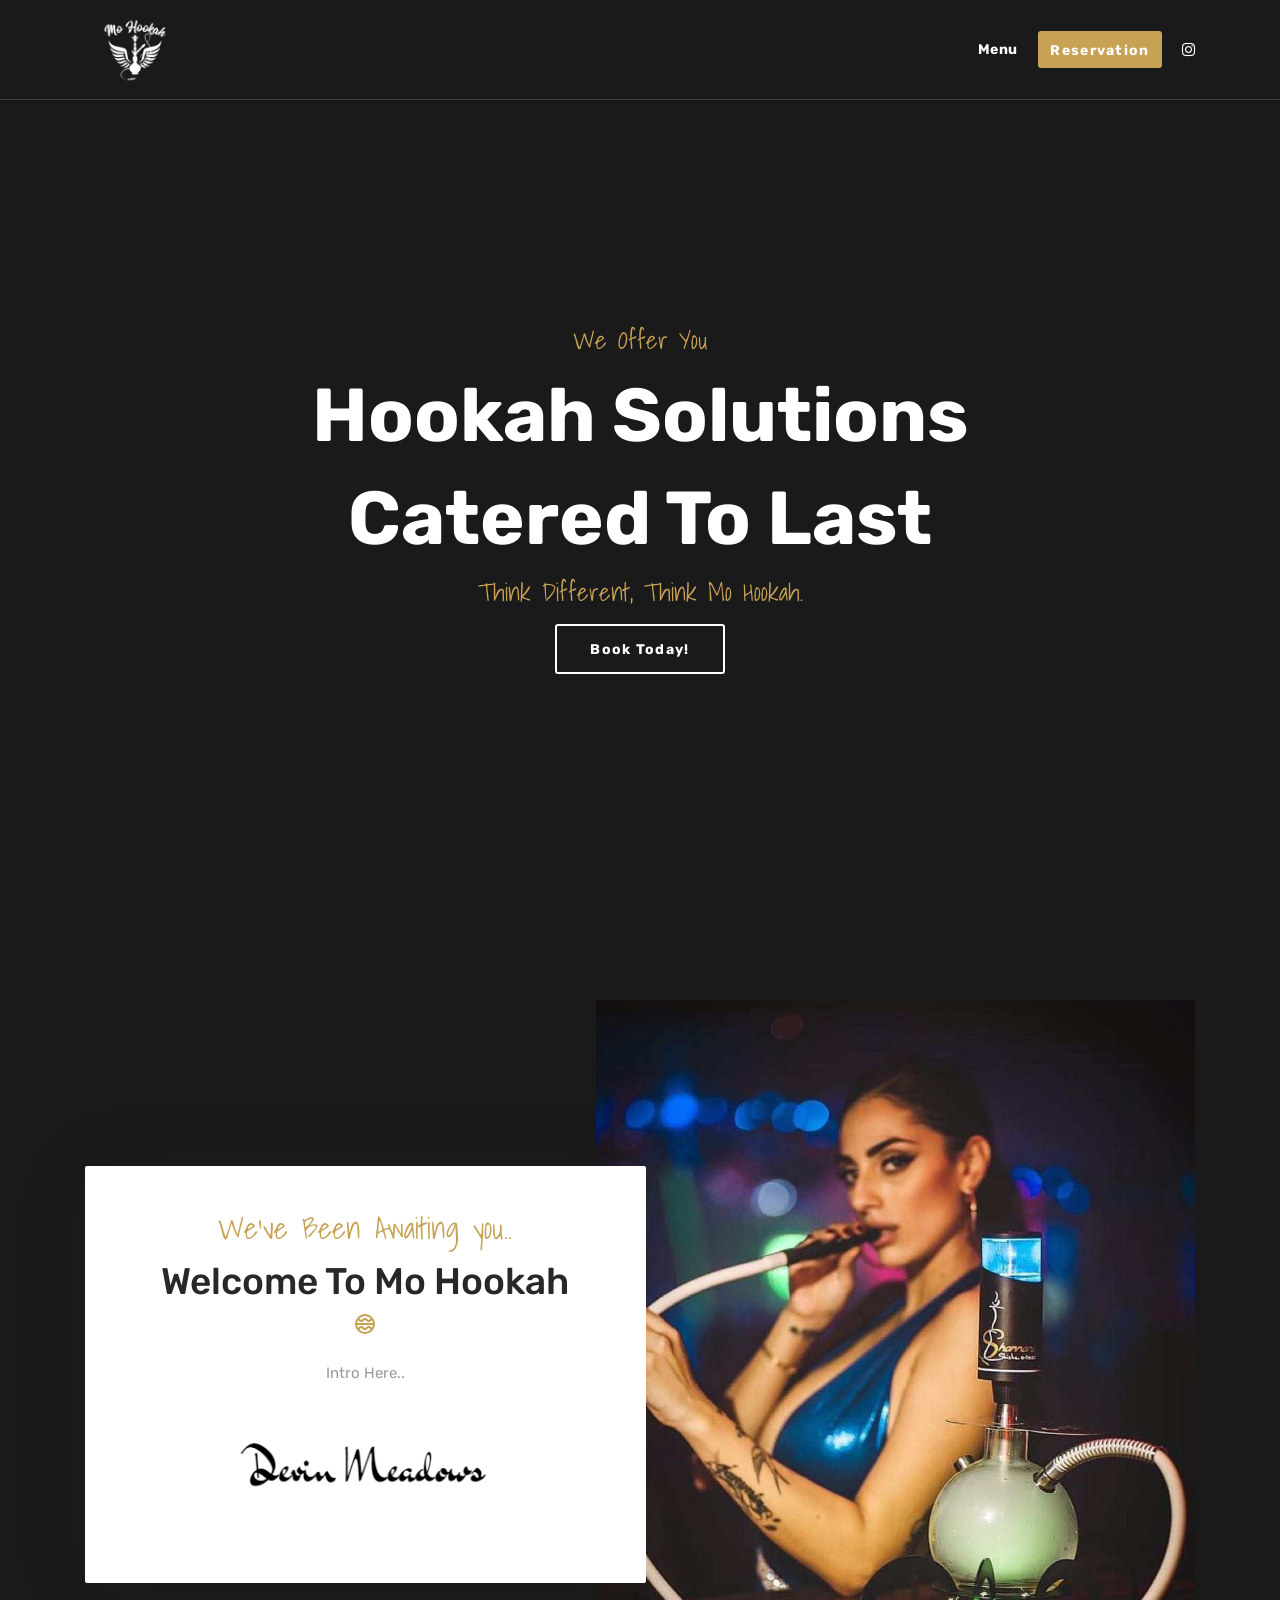
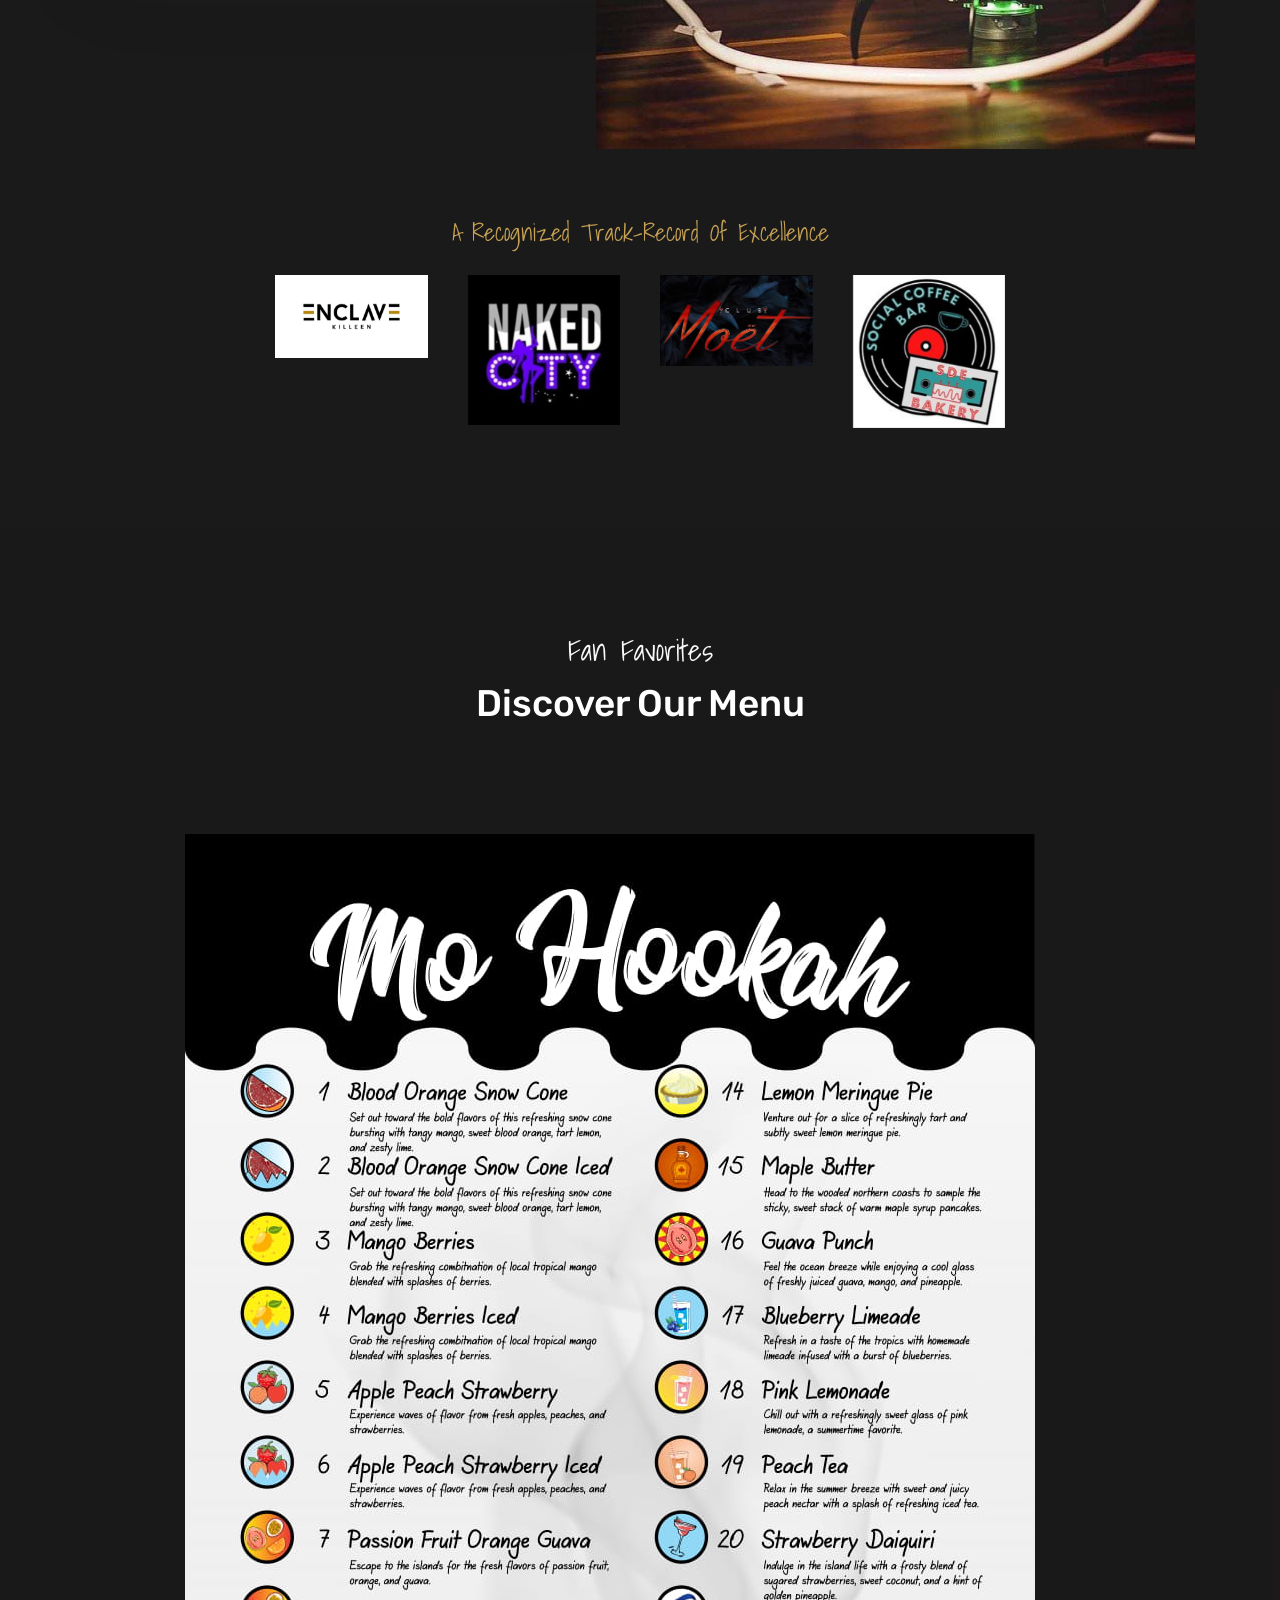
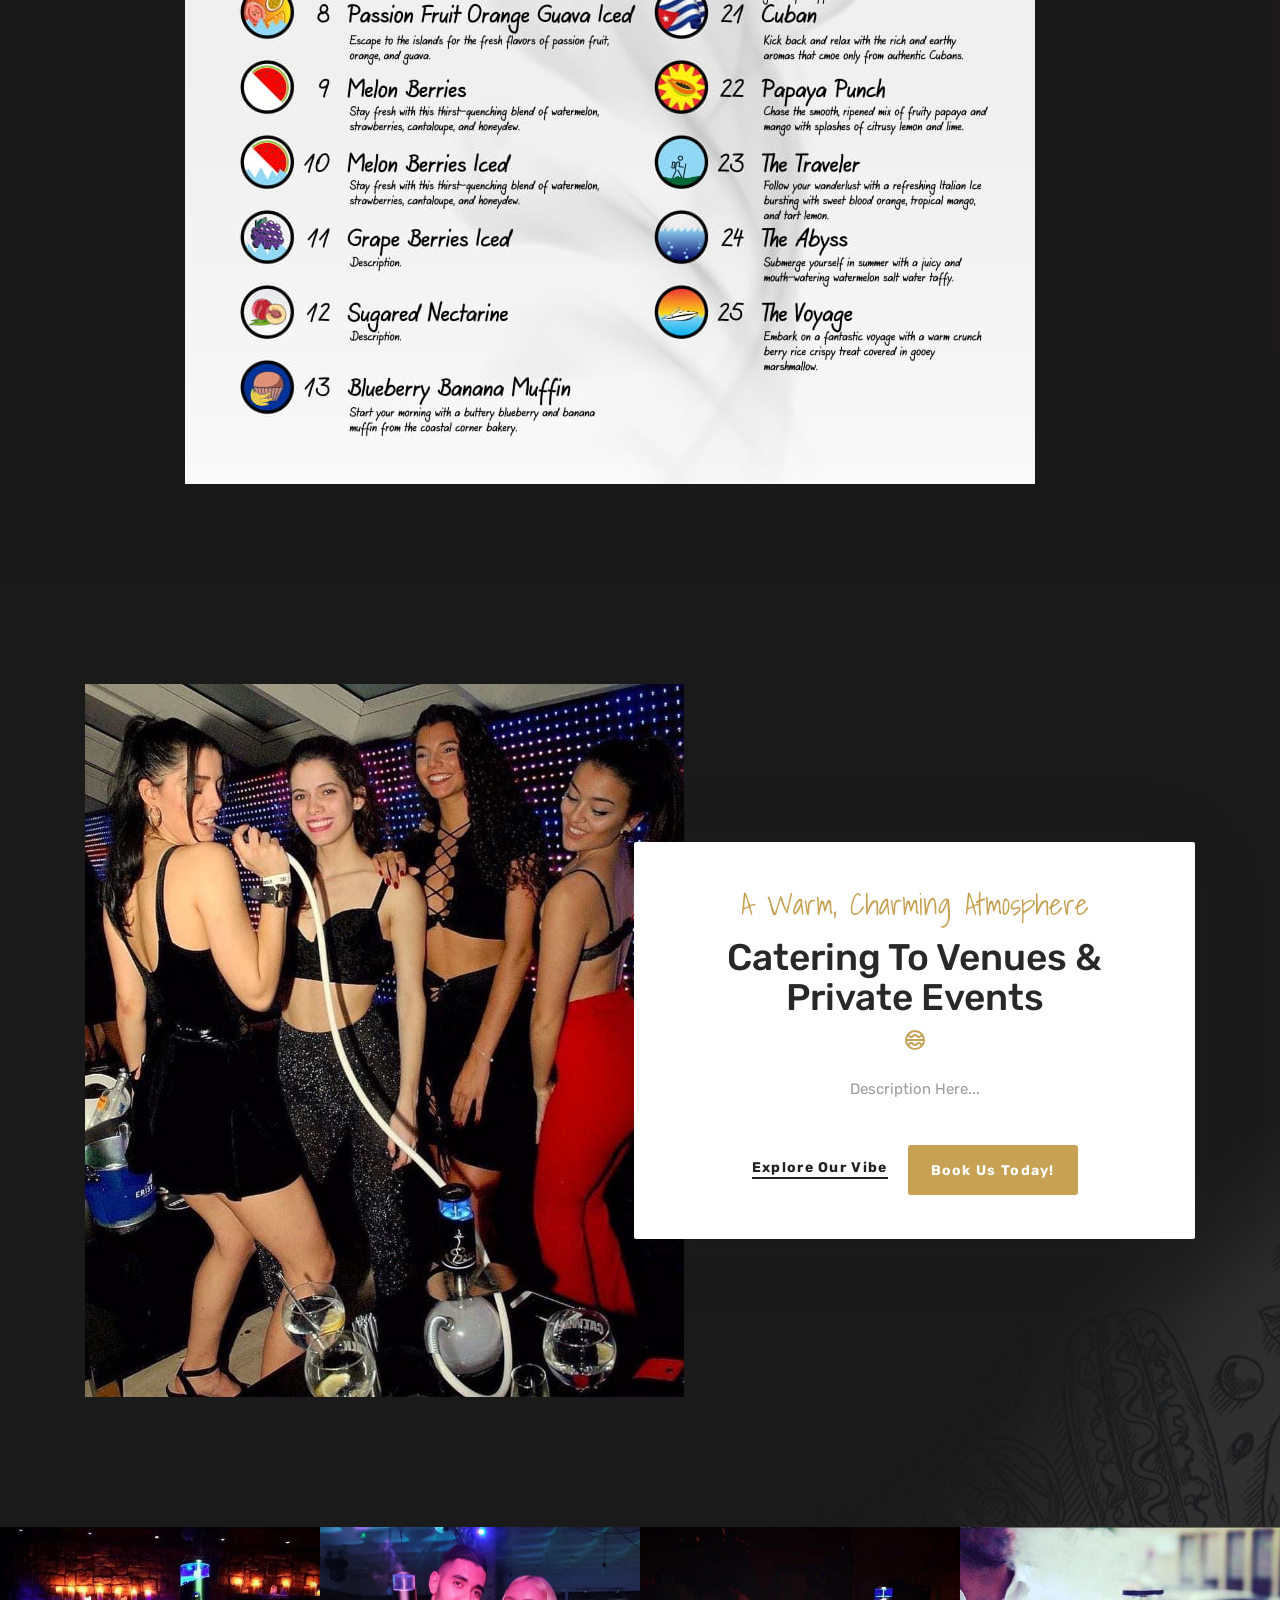
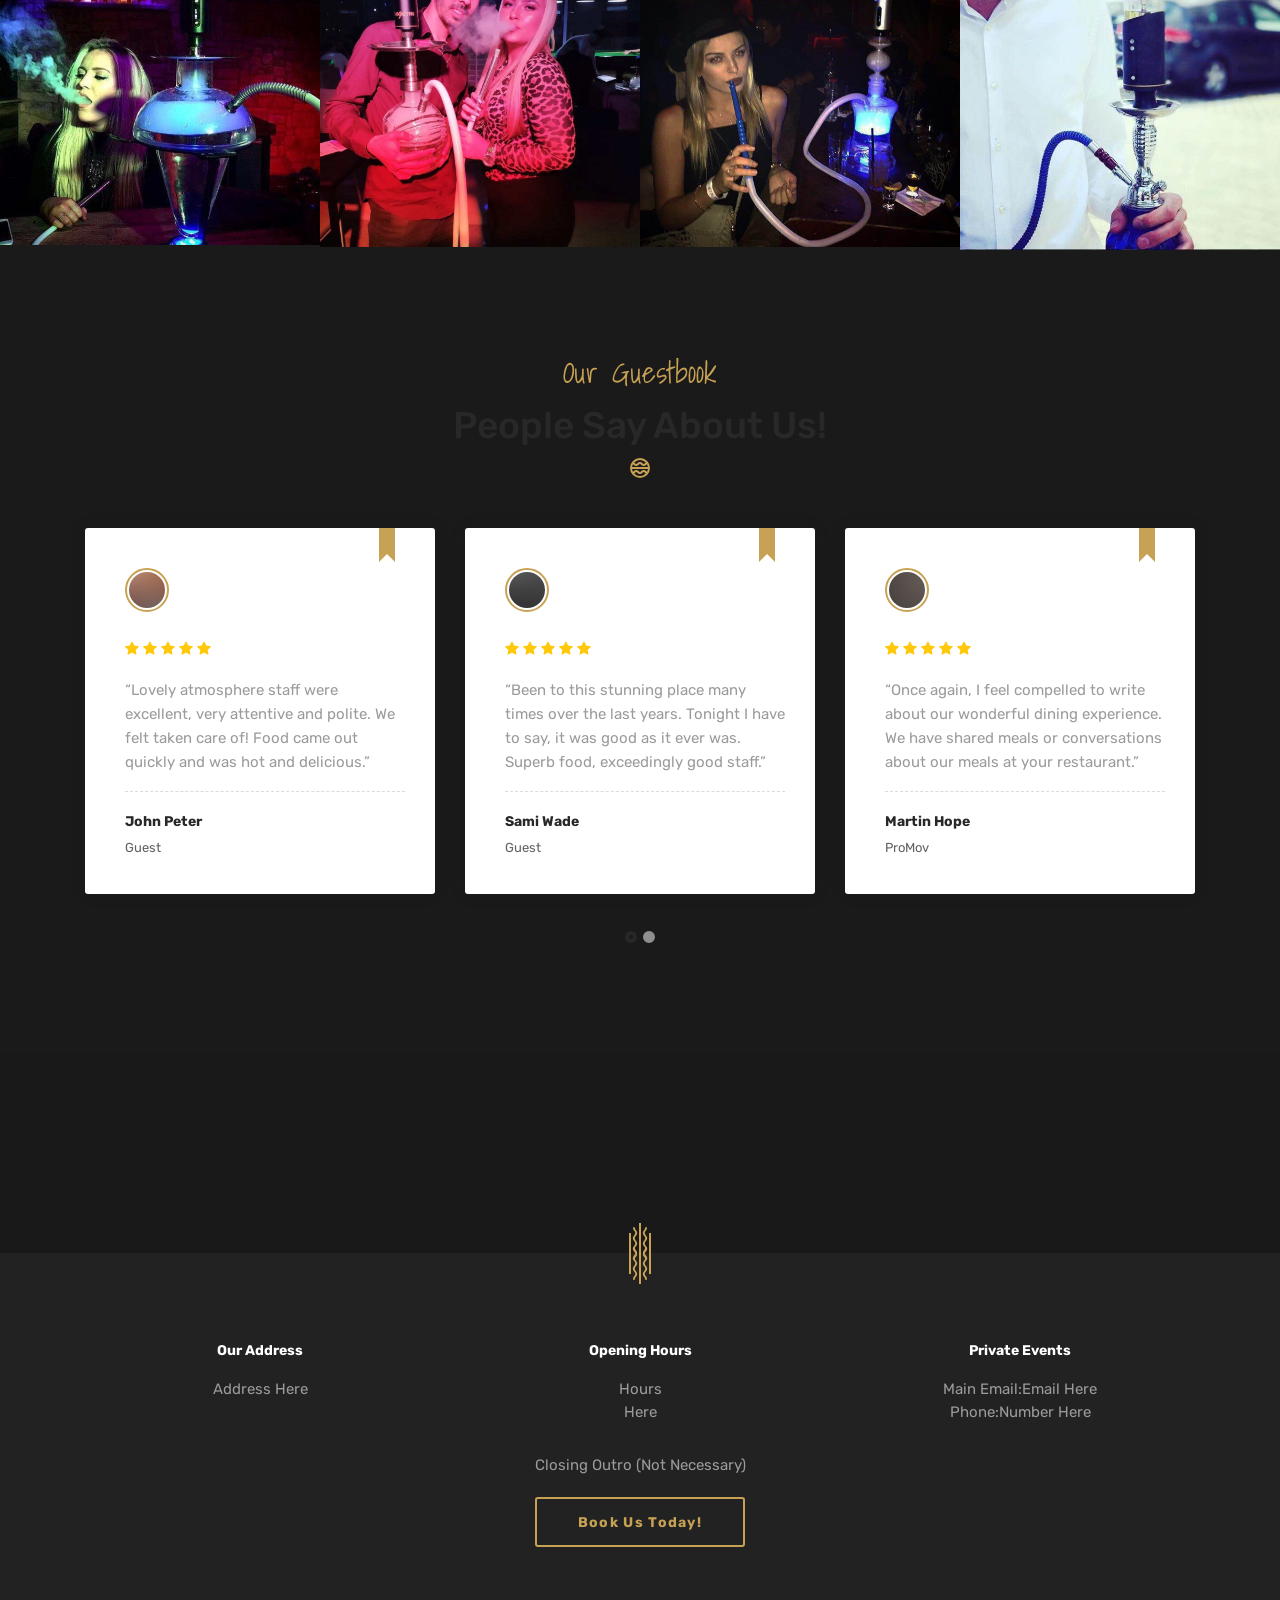
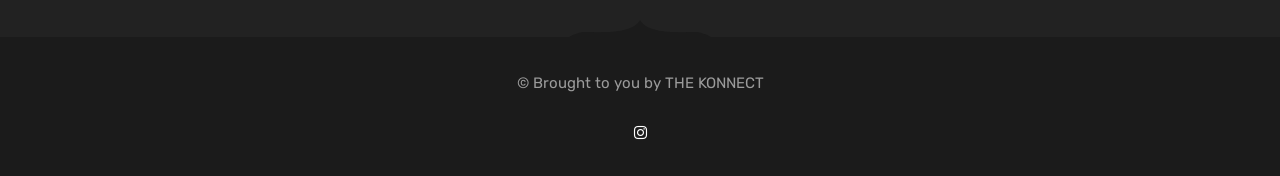
==== index.html @ d0a3c156 "Initial commit" ====
<!DOCTYPE html>
<html lang="en">

<head>
  <meta charset="UTF-8" />
  <meta name="viewport" content="width=device-width, initial-scale=1.0" />
  <meta http-equiv="X-UA-Compatible" content="ie=edge" />
  <meta name="description" content="MoHookah">
  <link href="assets/images/logo/Mo Logo Dark.png" rel="icon">
  <title>Mo Hookah</title>
  <link rel="stylesheet"
    href="https://fonts.googleapis.com/css?family=Rubik:400,500,700%7cShadows+Into+Light&display=swap">
  <link rel="stylesheet" href="assets/css/libraries.css" />
  <!-- <link rel="stylesheet" href="assets/css/animate.css" /> -->
  <link rel="stylesheet" href="assets/css/style.css" />
</head>


<body>
  <div class="wrapper">
    <!-- =========================
        Header
    =========================== -->
    <header id="header" class="header header-transparent header-layout1">
      <nav class="navbar navbar-expand-lg sticky-navbar">
        <div class="container">
          <a class="navbar-brand" href="index.html">
            <img src="assets/images/logo/Mo Logo Light.png" class="logo-light" alt="logo">
            <img src="assets/images/logo/Mo Logo Dark.png" class="logo-dark" alt="logo">
          </a>
          <button class="navbar-toggler" type="button">
            <span class="menu-lines"><span></span></span>
          </button>
          <div class="collapse navbar-collapse" id="mainNavigation">
            <ul class="navbar-nav ml-auto">
             <!-- /.nav-item -->
              <li class="nav__item with-dropdown">               
                <a href="#menulayout5"  class=" nav__item-link">Menu</a>
              </li><!-- /.nav-item -->
           
              <!-- /.nav-item -->
            </ul><!-- /.navbar-nav -->
          </div><!-- /.navbar-collapse -->
          <div class="navbar-actions-wrap">
            <div class="navbar-actions d-flex align-items-center">
              <a href="#reservationLayout2"
                class="navbar__action-btn navbar__action-btn-reserve btn btn__primary">Reservation</a>
              <ul class="social__icons">
                <li><a href="https://www.instagram.com/mohookah_solutions/?hl=en"><i class="fa fa-instagram"></i></a></li>
              </ul><!-- /.social__icons -->
            </div><!-- /.navbar-actions -->
          </div><!-- /.navbar-actions-wrap -->
        </div><!-- /.container -->
      </nav><!-- /.navabr -->
    </header><!-- /.Header -->

    <!-- ============================
        Slider
    ============================== -->
    <section id="slider" class="slider slider-layout1">
      
        <div class="slide-item align-v-h text-center bg-overlay">
          <video class="videoBgWrapper" loop muted autoplay poster="img/videoframe.jpg" class="videoBg">
            <source src="./Assets/Video/jumbo_hXWK4WqH.mp4"  type="video/mp4" >
          </video>
          <div class="container">
            <div class="row">
              <div class="col-sm-12 col-md-12 col-lg-12">
                <div class="slide__content">
                  <span class="slide__subtitle">We Offer You</span>
                  <h5 class="slide__title">Hookah Solutions</h5>
                  <h2 class="slide__title">Catered To Last</h2>
                  <p class="slide__subtitle">Think Different, Think Mo Hookah.</p>
                  <a href="#reservationLayout2" class="btn btn__white btn__bordered my-1">Book Today! </a>
                </div><!-- /.slide-content -->
              </div><!-- /.col-lg-12 -->
            </div><!-- /.row -->
          </div><!-- /.container -->
        </div><!-- /.slide-item -->
       
      </div><!-- /.carousel -->
      
    </section><!-- /.slider -->
    
    <section class="pt-0">
    
      <!-- =====================
       Banner layout1
       ======================== -->
      <section id="bannerLayout1" class="banner banner-layout1 pb-70">
        <div class="container">
          <div class="row">
            <div class="col-sm-12 col-md-12 col-lg-12">
              <div class="banner__content">
                <div class="banner__content-text" data-aos="fade-right">
                  <div class="banner__content-text-inner">
                    <div class="heading">
                      <span class="heading__subtitle">We've Been Awaiting you..</span>
                      <h2 class="heading__title">Welcome To Mo Hookah</h2>
                      <div class="heading__icon">
                        <svg xmlns="http://www.w3.org/2000/svg" width="20" height="20" viewBox="0 0 20 20">
                          <path
                            d="M515,925a10,10,0,1,0,10,10A10.011,10.011,0,0,0,515,925Zm7,13.865a2.568,2.568,0,0,1-.651-0.549,3.235,3.235,0,0,0-5.209,0,1.449,1.449,0,0,1-1.146.683,1.419,1.419,0,0,1-1.2-.695,3.2,3.2,0,0,0-2.548-1.3,3.345,3.345,0,0,0-2.605,1.316,2.625,2.625,0,0,1-.64.544,7.953,7.953,0,0,1-.928-2.86h15.862A7.926,7.926,0,0,1,522,938.863ZM507.069,934a7.948,7.948,0,0,1,.928-2.859,2.617,2.617,0,0,1,.64.543A3.345,3.345,0,0,0,511.242,933a3.2,3.2,0,0,0,2.548-1.3,1.423,1.423,0,0,1,1.2-.7,1.452,1.452,0,0,1,1.146.685,3.237,3.237,0,0,0,5.209,0,2.575,2.575,0,0,1,.651-0.55,7.939,7.939,0,0,1,.932,2.865H507.069ZM515,927a7.975,7.975,0,0,1,5.8,2.509,5.325,5.325,0,0,0-.914.806,1.3,1.3,0,0,1-2.292,0,3.287,3.287,0,0,0-5.289.035,1.286,1.286,0,0,1-1.066.648,1.452,1.452,0,0,1-1.145-.683,5.348,5.348,0,0,0-.9-0.8A7.972,7.972,0,0,1,515,927Zm0,16a7.97,7.97,0,0,1-5.808-2.516,5.3,5.3,0,0,0,.9-0.8,1.452,1.452,0,0,1,1.145-.685,1.288,1.288,0,0,1,1.066.649,3.288,3.288,0,0,0,5.289.036,1.3,1.3,0,0,1,2.292,0,5.241,5.241,0,0,0,.914.806A7.972,7.972,0,0,1,515,943Z"
                            transform="translate(-505 -925)"></path>
                        </svg>
                      </div>
                      <p class="heading__desc">Intro Here..</p>
                      <img src="assets/images/about/signature.png" alt="signature">
                    </div><!-- /.heading -->
                  </div><!-- /.banner__content-text-inner -->
                </div><!-- /.banner__content-text -->
                <div class="banner__content-img" data-aos="fade-left">
                  <img src="assets/images/banners/bar.JPG" alt="banner">
                </div><!-- /.banner__content-img -->
              </div><!-- /.banner__content -->
            </div><!-- /.col-lg-12 -->
          </div><!-- /.row -->
        </div><!-- /.container -->
      </section><!-- /.Banner layout1 -->
      <!-- =====================
       Clients
       ======================== -->
      <section id="clients" class="clients text-center py-0">
        <div class="container">
          <div class="row">
            <div class="col-sm-12 col-md-12 col-lg-8 offset-lg-2">
              <h2 class="heading__title mb-30">A recognized track-record of excellence</h2>
              <div class="carousel owl-carousel" data-slide="4" data-slide-md="4" data-slide-sm="3" data-autoplay="true"
                data-nav="false" data-dots="false" data-space="40" data-loop="true" data-speed="5000">
                <div class="client">
                  <a href="#"><img src="assets/images/clients/Enclave.jpg" alt="client"></a>
                </div><!-- /.client -->
                <div class="client">
                  <a href="#"><img src="assets/images/clients/Naked City.jpg" alt="client"></a>
                </div><!-- /.client -->
                <div class="client">
                  <a href="#"><img src="assets/images/clients/Moet club.jpg" alt="client"></a>
                </div><!-- /.client -->
                <div class="client">
                  <a href="#"><img src="assets/images/clients/Social Coffee bar.jpg" alt="client"></a>
                </div><!-- /.client -->
                <!-- /.client -->
              </div><!-- /.carousel -->
            </div><!-- /.col-lg-12 -->
          </div><!-- /.row -->
        </div><!-- /.container -->
      </section><!-- /.clients -->
    </section>

    <!-- ========================
        Menu layout layout 5
    =========================== -->
    <section id="menulayout5" class="menu-layout5 pb-60 bg-overlay bg-overlay-2 bg-parallax">
      <div class="bg-img"><img src="assets/images/banners/smoking-hookah-on-strawberry-UF3P2ZD.jpg" alt="background"></div>
      <div class="container">
        <div class="row">
          <div class="col-sm-12 col-md-12 col-lg-6 offset-lg-3">
            <div class="heading heading-white text-center mb-50">
              <span class="heading__subtitle">Fan Favorites</span>
              <h2 class="heading__title">Discover Our Menu</h2>
            </div><!-- /.heading -->
          </div><!-- /.col-lg-6 -->
        </div><!-- /.row -->
        <div class="row">
          <div class="col-sm-12 ">
            <div class="menu-wrapper">
            
              <div class="menu-img"><img src="assets/images/menu/5399OI - Menu Card-1.jpg" alt=""></div>
            </div>
            
            </div><!-- /.menu-wrapper  -->
          </div><!-- /.col-lg-12 -->
        </div><!-- /.row -->
      </div><!-- /.container -->
    </section><!-- /.menu layout 5 -->

    <!-- =====================
       Banner layout2
    ======================== -->
    <section id="bannerLayout2" class="banner banner-layout2 pb-130">
      <div class="bg-img"><img src="assets/images/backgrounds/pattern/1.png" alt="background"></div>
      <div class="container">
        <div class="row">
          <div class="col-sm-12 col-md-12 col-lg-12">
            <div class="banner__content">
              <div class="banner__content-text" data-aos="fade-left">
                <div class="banner__content-text-inner">
                  <div class="heading mb-40">
                    <span class="heading__subtitle">A Warm, Charming Atmosphere</span>
                    <h2 class="heading__title"> Catering To Venues & Private  Events</h2>
                    <div class="heading__icon">
                      <svg xmlns="http://www.w3.org/2000/svg" width="20" height="20" viewBox="0 0 20 20">
                        <path
                          d="M515,925a10,10,0,1,0,10,10A10.011,10.011,0,0,0,515,925Zm7,13.865a2.568,2.568,0,0,1-.651-0.549,3.235,3.235,0,0,0-5.209,0,1.449,1.449,0,0,1-1.146.683,1.419,1.419,0,0,1-1.2-.695,3.2,3.2,0,0,0-2.548-1.3,3.345,3.345,0,0,0-2.605,1.316,2.625,2.625,0,0,1-.64.544,7.953,7.953,0,0,1-.928-2.86h15.862A7.926,7.926,0,0,1,522,938.863ZM507.069,934a7.948,7.948,0,0,1,.928-2.859,2.617,2.617,0,0,1,.64.543A3.345,3.345,0,0,0,511.242,933a3.2,3.2,0,0,0,2.548-1.3,1.423,1.423,0,0,1,1.2-.7,1.452,1.452,0,0,1,1.146.685,3.237,3.237,0,0,0,5.209,0,2.575,2.575,0,0,1,.651-0.55,7.939,7.939,0,0,1,.932,2.865H507.069ZM515,927a7.975,7.975,0,0,1,5.8,2.509,5.325,5.325,0,0,0-.914.806,1.3,1.3,0,0,1-2.292,0,3.287,3.287,0,0,0-5.289.035,1.286,1.286,0,0,1-1.066.648,1.452,1.452,0,0,1-1.145-.683,5.348,5.348,0,0,0-.9-0.8A7.972,7.972,0,0,1,515,927Zm0,16a7.97,7.97,0,0,1-5.808-2.516,5.3,5.3,0,0,0,.9-0.8,1.452,1.452,0,0,1,1.145-.685,1.288,1.288,0,0,1,1.066.649,3.288,3.288,0,0,0,5.289.036,1.3,1.3,0,0,1,2.292,0,5.241,5.241,0,0,0,.914.806A7.972,7.972,0,0,1,515,943Z"
                          transform="translate(-505 -925)"></path>
                      </svg>
                    </div>
                    <p class="heading__desc">Description Here...</p>
                  </div><!-- /.heading -->
                  <a href="#portfolioGallery" class="btn btn__secondary btn__link mx-2 my-1">Explore Our Vibe</a>
                  <a href="#reservationLayout2" class="btn btn__primary mx-2 my-1">Book Us Today!</a>
                </div><!-- /.banner__content-text-inner -->
              </div><!-- /.banner__content-text -->
              <div class="banner__content-img" data-aos="fade-right">
                <img src="assets/images/banners/IMG_9211.JPG" alt="banner">
              </div><!-- /.banner__content-img -->
            </div><!-- /.banner__content -->
          </div><!-- /.col-lg-12 -->
        </div><!-- /.row -->
      </div><!-- /.container -->
    </section><!-- /.Banner layout1 -->

    <!-- =========================== 
      portfolio Gallery 
    ============================= -->
    <section id="portfolioGallery" class="portfolio portfolio-gallery portfolio-gallery-no-margin py-0">
      <div class="container-fluid col-padding-0">
        <div class="row">
          <!-- portfolio item #1 -->
          <div class="col-sm-6 col-md-4 col-lg-3">
            <div class="portfolio-item">
              <div class="portfolio__img">
                <img src="assets/images/gallery/g1.JPG" alt="portfolio img">
              </div><!-- /.portfolio-img -->
              <div class="portfolio__hover">
                <a href="assets/images/gallery/g1.JPG" data-lightbox="lightbox" class="zoom__icon"></a>
              </div><!-- /.portfolio__hover-->
            </div><!-- /.portfolio-item -->
          </div><!-- /.col-lg-4 -->
          <!-- portfolio item #2 -->
          <div class="col-sm-6 col-md-4 col-lg-3">
            <div class="portfolio-item">
              <div class="portfolio__img">
                <img src="assets/images/gallery/club2.JPG" alt="portfolio img">
              </div><!-- /.portfolio-img -->
              <div class="portfolio__hover">
                <a href="assets/images/gallery/club2.JPG" data-lightbox="lightbox" class="zoom__icon"></a>
              </div><!-- /.portfolio__hover-->
            </div><!-- /.portfolio-item -->
          </div><!-- /.col-lg-4 -->
          <!-- portfolio item #3 -->
          <div class="col-sm-6 col-md-4 col-lg-3">
            <div class="portfolio-item">
              <div class="portfolio__img">
                <img src="assets/images/gallery/g2.JPG" alt="portfolio img">
              </div><!-- /.portfolio-img -->
              <div class="portfolio__hover">
                <a href="assets/images/gallery/g2.JPG" data-lightbox="lightbox" class="zoom__icon"></a>
              </div><!-- /.portfolio__hover-->
            </div><!-- /.portfolio-item -->
          </div><!-- /.col-lg-4 -->
          <!-- portfolio item #4 -->
          <div class="col-sm-6 col-md-4 col-lg-3">
            <div class="portfolio-item">
              <div class="portfolio__img">
                <img src="assets/images/gallery/noface.JPG" alt="portfolio img">
              </div><!-- /.portfolio-img -->
              <div class="portfolio__hover">
                <a href="assets/images/gallery/noface.JPG" data-lightbox="lightbox" class="zoom__icon"></a>
              </div><!-- /.portfolio__hover-->
            </div><!-- /.portfolio-item -->
          </div><!-- /.col-lg-4 -->
          
      </div><!-- /.container -->
    </section><!-- /.portfolio Gallery -->

    <!-- ========================= 
      Testimonial Layout 1
    =========================  -->
    <section id="testimonialsLayout1" class="testimonials testimonials-layout1">
      <div class="container">
        <div class="row">
          <div class="col-sm-12 col-md-12 col-lg-6 offset-lg-3">
            <div class="heading text-center mb-50">
              <span class="heading__subtitle">Our Guestbook</span>
              <h2 class="heading__title">People Say About Us!</h2>
              <div class="heading__icon">
                <svg xmlns="http://www.w3.org/2000/svg" width="20" height="20" viewBox="0 0 20 20">
                  <path
                    d="M515,925a10,10,0,1,0,10,10A10.011,10.011,0,0,0,515,925Zm7,13.865a2.568,2.568,0,0,1-.651-0.549,3.235,3.235,0,0,0-5.209,0,1.449,1.449,0,0,1-1.146.683,1.419,1.419,0,0,1-1.2-.695,3.2,3.2,0,0,0-2.548-1.3,3.345,3.345,0,0,0-2.605,1.316,2.625,2.625,0,0,1-.64.544,7.953,7.953,0,0,1-.928-2.86h15.862A7.926,7.926,0,0,1,522,938.863ZM507.069,934a7.948,7.948,0,0,1,.928-2.859,2.617,2.617,0,0,1,.64.543A3.345,3.345,0,0,0,511.242,933a3.2,3.2,0,0,0,2.548-1.3,1.423,1.423,0,0,1,1.2-.7,1.452,1.452,0,0,1,1.146.685,3.237,3.237,0,0,0,5.209,0,2.575,2.575,0,0,1,.651-0.55,7.939,7.939,0,0,1,.932,2.865H507.069ZM515,927a7.975,7.975,0,0,1,5.8,2.509,5.325,5.325,0,0,0-.914.806,1.3,1.3,0,0,1-2.292,0,3.287,3.287,0,0,0-5.289.035,1.286,1.286,0,0,1-1.066.648,1.452,1.452,0,0,1-1.145-.683,5.348,5.348,0,0,0-.9-0.8A7.972,7.972,0,0,1,515,927Zm0,16a7.97,7.97,0,0,1-5.808-2.516,5.3,5.3,0,0,0,.9-0.8,1.452,1.452,0,0,1,1.145-.685,1.288,1.288,0,0,1,1.066.649,3.288,3.288,0,0,0,5.289.036,1.3,1.3,0,0,1,2.292,0,5.241,5.241,0,0,0,.914.806A7.972,7.972,0,0,1,515,943Z"
                    transform="translate(-505 -925)"></path>
                </svg>
              </div>
            </div><!-- /.heading -->
          </div><!-- /.col-lg-6 -->
        </div><!-- /.row -->
        <div class="row">
          <div class="col-sm-12 col-md-12 col-lg-12">
            <div class="carousel owl-carousel carousel-dots" data-slide="3" data-slide-md="2" data-slide-sm="1"
              data-autoplay="true" data-nav="false" data-dots="true" data-space="30" data-loop="true" data-speed="800">
              <!-- Testimonial Item #1 -->
              <div class=" testimonial-item">
                <div class="testimonial__icon"></div>
                <div class="testimonial__content">
                  <div class="testimonial__thumb">
                    <img src="assets/images/testimonials/thumbs/1.png" alt="author thumb">
                  </div><!-- /.testimonial-thumb -->
                  <div class="testimonial__rating">
                    <i class="fa fa-star"></i>
                    <i class="fa fa-star"></i>
                    <i class="fa fa-star"></i>
                    <i class="fa fa-star"></i>
                    <i class="fa fa-star"></i>
                  </div><!-- /.testimonial-rating -->
                  <p class="testimonial__desc">“Lovely atmosphere staff were excellent, very attentive and polite. We
                    felt taken care of! Food came out quickly and was hot and delicious.”</p>
                </div><!-- /.testimonial-content -->
                <div class="testimonial__meta">
                  <h5 class="testimonial__meta-title">John Peter</h5>
                  <p class="testimonial__meta-desc">Guest</p>
                </div><!-- /.testimonial-meta -->
              </div><!-- /. testimonial-item -->
              <!-- Testimonial Item #2 -->
              <div class=" testimonial-item">
                <div class="testimonial__icon"></div>
                <div class="testimonial__content">
                  <div class="testimonial__thumb">
                    <img src="assets/images/testimonials/thumbs/2.png" alt="author thumb">
                  </div><!-- /.testimonial-thumb -->
                  <div class="testimonial__rating">
                    <i class="fa fa-star"></i>
                    <i class="fa fa-star"></i>
                    <i class="fa fa-star"></i>
                    <i class="fa fa-star"></i>
                    <i class="fa fa-star"></i>
                  </div><!-- /.testimonial-rating -->
                  <p class="testimonial__desc">“Been to this stunning place many times over the last years. Tonight I
                    have to say, it was good as it ever was. Superb food, exceedingly good staff.”</p>
                </div><!-- /.testimonial-content -->
                <div class="testimonial__meta">
                  <h5 class="testimonial__meta-title">Sami Wade</h5>
                  <p class="testimonial__meta-desc">Guest</p>
                </div><!-- /.testimonial-meta -->
              </div><!-- /. testimonial-item -->
              <!-- Testimonial Item #3 -->
              <div class=" testimonial-item">
                <div class="testimonial__icon"></div>
                <div class="testimonial__content">
                  <div class="testimonial__thumb">
                    <img src="assets/images/testimonials/thumbs/3.png" alt="author thumb">
                  </div><!-- /.testimonial-thumb -->
                  <div class="testimonial__rating">
                    <i class="fa fa-star"></i>
                    <i class="fa fa-star"></i>
                    <i class="fa fa-star"></i>
                    <i class="fa fa-star"></i>
                    <i class="fa fa-star"></i>
                  </div><!-- /.testimonial-rating -->
                  <p class="testimonial__desc">“Once again, I feel compelled to write about our wonderful dining
                    experience. We have shared meals or conversations about our meals at your restaurant.”</p>
                </div><!-- /.testimonial-content -->
                <div class="testimonial__meta">
                  <h5 class="testimonial__meta-title">Martin Hope</h5>
                  <p class="testimonial__meta-desc">ProMov</p>
                </div><!-- /.testimonial-meta -->
              </div><!-- /. testimonial-item -->
              <!-- Testimonial Item #4 -->
              <div class=" testimonial-item">
                <div class="testimonial__icon"></div>
                <div class="testimonial__content">
                  <div class="testimonial__thumb">
                    <img src="assets/images/testimonials/thumbs/1.png" alt="author thumb">
                  </div><!-- /.testimonial-thumb -->
                  <div class="testimonial__rating">
                    <i class="fa fa-star"></i>
                    <i class="fa fa-star"></i>
                    <i class="fa fa-star"></i>
                    <i class="fa fa-star"></i>
                    <i class="fa fa-star"></i>
                  </div><!-- /.testimonial-rating -->
                  <p class="testimonial__desc">“Lovely atmosphere staff were excellent, very attentive and polite. We
                    felt taken care of! Food came out quickly and was hot and delicious.”</p>
                </div><!-- /.testimonial-content -->
                <div class="testimonial__meta">
                  <h5 class="testimonial__meta-title">John Peter</h5>
                  <p class="testimonial__meta-desc">Guest</p>
                </div><!-- /.testimonial-meta -->
              </div><!-- /. testimonial-item -->
              <!-- Testimonial Item #5 -->
              <div class=" testimonial-item">
                <div class="testimonial__icon"></div>
                <div class="testimonial__content">
                  <div class="testimonial__thumb">
                    <img src="assets/images/testimonials/thumbs/2.png" alt="author thumb">
                  </div><!-- /.testimonial-thumb -->
                  <div class="testimonial__rating">
                    <i class="fa fa-star"></i>
                    <i class="fa fa-star"></i>
                    <i class="fa fa-star"></i>
                    <i class="fa fa-star"></i>
                    <i class="fa fa-star"></i>
                  </div><!-- /.testimonial-rating -->
                  <p class="testimonial__desc">“Been to this stunning place many times over the last years. Tonight I
                    have to say, it was good as it ever was. Superb food, exceedingly good staff.”</p>
                </div><!-- /.testimonial-content -->
                <div class="testimonial__meta">
                  <h5 class="testimonial__meta-title">Sami Wade</h5>
                  <p class="testimonial__meta-desc">Guest</p>
                </div><!-- /.testimonial-meta -->
              </div><!-- /. testimonial-item -->
              <!-- Testimonial Item #6 -->
              <div class=" testimonial-item">
                <div class="testimonial__icon"></div>
                <div class="testimonial__content">
                  <div class="testimonial__thumb">
                    <img src="assets/images/testimonials/thumbs/3.png" alt="author thumb">
                  </div><!-- /.testimonial-thumb -->
                  <div class="testimonial__rating">
                    <i class="fa fa-star"></i>
                    <i class="fa fa-star"></i>
                    <i class="fa fa-star"></i>
                    <i class="fa fa-star"></i>
                    <i class="fa fa-star"></i>
                  </div><!-- /.testimonial-rating -->
                  <p class="testimonial__desc">“Once again, I feel compelled to write about our wonderful dining
                    experience. We have shared meals or conversations about our meals at your restaurant.”</p>
                </div><!-- /.testimonial-content -->
                <div class="testimonial__meta">
                  <h5 class="testimonial__meta-title">Martin Hope</h5>
                  <p class="testimonial__meta-desc">ProMov</p>
                </div><!-- /.testimonial-meta -->
              </div><!-- /. testimonial-item -->
            </div><!-- /.carousel -->
          </div><!-- /.col-lg-12 -->
        </div><!-- /.row -->
      </div><!-- /.container -->
    </section><!-- /.Testimonials Layout 1 -->

    <!-- ========================
      Reservation
    =========================== -->
    <section id="reservationLayout2" class="reservation-layout2  bg-overlay bg-overlay-2 bg-parallax">
      <script src="//widget.simplybook.me/v2/widget/widget.js"></script>
      <script>var widget = new SimplybookWidget({"widget_type":"iframe","url":"https:\/\/mohookah.simplybook.me","theme":"emeri","theme_settings":{"timeline_hide_unavailable":"0","timeline_show_end_time":"0","timeline_modern_display":"as_table","sb_base_color":"#c7a254","display_item_mode":"block","booking_nav_bg_color":"#282828","body_bg_color":"#282828","dark_font_color":"#282828","light_font_color":"#282828","sb_company_label_color":"#282828","hide_img_mode":"0","sb_busy":"#9b9b9b","sb_available":"#c7a254"},"timeline":"modern","datepicker":"top_calendar","is_rtl":false,"app_config":{"predefined":{"provider":"1","service":"1"}}});</script>
    </section><!-- /.Reservation -->

    <!-- ======================
      Feed Grid
    ========================= -->
   

    <!-- ========================
      Footer
    ========================== -->
    <footer id="footer" class="footer footer-layout1 text-center bg-dark">
      <div class="footer-inner">
        <div class="container">
          <div class="footer-top">
            <div class="row">
              <div class="col-sm-12 col-md-12 col-lg-12 position-static">
                <svg class="footer__divider-shape" xmlns="http://www.w3.org/2000/svg" width="22" height="61"
                  viewBox="0 0 22 61">
                  <path
                    d="M799,769h2v61h-2V769Zm8,24.8a0.969,0.969,0,0,0-1.911,0,3.012,3.012,0,0,1-.883,2.16,4.486,4.486,0,0,0,0,6.136,3.083,3.083,0,0,1,0,4.32,4.486,4.486,0,0,0,0,6.136,3.088,3.088,0,0,1,0,4.325,4.5,4.5,0,0,0,0,6.142,3.014,3.014,0,0,1,.884,2.163,0.969,0.969,0,0,0,1.911,0,4.414,4.414,0,0,0-1.213-3.07,3.091,3.091,0,0,1,0-4.328,4.491,4.491,0,0,0,0-6.14,3.08,3.08,0,0,1,0-4.319,4.488,4.488,0,0,0,0-6.137,3.081,3.081,0,0,1,0-4.32A4.407,4.407,0,0,0,807,793.8Zm0-20a0.969,0.969,0,0,0-1.911,0,3.014,3.014,0,0,1-.883,2.16,4.486,4.486,0,0,0,0,6.136,3.083,3.083,0,0,1,0,4.32,4.488,4.488,0,0,0,0,6.137,3.087,3.087,0,0,1,0,4.324,4.5,4.5,0,0,0,0,6.142,3.014,3.014,0,0,1,.884,2.163,0.969,0.969,0,0,0,1.911,0,4.414,4.414,0,0,0-1.213-3.07,3.089,3.089,0,0,1,0-4.327,4.491,4.491,0,0,0,0-6.14,3.081,3.081,0,0,1,0-4.32,4.488,4.488,0,0,0,0-6.137,3.081,3.081,0,0,1,0-4.32A4.409,4.409,0,0,0,807,773.8ZM793,793.8a0.969,0.969,0,0,1,1.911,0,3.012,3.012,0,0,0,.883,2.16,4.486,4.486,0,0,1,0,6.136,3.083,3.083,0,0,0,0,4.32,4.486,4.486,0,0,1,0,6.136,3.088,3.088,0,0,0,0,4.325,4.5,4.5,0,0,1,0,6.142,3.014,3.014,0,0,0-.884,2.163,0.969,0.969,0,0,1-1.911,0,4.414,4.414,0,0,1,1.213-3.07,3.091,3.091,0,0,0,0-4.328,4.491,4.491,0,0,1,0-6.14,3.08,3.08,0,0,0,0-4.319,4.488,4.488,0,0,1,0-6.137,3.081,3.081,0,0,0,0-4.32A4.407,4.407,0,0,1,793,793.8Zm0-20a0.969,0.969,0,0,1,1.911,0,3.014,3.014,0,0,0,.883,2.16,4.486,4.486,0,0,1,0,6.136,3.083,3.083,0,0,0,0,4.32,4.488,4.488,0,0,1,0,6.137,3.087,3.087,0,0,0,0,4.324,4.5,4.5,0,0,1,0,6.142,3.014,3.014,0,0,0-.884,2.163,0.969,0.969,0,0,1-1.911,0,4.414,4.414,0,0,1,1.213-3.07,3.089,3.089,0,0,0,0-4.327,4.491,4.491,0,0,1,0-6.14,3.081,3.081,0,0,0,0-4.32,4.488,4.488,0,0,1,0-6.137,3.081,3.081,0,0,0,0-4.32A4.409,4.409,0,0,1,793,773.8Zm-4,5.2h2v41h-2V779Zm20,0h2v41h-2V779Z"
                    transform="translate(-789 -769)"></path>
                </svg>
              </div><!-- /.col-lg-12 -->
              <div class="col-sm-12 col-md-12 col-lg-4">
                <div class="contact-box">
                  <h6 class="contact__box-title">Our Address</h6>
                  <ul class="contact__box-list list-unstyled">
                    <li>Address Here</li>
                  </ul>
                </div><!-- /.contact-box -->
              </div><!-- /.col-lg-4 -->
              <div class="col-sm-12 col-md-12 col-lg-4">
                <div class="contact-box">
                  <h6 class="contact__box-title">Opening Hours</h6>
                  <ul class="contact__box-list list-unstyled">
                    <li>Hours</li>
                    <li>Here</li>
                  </ul>
                </div><!-- /.contact-box -->
              </div><!-- /.col-lg-4 -->
              <div class="col-sm-12 col-md-12 col-lg-4">
                <div class="contact-box">
                  <h6 class="contact__box-title">Private Events</h6>
                  <ul class="contact__box-list list-unstyled">
                    <li><span>Main Email:</span><a href="">Email Here</a></li>
                    <li><span>Phone:</span><a href="">Number Here</a></li>
                  </ul>
                </div><!-- /.contact-box -->
              </div><!-- /.col-lg-4 -->
            </div><!-- /.row -->
          </div><!-- /.footer-top -->
          <div class="footer-middle">
           
            <div class="row">
              <div class="col-sm-12 col-md-12 col-lg-6 offset-lg-3">
                <p class="mb-20">Closing Outro (Not Necessary)
                </p>
                <a href="#reservationLayout2" class="btn btn__primary btn__bordered btn__lg">Book Us Today!</a>
              </div><!-- /.col-lg-6 -->
            </div><!-- /.row -->
          </div><!-- /.footer-middle -->
        </div><!-- /.container -->
        <div class="footer-bottom">
          <div class="container">
            <div class="row">
              <div class="col-sm-12 col-md-12 col-lg-12">
                <div class="footer__copyright mb-30">
                  <span>&copy; Brought to you by THE KONNECT </span>
                  <a href="" class="color-theme"></a>
                </div>
                <ul class="social__icons social__icons-white justify-content-center">
                  <li><a href="https://www.instagram.com/mohookah_solutions/?hl=en"><i class="fa fa-instagram"></i></a></li>
                </ul><!-- /.social__icons -->
              </div>
            </div><!-- /.row -->
          </div><!-- /.container -->
          <svg class="footer__divider-shape-bottom" xmlns="http://www.w3.org/2000/svg" width="142" height="17"
            viewBox="0 0 142 17">
            <path
              d="M800,600V583c8.782,15.985,46.811,11.315,56,12a35.721,35.721,0,0,1,15,5m-71,0V583c-8.782,15.985-46.811,11.315-56,12a35.717,35.717,0,0,0-15,5"
              transform="translate(-729 -583)"></path>
          </svg>
        </div><!-- /.Footer-bottom -->
      </div><!-- /.Footer-inner -->
    </footer><!-- /.Footer -->
    <button id="scrollTopBtn"><i class="fa fa-angle-up"></i></button>

  
  </div>
  <!-- /.wrapper -->

  <script src="assets/js/jquery-3.3.1.min.js"></script>
  <script src="assets/js/plugins.js"></script>
  <!-- <script src="assets/js/wow.min.js"></script> -->
  <script src="assets/js/main.js"></script>
  <script async src="//www.instagram.com/embed.js"></script>
</body>

</html>
---- assets/css/style.css ----
/*---------------------------
      Table of Contents
    --------------------

    01- Global Styles
    02- Helper Classes
    03- Background & Colors
    04- Typography
    05- page title 
    06- Buttons 
    07- Forms
    08- Tabs
    09- Icons
    10- Breadcrumb
    11- Pagination
    12- Lists
    13- Alerts
    14- Header & Navbar 
    15- Accordions
    16- Banners
    17- Dividers
    18- Footer
    20- Carousel
    21- Slider
    22- Features
    23- Fancybox
    24- portfolio
    25- Team
    26- Testimonials
    27- Call To Action
    28- Clients
    29- Blog
    30- Contact
    31- Shop
    32- Sidebar
    33- events
    34- Menu
    35- Reservation
    36- Instagram Feed

----------------------------*/
/*--------------------------
      Global Styles
---------------------------*/
body {
  background-color: rgb(27 26 26);
  font-family: "Rubik", sans-serif;
  font-size: 15px;
  font-weight: 400;
  color: #9b9b9b;
  -webkit-font-smoothing: antialiased;
  -moz-osx-font-smoothing: grayscale;
}

::selection {
  background-color: #c7a254;
  color: #ffffff;
}

a {
  color: inherit;
  transition: all 0.3s linear;
  -webkit-transition: all 0.3s linear;
  -moz-transition: all 0.3s linear;
  -ms-transition: all 0.3s linear;
  -o-transition: all 0.3s linear;
}

a:hover {
  color: #886b2d;
  text-decoration: none;
}

textarea {
  resize: none;
}

section {
  position: relative;
  padding-top: 100px;
  padding-bottom: 100px;
}

img {
  max-width: 100%;
}

/*-------------------------
     RESET Default Styles
 --------------------------*/
*,
p,
h1,
h2,
h3,
h4,
h5,
h6,
ul,
ol,
li {
  margin-top: 0;
  padding-top: 0;
}

*,
:active,
:focus {
  outline: none;
}

ul,
ol {
  list-style: none;
}

button {
  border: none;
  padding: 0;
}

button,
button:focus,
.btn.focus,
.btn:focus,
.form-control,
.form-control:focus {
  outline: none;
  background-color: transparent;
  -webkit-box-shadow: none;
  -moz-box-shadow: none;
  -ms-box-shadow: none;
  -o-box-shadow: none;
  box-shadow: none;
}

textarea {
  resize: none;
}

select {
  background-color: transparent;
}

/* Mobile Phones */
@media (max-width: 992px) {

  html,
  body {
    overflow-x: hidden;
  }
}

/*----------------------------
      Helper Classes
----------------------------*/
.col-padding-0>.row {
  margin: 0;
}

.col-padding-0,
.col-padding-0>.row>[class*=col-] {
  padding: 0;
}

.inner-padding {
  padding: 120px 70px;
}

.vertical-align-center {
  position: relative;
  top: 50%;
  -webkit-transform: translateY(-50%);
  -moz-transform: translateY(-50%);
  -ms-transform: translateY(-50%);
  -o-transform: translateY(-50%);
  transform: translateY(-50%);
}

.background-banner {
  min-height: 500px;
}

.width-auto {
  width: auto !important;
}

.lh-1 {
  line-height: 1 !important;
}

.vh-100 {
  height: 100vh !important;
}

.align-v {
  display: flex;
  align-items: center;
}

.align-v-h {
  display: flex;
  justify-content: center;
  align-items: center;
}

.border-top {
  border-top: 1px solid #eaeaea !important;
}

.border-bottom {
  border-bottom: 1px solid #eaeaea !important;
}

/*  margin Top */
.mt-0 {
  margin-top: 0 !important;
}

.mt-5 {
  margin-top: 5px !important;
}

.mt-10 {
  margin-top: 10px !important;
}

.mt-20 {
  margin-top: 20px !important;
}

.mt-30 {
  margin-top: 30px !important;
}

.mt-40 {
  margin-top: 40px !important;
}

.mt-50 {
  margin-top: 50px !important;
}

.mt-60 {
  margin-top: 60px !important;
}

.mt-70 {
  margin-top: 70px !important;
}

.mt-80 {
  margin-top: 80px !important;
}

.mt-90 {
  margin-top: 90px !important;
}

.mt-100 {
  margin-top: 100px !important;
}

.mt-120 {
  margin-top: 120px !important;
}

/* Margin Bottom */
.mb-0 {
  margin-bottom: 0 !important;
}

.mb-5 {
  margin-bottom: 5px !important;
}

.mb-10 {
  margin-bottom: 10px !important;
}

.mb-20 {
  margin-bottom: 20px !important;
}

.mb-25 {
  margin-bottom: 25px !important;
}

.mb-30 {
  margin-bottom: 30px !important;
}

.mb-40 {
  margin-bottom: 40px !important;
}

.mb-45 {
  margin-bottom: 45px !important;
}

.mb-50 {
  margin-bottom: 50px !important;
}

.mb-60 {
  margin-bottom: 60px !important;
}

.mb-70 {
  margin-bottom: 70px !important;
}

.mb-80 {
  margin-bottom: 80px !important;
}

.mb-90 {
  margin-bottom: 90px !important;
}

.mb-100 {
  margin-bottom: 100px !important;
}

.mt--100 {
  margin-top: -100px;
}

/* Margin Right */
.mr-0 {
  margin-right: 0 !important;
}

.mr-10 {
  margin-right: 10px !important;
}

.mr-20 {
  margin-right: 20px !important;
}

.mr-30 {
  margin-right: 30px !important;
}

.mr-40 {
  margin-right: 40px !important;
}

.mr-50 {
  margin-right: 50px !important;
}

/* Margin Left */
.ml-0 {
  margin-left: 0 !important;
}

.ml-20 {
  margin-left: 20px !important;
}

.ml-30 {
  margin-left: 30px !important;
}

.ml-40 {
  margin-left: 40px !important;
}

.ml-50 {
  margin-left: 50px !important;
}

/* padding Top */
.pb-10 {
  padding-top: 10px !important;
}

.pt-20 {
  padding-top: 20px !important;
}

.pt-30 {
  padding-top: 30px !important;
}

.pt-40 {
  padding-top: 40px !important;
}

.pt-50 {
  padding-top: 50px !important;
}

.pt-60 {
  padding-top: 60px !important;
}

.pt-70 {
  padding-top: 70px !important;
}

.pt-80 {
  padding-top: 80px !important;
}

.pt-90 {
  padding-top: 90px !important;
}

.pt-100 {
  padding-top: 100px !important;
}

.pt-110 {
  padding-top: 110px !important;
}

.pt-120 {
  padding-top: 120px !important;
}

.pt-130 {
  padding-top: 130px !important;
}

.pt-140 {
  padding-top: 140px !important;
}

.pt-150 {
  padding-top: 150px !important;
}

.pt-170 {
  padding-top: 170px !important;
}

/*  Padding Bottom */
.pb-10 {
  padding-bottom: 10px !important;
}

.pb-20 {
  padding-bottom: 20px !important;
}

.pb-30 {
  padding-bottom: 30px !important;
}

.pb-40 {
  padding-bottom: 40px !important;
}

.pb-50 {
  padding-bottom: 50px !important;
}

.pb-60 {
  padding-bottom: 60px !important;
}

.pb-70 {
  padding-bottom: 70px !important;
}

.pb-80 {
  padding-bottom: 80px !important;
}

.pb-90 {
  padding-bottom: 90px !important;
}

.pb-100 {
  padding-bottom: 100px !important;
}

.pb-110 {
  padding-bottom: 110px !important;
}

.pb-120 {
  padding-bottom: 120px !important;
}

.pb-130 {
  padding-bottom: 130px !important;
}

.pb-140 {
  padding-bottom: 140px !important;
}

.pb-150 {
  padding-bottom: 150px !important;
}

.pb-170 {
  padding-bottom: 170px !important;
}

/* padding Right */
.pr-0 {
  padding-right: 0 !important;
}

.pr-15 {
  padding-right: 15px !important;
}

.pr-20 {
  padding-right: 20px !important;
}

.pr-30 {
  padding-right: 30px !important;
}

.pr-50 {
  padding-right: 50px !important;
}

.pr-60 {
  padding-right: 60px !important;
}

.pr-70 {
  padding-right: 70px !important;
}

.pr-100 {
  padding-right: 100px !important;
}

/* padding Left */
.pl-0 {
  padding-left: 0 !important;
}

.pl-15 {
  padding-left: 15px !important;
}

.pl-20 {
  padding-left: 20px !important;
}

.pl-30 {
  padding-left: 30px !important;
}

.pl-50 {
  padding-left: 50px !important;
}

.pl-60 {
  padding-left: 60px !important;
}

.pl-70 {
  padding-left: 70px !important;
}

.pl-100 {
  padding-left: 100px !important;
}

/* Large Devices */
@media only screen and (min-width: 992px) and (max-width: 1200px) {
  .inner-padding {
    padding: 120px 50px;
  }
}

/* Medium Devices */
@media only screen and (min-width: 768px) and (max-width: 991px) {
  section {
    padding: 75px 0;
  }

  .inner-padding {
    padding: 100px 50px !important;
  }

  .mt-30 {
    margin-top: 30.7692307692px !important;
  }

  .mt-40 {
    margin-top: 28.5714285714px !important;
  }

  .mt-50 {
    margin-top: 35.7142857143px !important;
  }

  .mt-60 {
    margin-top: 42.8571428571px !important;
  }

  .mt-70 {
    margin-top: 50px !important;
  }

  .mt-80 {
    margin-top: 57.1428571429px !important;
  }

  .mt-90 {
    margin-top: 64.2857142857px !important;
  }

  .mt-100 {
    margin-top: 71.4285714286px !important;
  }

  .mb-30 {
    margin-bottom: 23.0769230769px !important;
  }

  .mb-40 {
    margin-bottom: 28.5714285714px !important;
  }

  .mb-50 {
    margin-bottom: 35.7142857143px !important;
  }

  .mb-60 {
    margin-bottom: 42.8571428571px !important;
  }

  .mb-70 {
    margin-bottom: 50px !important;
  }

  .mb-80 {
    margin-bottom: 57.1428571429px !important;
  }

  .mb-90 {
    margin-bottom: 64.2857142857px !important;
  }

  .mb-100 {
    margin-bottom: 71.4285714286px !important;
  }

  /* Margin Right */
  .mr-30 {
    margin-right: 23.0769230769px !important;
  }

  .mr-40 {
    margin-right: 28.5714285714px !important;
  }

  .mr-50 {
    margin-right: 35.7142857143px !important;
  }

  /* Margin Left */
  .ml-30 {
    margin-left: 27.2727272727px !important;
  }

  .ml-40 {
    margin-left: 33.3333333333px !important;
  }

  .ml-50 {
    margin-left: 35.7142857143px !important;
  }

  /* padding Top */
  .pt-30 {
    padding-top: 23.0769230769px !important;
  }

  .pt-40 {
    padding-top: 28.5714285714px !important;
  }

  .pt-50 {
    padding-top: 35.7142857143px !important;
  }

  .pt-60 {
    padding-top: 42.8571428571px !important;
  }

  .pt-70 {
    padding-top: 50px !important;
  }

  .pt-80 {
    padding-top: 57.1428571429px !important;
  }

  .pt-90 {
    padding-top: 64.2857142857px !important;
  }

  .pt-100 {
    padding-top: 71.4285714286px !important;
  }

  .pt-110 {
    padding-top: 78.5714285714px !important;
  }

  .pt-120 {
    padding-top: 85.7142857143px !important;
  }

  .pt-130 {
    padding-top: 93.3333333333px !important;
  }

  .pt-140 {
    padding-top: 87.5px !important;
  }

  .pt-150 {
    padding-top: 88.2352941176px !important;
  }

  .pt-160 {
    padding-top: 88.8888888889px !important;
  }

  .pt-170 {
    padding-top: 89.4736842105px !important;
  }

  /*  Padding Bottom */
  .pb-30 {
    padding-bottom: 23.0769230769px !important;
  }

  .pb-40 {
    padding-bottom: 28.5714285714px !important;
  }

  .pb-50 {
    padding-bottom: 35.7142857143px !important;
  }

  .pb-60 {
    padding-bottom: 42.8571428571px !important;
  }

  .pb-70 {
    padding-bottom: 50px !important;
  }

  .pb-80 {
    padding-bottom: 57.1428571429px !important;
  }

  .pb-90 {
    padding-bottom: 64.2857142857px !important;
  }

  .pb-100 {
    padding-bottom: 71.4285714286px !important;
  }

  .pb-110 {
    padding-bottom: 78.5714285714px !important;
  }

  .pb-120 {
    padding-bottom: 85.7142857143px !important;
  }

  .pb-130 {
    padding-bottom: 86.6666666667px !important;
  }

  .pb-140 {
    padding-bottom: 87.5px !important;
  }

  .pb-150 {
    padding-bottom: 88.2352941176px !important;
  }

  .pb-160 {
    padding-bottom: 88.8888888889px !important;
  }

  .pb-170 {
    padding-bottom: 89.4736842105px !important;
  }
}

/* Mobile Phones and tablets */
@media only screen and (min-width: 320px) and (max-width: 767px) {
  section {
    padding: 50px 0;
  }

  .inner-padding {
    padding: 50px 30px !important;
  }

  .text-center-xs-sm {
    text-align: center !important;
  }

  .mt-30 {
    margin-top: 23.0769230769px !important;
  }

  .mt-40 {
    margin-top: 28.5714285714px !important;
  }

  .mt-50 {
    margin-top: 33.3333333333px !important;
  }

  .mt-60 {
    margin-top: 33.3333333333px !important;
  }

  .mt-70 {
    margin-top: 35px !important;
  }

  .mt-80 {
    margin-top: 40px !important;
  }

  .mt-90 {
    margin-top: 45px !important;
  }

  .mt-100 {
    margin-top: 50px !important;
  }

  .mb-30 {
    margin-bottom: 23.0769230769px !important;
  }

  .mb-40 {
    margin-bottom: 28.5714285714px !important;
  }

  .mb-50 {
    margin-bottom: 33.3333333333px !important;
  }

  .mb-60 {
    margin-bottom: 33.3333333333px !important;
  }

  .mb-70 {
    margin-bottom: 35px !important;
  }

  .mb-80 {
    margin-bottom: 40px !important;
  }

  .mb-90 {
    margin-bottom: 45px !important;
  }

  .mb-100 {
    margin-bottom: 50px !important;
  }

  /* Margin Right */
  .mr-30 {
    margin-right: 25px !important;
  }

  .mr-40 {
    margin-right: 30.7692307692px !important;
  }

  .mr-50 {
    margin-right: 33.3333333333px !important;
  }

  /* Margin Left */
  .ml-30 {
    margin-left: 25px !important;
  }

  .ml-40 {
    margin-left: 30.7692307692px !important;
  }

  .ml-50 {
    margin-left: 33.3333333333px !important;
  }

  /* padding Top */
  .pt-30 {
    padding-top: 23.0769230769px !important;
  }

  .pt-40 {
    padding-top: 28.5714285714px !important;
  }

  .pt-50 {
    padding-top: 33.3333333333px !important;
  }

  .pt-60 {
    padding-top: 33.3333333333px !important;
  }

  .pt-70 {
    padding-top: 35px !important;
  }

  .pt-80 {
    padding-top: 40px !important;
  }

  .pt-90 {
    padding-top: 45px !important;
  }

  .pt-100 {
    padding-top: 50px !important;
  }

  .pt-110 {
    padding-top: 55px !important;
  }

  .pt-120 {
    padding-top: 60px !important;
  }

  .pt-130 {
    padding-top: 66.6666666667px !important;
  }

  .pt-140 {
    padding-top: 63.6363636364px !important;
  }

  .pt-150 {
    padding-top: 65.2173913043px !important;
  }

  .pt-160 {
    padding-top: 66.6666666667px !important;
  }

  .pt-170 {
    padding-top: 68px !important;
  }

  /*  Padding Bottom */
  .pb-30 {
    padding-bottom: 23.0769230769px !important;
  }

  .pb-40 {
    padding-bottom: 28.5714285714px !important;
  }

  .pb-50 {
    padding-bottom: 33.3333333333px !important;
  }

  .pb-60 {
    padding-bottom: 33.3333333333px !important;
  }

  .pb-70 {
    padding-bottom: 35px !important;
  }

  .pb-80 {
    padding-bottom: 40px !important;
  }

  .pb-90 {
    padding-bottom: 45px !important;
  }

  .pb-100 {
    padding-bottom: 50px !important;
  }

  .pb-110 {
    padding-bottom: 55px !important;
  }

  .pb-120 {
    padding-bottom: 60px !important;
  }

  .pb-130 {
    padding-bottom: 61.9047619048px !important;
  }

  .pb-140 {
    padding-bottom: 63.6363636364px !important;
  }

  .pb-150 {
    padding-bottom: 65.2173913043px !important;
  }

  .pb-160 {
    padding-bottom: 66.6666666667px !important;
  }

  .pb-170 {
    padding-bottom: 68px !important;
  }
}

/*-------------------------
   Background & Colors
--------------------------*/
/* Colors */
.color-white {
  color: #ffffff !important;
}

.color-gray {
  color: #f9f9f9 !important;
}

.color-dark {
  color: #222222 !important;
}

.color-theme {
  color: #c7a254 !important;
}

.color-heading {
  color: #282828 !important;
}

.color-body {
  color: #9b9b9b !important;
}

/* backgrounds */
.bg-white {
  background-color: rgb(27 26 26);
}

.bg-gray {
  background-color: #f9f9f9 !important;
}

.bg-dark {
  background-color: #222222 !important;
}

.bg-heading {
  background-color: #282828 !important;
}

.bg-theme {
  background-color: #c7a254 !important;
}


.videoBgWrapper {
  position: fixed;
  right: 0;
  left: 0;
  overflow: hidden;
  z-index: -100;
}




.bg-img {
  position: relative;
  z-index: 1;
}

.bg-overlay:before {
  content: "";
  position: absolute;
  top: 0;
  right: 0;
  bottom: 0;
  left: 0;
  width: 100%;
  height: 100%;
  z-index: -1;
 
}

.bg-overlay-2:before {
  background-color: rgba(27, 26, 26, 0.6);
}

.bg-overlay-3:before {
  background-color: rgba(27, 26, 26, 0.25);
}

.bg-overlay-4:before {
  background-color: rgba(27, 26, 26, 0.55);
}

.bg-overlay-gradient:before {
  background-image: -webkit-gradient(linear, left bottom, left top, from(rgba(0, 0, 0, 0.55)), to(rgba(0, 0, 0, 0.01)));
  background-image: -webkit-linear-gradient(center bottom, rgba(0, 0, 0, 0.55), rgba(0, 0, 0, 0.01));
  background-image: -moz-linear-gradient(center bottom, rgba(0, 0, 0, 0.55), rgba(0, 0, 0, 0.01));
  background-image: -ms-linear-gradient(center bottom, rgba(0, 0, 0, 0.55), rgba(0, 0, 0, 0.01));
  background-image: -o-linear-gradient(center bottom, rgba(0, 0, 0, 0.55), rgba(0, 0, 0, 0.01));
  background-image: linear-gradient(center bottom, rgba(0, 0, 0, 0.55), rgba(0, 0, 0, 0.01));
  filter: progid:DXImageTransform.Microsoft.gradient(startColorstr="rgba(0,0,0,0.55)", endColorstr="rgba(0,0,0,0.01)", GradientType=1);
}

.bg-parallax {
  background-attachment: fixed;
}

/*-------------------------
   Typography
--------------------------*/
h1,
h2,
h3,
h4,
h5,
h6 {
  color: #282828;
  font-family: "Rubik", sans-serif;
  font-weight: 500;
  line-height: 1.1;
  text-transform: capitalize;
  margin-bottom: 20px;
}

p {
  font-size: 15px;
  line-height: 24px;
  margin-bottom: 15px;
}

h1 {
  font-size: 52px;
}

h2 {
  font-size: 42px;
}

h3 {
  font-size: 38px;
}

h4 {
  font-size: 32px;
}

h5 {
  font-size: 24px;
}

h6 {
  font-size: 18px;
}

.heading__subtitle {
  font-family: "Shadows Into Light", cursive;
  font-size: 30px;
  color: #c7a254;
  display: block;
  margin-bottom: 10px;
}

.heading__title {
  font-size: 37px;
  margin-bottom: 10px;
}

.heading__desc {
  margin-bottom: 0;
}

.heading__icon {
  margin-bottom: 26px;
}

.heading__icon svg {
  fill: #c7a254;
}

.heading__desc+img {
  margin-top: 14px;
}

.heading-layout2 .heading__title {
  font-family: "Shadows Into Light", cursive;
  color: #c7a254;
  font-size: 30px;
  margin-bottom: 20px;
}

.heading-white .heading__subtitle {
  color: #f9f9f9;
}

.heading-white .heading__title {
  color: #ffffff;
}

.heading-white .heading__icon svg {
  fill: #ffffff;
}

@media only screen and (min-width: 320px) and (max-width: 767px) {
  p {
    font-size: 14px;
    line-height: 23px;
    margin-bottom: 12px;
  }

  .heading__title {
    font-size: 27px;
    margin-bottom: 10px;
  }

  .heading-layout2 .heading__title {
    font-size: 24px;
    margin-bottom: 10px;
  }
}

/*-------------------------
    page title 
-------------------------*/
.header-transparent+.page-title {
  margin-top: -100px;
}

.pagetitle__subheading {
  font-family: "Shadows Into Light", cursive;
  font-size: 30px;
  color: #f9f9f9;
  display: block;
  margin-bottom: 10px;
}

.pagetitle__heading {
  font-size: 55px;
  color: #ffffff;
  margin-bottom: 0;
}

.pagetitle__desc {
  font-size: 18px;
  font-weight: 600;
  line-height: 27px;
  color: #ffffff;
  margin-bottom: 0;
}

.page-title {
  padding-top: 400px;
  padding-bottom: 90px;
}

.page-title .breadcrumb {
  margin-top: 17px;
  margin-bottom: 0;
}

.page-title .breadcrumb-item a {
  color: #ffffff;
}

.page-title .breadcrumb-item a:hover {
  color: #c7a254;
}

.page-title .breadcrumb-item+.breadcrumb-item::before {
  color: #ffffff;
  font-family: FontAwesome;
  content: "";
}

.page-title .breadcrumb-item.active {
  color: #c7a254;
}

.page-title .pagetitle__divider-shape {
  position: absolute;
  bottom: -30px;
  left: 50%;
  -webkit-transform: translateX(-50%);
  -moz-transform: translateX(-50%);
  -ms-transform: translateX(-50%);
  -o-transform: translateX(-50%);
  transform: translateX(-50%);
  fill: #c7a254;
  z-index: 3;
}

.page-title-layout2 {
  padding-top: 360px;
}

.page-title-layout2 .pagetitle__subheading {
  font-family: "Rubik", sans-serif;
  font-size: 13px;
  margin-bottom: 13px;
}

.page-title-layout3 {
  padding-top: 300px;
  padding-bottom: 200px;
}

.page-title-layout4 {
  padding-top: 300px;
  padding-bottom: 165px;
}

.page-title-layout5 {
  padding-top: 300px;
  padding-bottom: 50px;
}

.page-title-layout5 .breadcrumb {
  margin-top: 130px;
}

.page-title-layout6 {
  padding-top: 400px;
  padding-bottom: 50px;
}

.page-title-layout6 .breadcrumb {
  margin-top: 17px;
}

.page-title-layout7 {
  background-color: #f9f9f9;
  padding-top: 40px;
  padding-bottom: 40px;
}

.page-title-layout7 .pagetitle__heading {
  font-size: 19px;
  color: #222222;
}

.page-title-layout7 .breadcrumb-item a {
  color: #222222;
}

.page-title-layout7 .breadcrumb-item+.breadcrumb-item::before {
  color: #222222;
}

.page-title-layout7 .breadcrumb {
  margin-top: 0;
}

/* Medium Screens */
@media only screen and (min-width: 768px) and (max-width: 991px) {
  .page-title {
    padding-top: 150px;
    padding-bottom: 150px;
  }

  .page-title-layout7 {
    padding-top: 30px;
    padding-bottom: 30px;
  }
}

/* Mobile Phones and tablets */
@media only screen and (min-width: 320px) and (max-width: 767px) {
  .page-title {
    padding-top: 50px;
    padding-bottom: 50px;
  }

  .pagetitle__desc {
    font-size: 15px;
    font-weight: 400;
    line-height: 25px;
  }

  .pagetitle__subheading {
    font-size: 20px;
    margin-bottom: 5px;
  }

  .pagetitle__heading {
    font-size: 32px;
  }

  .page-title .breadcrumb {
    margin-top: 20px;
  }

  .page-title-layout7 {
    padding-top: 30px;
    padding-bottom: 30px;
    text-align: center;
  }

  .page-title-layout7 .breadcrumb {
    -ms-flex-pack: center !important;
    justify-content: center !important;
  }
}

/*-----------------------
    Buttons
----------------------*/
.btn {
  font-family: "Rubik", sans-serif;
  text-transform: capitalize;
  position: relative;
  font-size: 14px;
  font-weight: 700;
  min-width: 170px;
  height: 50px;
  line-height: 48px;
  border-radius: 3px;
  text-align: center;
  padding: 0 10px;
  letter-spacing: 1.3px;
  -webkit-transition: all 0.3s ease-in-out;
  -moz-transition: all 0.3s ease-in-out;
  -ms-transition: all 0.3s ease-in-out;
  -o-transition: all 0.3s ease-in-out;
  transition: all 0.3s ease-in-out;
}

.btn:focus,
.btn.active,
.btn:active {
  -moz-box-shadow: none;
  -webkit-box-shadow: none;
  box-shadow: none;
  outline: none;
}

.btn__block {
  width: 100%;
}

.btn__lg {
  min-width: 210px;
}

.btn__primary {
  background-color: #c7a254;
  color: #ffffff;
  border: 2px solid #c7a254;
}

.btn__primary:active,
.btn__primary:focus,
.btn__primary:hover {
  background-color: #282828;
  color: #ffffff;
  border-color: #282828;
}

.btn__primary.btn__hover2:active,
.btn__primary.btn__hover2:focus,
.btn__primary.btn__hover2:hover {
  background-color: #ffffff;
  color: #c7a254;
  border-color: #ffffff;
}

.btn__primary.btn__hover3:active,
.btn__primary.btn__hover3:focus,
.btn__primary.btn__hover3:hover {
  background-color: transparent;
  color: #c7a254;
}

.btn__secondary {
  background-color: #222222;
  color: #ffffff;
  border: 2px solid #222222;
}

.btn__secondary:active,
.btn__secondary:focus,
.btn__secondary:hover {
  background-color: #c7a254;
  color: #ffffff;
  border-color: #c7a254;
}

.btn__secondary.btn__hover2:active,
.btn__secondary.btn__hover2:focus,
.btn__secondary.btn__hover2:hover {
  background-color: #ffffff;
  color: #222222;
  border-color: #ffffff;
}

.btn__white {
  background-color: #ffffff;
  color: #282828;
  border: 2px solid #ffffff;
}

.btn__white:active,
.btn__white:focus,
.btn__white:hover {
  background-color: #c7a254;
  color: #ffffff;
  border-color: #c7a254;
}

.btn__white.btn__hover2:active,
.btn__white.btn__hover2:focus,
.btn__white.btn__hover2:hover {
  background-color: #282828;
  color: #ffffff;
  border-color: #282828;
}

.btn__rounded {
  border-radius: 50px;
}

.btn__link {
  background-color: transparent;
  border-color: transparent;
  min-width: 0;
  line-height: 1;
  height: auto;
  padding: 0 0 4px 0;
  border: none;
}

.btn__link:after,
.btn__link:before {
  content: "";
  position: absolute;
  bottom: 0;
  left: 0;
  height: 2px;
  width: 100%;
}

.btn__link:before {
  width: 0;
  z-index: 2;
  -webkit-transition: all 0.6s linear;
  -moz-transition: all 0.6s linear;
  -ms-transition: all 0.6s linear;
  -o-transition: all 0.6s linear;
  transition: all 0.6s linear;
}

.btn__link:hover:before {
  width: 100%;
}

.btn__link.btn__primary {
  color: #c7a254;
}

.btn__link.btn__primary:after {
  background-color: #c7a254;
}

.btn__link.btn__primary:active,
.btn__link.btn__primary:focus,
.btn__link.btn__primary:hover {
  color: #222222;
  background-color: transparent;
  border-color: transparent;
}

.btn__link.btn__primary:active:before,
.btn__link.btn__primary:focus:before,
.btn__link.btn__primary:hover:before {
  background-color: #222222;
}

.btn__link.btn__secondary {
  color: #222222;
}

.btn__link.btn__secondary:after {
  background-color: #222222;
}

.btn__link.btn__secondary:active,
.btn__link.btn__secondary:focus,
.btn__link.btn__secondary:hover {
  color: #c7a254;
  background-color: transparent;
  border-color: transparent;
}

.btn__link.btn__secondary:active:before,
.btn__link.btn__secondary:focus:before,
.btn__link.btn__secondary:hover:before {
  background-color: #c7a254;
}

.btn__bordered {
  background-color: transparent;
}

.btn__bordered.btn__primary {
  color: #c7a254;
  border-color: #c7a254;
}

.btn__bordered.btn__primary:active,
.btn__bordered.btn__primary:focus,
.btn__bordered.btn__primary:hover {
  color: #ffffff;
  background-color: #c7a254;
  border-color: #c7a254;
}

.btn__bordered.btn__secondary {
  color: #222222;
  border-color: #222222;
}

.btn__bordered.btn__secondary:active,
.btn__bordered.btn__secondary:focus,
.btn__bordered.btn__secondary:hover {
  color: #ffffff;
  background-color: #222222;
  border-color: #222222;
}

.btn__bordered.btn__white {
  color: #ffffff;
  border-color: #ffffff;
}

.btn__bordered.btn__white:active,
.btn__bordered.btn__white:focus,
.btn__bordered.btn__white:hover {
  color: #c7a254;
  background-color: #ffffff;
  border-color: #ffffff;
}

.btn__white.btn__secondary {
  color: #222222;
  border-color: #ffffff;
  background-color: #ffffff;
}

.btn__white.btn__secondary:active,
.btn__white.btn__secondary:focus,
.btn__white.btn__secondary:hover {
  color: #ffffff;
  background-color: #c7a254;
  border-color: #c7a254;
}

.btn__video.popup-video {
  padding-left: 50px;
  color: #ffffff;
}

.btn__video.popup-video .video__player {
  position: absolute;
  top: 0;
  left: 0;
  width: 50px;
  height: 50px;
  line-height: 50px;
}

.btn__video.popup-video .video__player img {
  width: auto;
  display: inline-block;
  text-align: center;
}

.btn__video.popup-video:hover {
  color: #222222;
}

.btn i {
  margin-right: 9px;
}

.btn-custom {
  position: relative;
  font-family: "Shadows Into Light", cursive;
  font-size: 22px;
  padding: 5px 10px;
  background-color: #c7a254;
  color: #ffffff;
  margin: auto;
  width: 120px;
  text-align: center;
  display: inline-block;
}

.btn-custom:before,
.btn-custom:after {
  content: "";
  position: absolute;
  bottom: -11px;
  width: 50%;
  height: 30px;
  background-color: #c7a254;
  z-index: -1;
}

.btn-custom:before {
  right: 0;
  transform: skewY(20deg);
}

.btn-custom:after {
  transform: skewY(-20deg);
  left: 0;
}

/*----------------------
        Forms
----------------------*/
.form-group {
  position: relative;
  margin-bottom: 30px;
}

.form-control {
  height: 50px;
  line-height: 50px;
  background-color: #ffffff;
  border: 1px solid #dbdbdb;
  border-radius: 2px;
  padding: 0 15px;
  font-size: 14px;
  width: 100%;
  color: #9b9b9b;
}

.form-control:focus {
  background-color: #ffffff;
  border-color: #c7a254;
}

.form-control::-webkit-input-placeholder {
  color: #9b9b9b;
}

.form-control:-moz-placeholder {
  color: #9b9b9b;
}

.form-control::-moz-placeholder {
  color: #9b9b9b;
}

.form-control:-ms-input-placeholder {
  color: #9b9b9b;
}

textarea.form-control {
  min-height: 122px;
  line-height: 1.5;
  padding-top: 10px;
}

.form-control.nice-select {
  margin-bottom: 30px;
}

.nice-select .list {
  width: 100%;
  max-height: 50vh;
  overflow-y: auto;
}

/*--------------------
    Tabs
--------------------*/
.nav-tabs {
  border-bottom: 0;
}

.nav-tabs .nav__link {
  font-family: "Shadows Into Light", cursive;
  display: block;
  padding-bottom: 3px;
  margin-right: 30px;
  font-size: 22px;
  line-height: 1;
  color: #333333;
  margin-bottom: 0;
  position: relative;
  z-index: 1;
}

.nav-tabs .nav__link:last-of-type {
  margin-right: 0;
}

.nav-tabs .nav__link:after {
  content: "";
  position: absolute;
  bottom: 0;
  left: 0;
  right: 0;
  margin: auto;
  width: 0;
  height: 2px;
  background-color: #c7a254;
  -webkit-transition: all 0.4s linear;
  -moz-transition: all 0.4s linear;
  -ms-transition: all 0.4s linear;
  -o-transition: all 0.4s linear;
  transition: all 0.4s linear;
}

.nav-tabs .nav__link.active,
.nav-tabs .nav__link:hover {
  color: #c7a254;
}

.nav-tabs .nav__link.active:after,
.nav-tabs .nav__link:hover:after {
  width: 100%;
}

.tab-content {
  padding-top: 35px;
}

/* Mobile Phones and tablets */
@media only screen and (min-width: 320px) and (max-width: 575px) {
  .nav-tabs .nav__link {
    margin-right: 15px;
  }
}

/*------------------- 
    Icons
------------------*/
.social__icons {
  display: flex;
  flex-wrap: wrap;
  align-items: center;
  padding: 0;
  list-style: none;
  margin-bottom: 0;
}

.social__icons li {
  margin-right: 20px;
}

.social__icons li:last-of-type {
  margin-right: 0;
}

.social__icons li a {
  display: block;
  line-height: 1;
  font-size: 15px;
  color: #282828;
  -webkit-transition: all 0.3s linear;
  -moz-transition: all 0.3s linear;
  -ms-transition: all 0.3s linear;
  -o-transition: all 0.3s linear;
  transition: all 0.3s linear;
}

.social__icons li a:hover {
  color: #c7a254;
}

.social__icons-white li a {
  color: #ffffff;
}

/*-------------------------
    Breadcrumb
--------------------------*/
.breadcrumb {
  background-color: transparent;
  padding: 0;
}

.breadcrumb-item {
  line-height: 1;
}

/*----------------------
    Pagination
-----------------------*/
.pagination li {
  margin-right: 10px;
}

.pagination li:last-child {
  margin-right: 0;
}

.pagination li a {
  font-family: "Rubik", sans-serif;
  font-size: 16px;
  font-weight: 700;
  display: block;
  width: 50px;
  height: 50px;
  line-height: 50px;
  background-color: transparent;
  border: 1px solid #eeeeee;
  border-radius: 2px;
  color: #9b9b9b;
  text-align: center;
  -webkit-transition: all 0.3s linear;
  -moz-transition: all 0.3s linear;
  -ms-transition: all 0.3s linear;
  -o-transition: all 0.3s linear;
  transition: all 0.3s linear;
}

.pagination li a i {
  font-weight: 700;
}

.pagination li a:hover,
.pagination li a.current {
  background-color: #c7a254;
  border-color: #c7a254;
  color: #ffffff;
}

/*-------------------
    Lists
-------------------*/
.icon-list {
  margin-bottom: 30px;
}

.icon-list li {
  position: relative;
  padding-left: 25px;
  color: #7f7f7f;
  line-height: 30px;
}

.icon-list li:before {
  content: "";
  position: absolute;
  top: 0;
  left: 0;
  font-family: ElegantIcons;
  font-size: 15px;
  color: #282828;
}

.icon-list.layout1 li:before {
  content: "I";
}

.icon-list.layout2 li:before {
  content: "R";
}

.icon-list.layout3 li:before {
  content: "5";
}

.icon-list.layout4 li:before {
  content: "";
}

.icon-list.layout5 li:before {
  content: "";
}

.icon-list.layout6 li:before {
  content: "E";
}

.icon-list.layout7 li:before {
  font-family: "FontAwesome";
  content: "";
  font-size: 7px;
  left: 5px;
}

.icon-list.layout8 {
  counter-reset: numbers;
}

.icon-list.layout8 li:before {
  font-family: "Montserrat", sans-serif;
  font-weight: 600;
  counter-increment: numbers;
  content: counter(numbers) ".";
}

.contact__list li {
  font-size: 14px;
  line-height: 24px;
}

.contact__list li i {
  font-size: 16px;
  margin-right: 9px;
  color: #c7a254;
}

/*-----------------------
    Alerts
-----------------------*/
.alert-panel {
  position: relative;
  background-color: #f6f6f6;
  padding: 30px;
  border-radius: 4px;
  margin-bottom: 40px;
}

.alert-panel:after {
  content: "";
  position: absolute;
  bottom: 0;
  left: 30px;
  height: 2px;
  width: calc(100% - 60px);
  background-color: #c7a254;
}

.alert__title {
  font-size: 18px;
  line-height: 30px;
  margin-bottom: 0;
}

.alert__desc {
  font-size: 14px;
  line-height: 20px;
  margin-bottom: 0;
}

/*----------------------------
       Header & Navbar 
-----------------------------*/
.header {
  position: relative;
  z-index: 1010;
}

/* Navbar */
.navbar {
  padding: 0;
  height: 100px;
  max-height: 100px;
  background-color: #ffffff;
  border-bottom: 1px solid #ededed;
  /*  dropdown-menu  */
}

.navbar>.container,
.navbar>.container-fluid {
  position: relative;
  height: 100px;
}

.navbar .navbar-brand {
  padding: 0;
  margin: 0;
  line-height: 100px;
}

.navbar .logo-light {
  float: left;
  padding: 12px 15px;
  font-size: 19px;
  line-height: 21px;
  height: 94px;
  max-width: 220px;
  display: inline;
}

.navbar .navbar-toggler {
  padding: 0;
  border: none;
  border-radius: 0;
  width: 23px;
  position: relative;
}

.navbar .navbar-toggler .menu-lines {
  display: inline-block;
}

.navbar .navbar-toggler .menu-lines:before,
.navbar .navbar-toggler .menu-lines:after {
  content: "";
  position: absolute;
  top: 5px;
  left: 0;
  width: 23px;
  height: 2px;
  display: inline-block;
  background-color: #333333;
  -webkit-transition: 0.3s ease;
  -moz-transition: 0.3s ease;
  -ms-transition: 0.3s ease;
  -o-transition: 0.3s ease;
  transition: 0.3s ease;
}

.navbar .navbar-toggler .menu-lines:after {
  top: 10px;
}

.navbar .navbar-toggler .menu-lines span {
  position: absolute;
  top: 0;
  left: 0;
  width: 23px;
  height: 2px;
  background-color: #333333;
}

.navbar .navbar-toggler.actived .menu-lines>span {
  opacity: 0;
}

.navbar .navbar-toggler.actived .menu-lines:before {
  top: 0;
  -webkit-transform: rotate(-45deg);
  -moz-transform: rotate(-45deg);
  -ms-transform: rotate(-45deg);
  -o-transform: rotate(-45deg);
  transform: rotate(-45deg);
}

.navbar .navbar-toggler.actived .menu-lines:after {
  top: 0;
  -webkit-transform: rotate(45deg);
  -moz-transform: rotate(45deg);
  -ms-transform: rotate(45deg);
  -o-transform: rotate(45deg);
  transform: rotate(45deg);
}

.navbar .nav__item {
  position: relative;
  margin-right: 32px;
}

.navbar .nav__item:last-child {
  margin-right: 0;
}

.navbar .nav__item .nav__item-link {
  font-size: 14px;
  font-weight: 700;
  text-transform: capitalize;
  display: block;
  position: relative;
  color: #333333;
  line-height: 100px;
  letter-spacing: 0.6px;
}

.navbar .nav__item .nav__item-link:before {
  content: "";
  position: absolute;
  bottom: 0;
  left: 0;
  right: 0;
  width: 0;
  height: 2px;
  margin: auto;
  display: block;
  background-color: #c7a254;
  -webkit-transition: 0.5s ease;
  -moz-transition: 0.5s ease;
  -ms-transition: 0.5s ease;
  -o-transition: 0.5s ease;
  transition: 0.5s ease;
}

.navbar .nav__item .nav__item-link.active,
.navbar .nav__item .nav__item-link:hover {
  color: #c7a254;
}

.navbar .nav__item .nav__item-link.active:before,
.navbar .nav__item .nav__item-link:hover:before {
  width: 100%;
}

.navbar .dropdown-toggle:after {
  content: "";
  font-family: fontAwesome;
  border: none;
  vertical-align: middle;
  margin-left: 0;
  position: absolute;
  top: 50%;
  right: 0;
  -webkit-transform: translateY(-50%);
  -moz-transform: translateY(-50%);
  -ms-transform: translateY(-50%);
  -o-transform: translateY(-50%);
  transform: translateY(-50%);
}

.navbar .dropdown-menu {
  border-radius: 0;
  border: none;
  margin: 0;
  background-color: #161616;
}

.navbar .dropdown-menu .nav__item {
  padding: 0 40px;
  margin-right: 0;
}

.navbar .dropdown-menu .nav__item .nav__item-link {
  color: #9b9b9b;
  text-transform: capitalize;
  font-weight: 400;
  line-height: 40px;
  white-space: nowrap;
  border-bottom: 1px solid #494b4f;
}

.navbar .dropdown-menu .nav__item .nav__item-link:before {
  content: "";
  position: absolute;
  bottom: 0;
  left: 0;
  height: 1px;
  width: 0;
  margin: 0;
  display: block !important;
  background-color: #c7a254;
  -webkit-transition: 0.8s ease;
  -moz-transition: 0.8s ease;
  -ms-transition: 0.8s ease;
  -o-transition: 0.8s ease;
  transition: 0.8s ease;
}

.navbar .dropdown-menu .nav__item .nav__item-link:hover {
  color: #c7a254;
}

.navbar .dropdown-menu .nav__item .nav__item-link:hover:before {
  width: 100%;
}

.navbar .dropdown-menu .nav__item:last-child>.nav__item-link {
  border-bottom: none;
}

.navbar .dropdown-menu .nav__item:last-child>.nav__item-link:before {
  display: none !important;
}

.navbar .dropdown-menu .dropdown-toggle:after {
  right: 0;
}

/* navbar-transparent */
.header-transparent .navbar {
  border-bottom: 1px solid rgba(255, 255, 255, 0.15);
  background-color: transparent;
}

.header-transparent .navbar .navbar-toggler .menu-lines:before,
.header-transparent .navbar .navbar-toggler .menu-lines:after,
.header-transparent .navbar .navbar-toggler .menu-lines span {
  background-color: #ffffff;
}

.header-transparent .logo-light {
  display: inline-block;
}

.header-transparent .logo-dark {
  float: left;
  padding: 12px 15px;
  font-size: 19px;
  line-height: 21px;
  height: 94px;
  max-width: 220px;
  display: none;
}

.header-transparent .navbar__action-btn,
.header-transparent .nav__item .nav__item-link {
  color: #ffffff;
}

.header-transparent .navbar__action-btn-reserve {
  background-color: #c7a254;
  border-color: #c7a254;
  color: #ffffff;
}

.header-transparent .navbar__action-btn-reserve:hover {
  background-color: #282828;
  border-color: #282828;
}

.header-transparent .social__icons li a {
  color: #ffffff;
}

.header-transparent .navbar.fixed-navbar>.nav__item>.nav__item-link:before {
  background-color: #333333;
}

.header-layout3 .navbar {
  padding: 0;
  height: 190px;
  max-height: 1090px;
  border-bottom: 0;
}

.header-layout3 .navbar>.container {
  flex-direction: column;
  height: 190px;
}

.header-layout3 .navbar .nav__item:nth-last-child(2) {
  margin-right: 0;
}

.header-layout3 .navbar .nav__item .nav__item-link {
  line-height: 40px;
}

.header-layout4 .navbar {
  border-bottom: 0;
}

.header-layout4 .navbar .nav__item .nav__item-link:before {
  bottom: 30px;
}

.header-layout4 .navbar .dropdown-menu .nav__item .nav__item-link:before {
  bottom: 0;
}

/* fixed-navbar */
.fixed-navbar {
  position: fixed;
  top: 0;
  right: 0;
  left: 0;
  width: 100%;
  height: 100px;
  max-height: 100px;
  z-index: 1040;
  border-bottom: 0 !important;
  background-color: #ffffff !important;
  box-shadow: 0 3px 4px rgba(0, 0, 0, 0.07);
  -webkit-animation: translateHeader 0.8s;
  -moz-animation: translateHeader 0.8s;
  -ms-animation: translateHeader 0.8s;
  -o-animation: translateHeader 0.8s;
  animation: translateHeader 0.8s;
}

.fixed-navbar .nav__item .nav__item-link {
  color: #333333;
}

.fixed-navbar .logo-light {
  display: none;
}

.fixed-navbar .logo-dark {
  display: inline-block;
}

.fixed-navbar .navbar__action-btn,
.fixed-navbar .social__icons-white li a,
.fixed-navbar .social__icons li a {
  color: #333333;
}

.fixed-navbar .navbar__action-btn-reserve {
  color: #ffffff;
}

.fixed-navbar .navbar__action-btn-reserve:hover {
  color: #ffffff;
}

/* Header Animation */
@-webkit-keyframes translateHeader {
  0% {
    opacity: 0;
    -webkit-transform: translateY(-100%);
    -moz-transform: translateY(-100%);
    -ms-transform: translateY(-100%);
    -o-transform: translateY(-100%);
    transform: translateY(-100%);
  }

  100% {
    opacity: 1;
    -webkit-transform: translateY(0);
    -moz-transform: translateY(0);
    -ms-transform: translateY(0);
    -o-transform: translateY(0);
    transform: translateY(0);
  }
}

@-moz-keyframes translateHeader {
  0% {
    opacity: 0;
    -webkit-transform: translateY(-100%);
    -moz-transform: translateY(-100%);
    -ms-transform: translateY(-100%);
    -o-transform: translateY(-100%);
    transform: translateY(-100%);
  }

  100% {
    opacity: 1;
    -webkit-transform: translateY(0);
    -moz-transform: translateY(0);
    -ms-transform: translateY(0);
    -o-transform: translateY(0);
    transform: translateY(0);
  }
}

@-ms-keyframes translateHeader {
  0% {
    opacity: 0;
    -webkit-transform: translateY(-100%);
    -moz-transform: translateY(-100%);
    -ms-transform: translateY(-100%);
    -o-transform: translateY(-100%);
    transform: translateY(-100%);
  }

  100% {
    opacity: 1;
    -webkit-transform: translateY(0);
    -moz-transform: translateY(0);
    -ms-transform: translateY(0);
    -o-transform: translateY(0);
    transform: translateY(0);
  }
}

@-o-keyframes translateHeader {
  0% {
    opacity: 0;
    -webkit-transform: translateY(-100%);
    -moz-transform: translateY(-100%);
    -ms-transform: translateY(-100%);
    -o-transform: translateY(-100%);
    transform: translateY(-100%);
  }

  100% {
    opacity: 1;
    -webkit-transform: translateY(0);
    -moz-transform: translateY(0);
    -ms-transform: translateY(0);
    -o-transform: translateY(0);
    transform: translateY(0);
  }
}

@keyframes translateHeader {
  0% {
    opacity: 0;
    -webkit-transform: translateY(-100%);
    -moz-transform: translateY(-100%);
    -ms-transform: translateY(-100%);
    -o-transform: translateY(-100%);
    transform: translateY(-100%);
  }

  100% {
    opacity: 1;
    -webkit-transform: translateY(0);
    -moz-transform: translateY(0);
    -ms-transform: translateY(0);
    -o-transform: translateY(0);
    transform: translateY(0);
  }
}

/* navbar-actions */
.navbar-actions>* {
  margin-left: 20px;
}

.navbar__action-btn {
  position: relative;
  margin-left: 20px;
  color: #333333;
}

.navbar__action-btn:hover {
  color: #c7a254;
}

.navbar__action-btn-reserve {
  font-weight: 700;
  min-width: 124px;
  height: 37px;
  line-height: 35px;
  color: #ffffff;
}

.navbar__action-btn-reserve:hover {
  color: #ffffff;
}

.cart__label {
  position: absolute;
  top: -7px;
  right: -9px;
  width: 16px;
  height: 16px;
  line-height: 18px;
  border-radius: 50%;
  text-align: center;
  background-color: #c7a254;
  color: #ffffff;
  font-weight: 600;
  font-size: 10px;
  font-family: "Rubik", sans-serif;
}

/* module-search  */
.search-popup {
  position: fixed;
  z-index: 2300;
  top: 0;
  left: 0;
  right: 0;
  bottom: 0;
  width: 100%;
  height: 100%;
  opacity: 0;
  background-color: rgba(27, 26, 26, 0.95);
  -webkit-transform: translateX(100%);
  -moz-transform: translateX(100%);
  -ms-transform: translateX(100%);
  -o-transform: translateX(100%);
  transform: translateX(100%);
  -webkit-transition: all 0.5s ease-in-out;
  -moz-transition: all 0.5s ease-in-out;
  -ms-transition: all 0.5s ease-in-out;
  -o-transition: all 0.5s ease-in-out;
  transition: all 0.5s ease-in-out;
}

.search-popup .close-search {
  position: absolute;
  top: 30px;
  right: 30px;
  width: 35px;
  height: 35px;
  line-height: 33px;
  font-size: 20px;
  color: #ffffff;
  cursor: pointer;
}



.search-popup .module__search-btn {
  position: absolute;
  top: 0;
  left: 0;
  line-height: 80px;
  text-align: center;
  font-size: 28px;
  cursor: pointer;
  transition: 0.3s ease;
  color: #ffffff;
}

.search-popup .module__search-btn:hover {
  color: #c7a254;
}

.search-popup .search__input {
  z-index: 1;
  height: 80px;
  padding-left: 50px;
  background: transparent;
  border: none;
  border-bottom: 1px solid #c7a254;
  width: 100%;
  color: #ffffff;
  font-size: 35px;
  -webkit-transition: all 0.3s ease;
  -moz-transition: all 0.3s ease;
  -ms-transition: all 0.3s ease;
  -o-transition: all 0.3s ease;
  transition: all 0.3s ease;
}

.search-popup .search__input::-webkit-input-placeholder {
  color: #ffffff;
}

.search-popup .search__input:-moz-placeholder {
  color: #ffffff;
}

.search-popup .search__input::-moz-placeholder {
  color: #ffffff;
}

.search-popup .search__input:-ms-input-placeholder {
  color: #ffffff;
}

.search-popup .search__input::placeholder {
  color: #ffffff;
}

.search-popup.active {
  opacity: 1;
  -webkit-transform: translateX(0);
  -moz-transform: translateX(0);
  -ms-transform: translateX(0);
  -o-transform: translateX(0);
  transform: translateX(0);
}

.search-popup.inActive {
  opacity: 0;
  transition-delay: 0.5s;
  -webkit-transform: translateX(100%);
  -moz-transform: translateX(100%);
  -ms-transform: translateX(100%);
  -o-transform: translateX(100%);
  transform: translateX(100%);
}

.search-popup.active .module__search-form {
  -webkit-transform: translateY(-50%) scaleX(1);
  -moz-transform: translateY(-50%) scaleX(1);
  -ms-transform: translateY(-50%) scaleX(1);
  -o-transform: translateY(-50%) scaleX(1);
  transform: translateY(-50%) scaleX(1);
}

.search-popup.inActive .module__search-form {
  transition-delay: 0ms;
  -webkit-transform: translateY(-50%) scaleX(0);
  -moz-transform: translateY(-50%) scaleX(0);
  -ms-transform: translateY(-50%) scaleX(0);
  -o-transform: translateY(-50%) scaleX(0);
  transform: translateY(-50%) scaleX(0);
}

/* Module Cart */
.cart-popup {
  background-color: #161616;
  width: 310px;
  padding: 40px;
  position: absolute;
  top: 100%;
  right: 0;
  z-index: 1055;
  visibility: hidden;
  opacity: 0;
  box-shadow: 0px 2px 6px 0px rgba(40, 40, 40, 0.1);
  -webkit-transform: translateY(10px);
  -moz-transform: translateY(10px);
  -ms-transform: translateY(10px);
  -o-transform: translateY(10px);
  transform: translateY(10px);
  -webkit-transition: 0.4s ease;
  -moz-transition: 0.4s ease;
  -ms-transition: 0.4s ease;
  -o-transition: 0.4s ease;
  transition: 0.4s ease;
}

.cart-popup .cart-item {
  position: relative;
  display: flex;
  border-bottom: 1px solid #f4f4f4;
  padding-bottom: 20px;
  margin-bottom: 20px;
}

.cart-popup .cart-item:last-child {
  border-bottom: 0;
  margin-bottom: 0;
}

.cart-popup .cart-item .cart__item-img {
  width: 50px;
  height: 50px;
  overflow: hidden;
  border-radius: 2px;
  margin-right: 15px;
}

.cart-popup .cart-item .cart__item-content {
  flex: 1;
  padding-right: 22px;
}

.cart-popup .cart-item .cart__item-title {
  color: #ffffff;
  font-size: 14px;
  line-height: 24px;
  margin-bottom: 4px;
}

.cart-popup .cart-item .cart__item-detail {
  color: #c7a254;
  font-size: 13px;
  font-weight: 600;
  line-height: 1;
}

.cart-popup .cart-item .cart__item-detail span:first-child {
  padding-right: 4px;
}

.cart-popup .cart-item .cart__item-delete {
  width: 20px;
  height: 20px;
  line-height: 20px;
  background-color: #c7a254;
  color: #ffffff;
  text-align: center;
  font-style: normal;
  cursor: pointer;
  display: inline-block;
  position: absolute;
  top: 0;
  right: 0;
  transition: all 0.4s ease;
  -webkit-transition: all 0.4s ease;
  -moz-transition: all 0.4s ease;
  -ms-transition: all 0.4s ease;
  -o-transition: all 0.4s ease;
}

.cart-popup .cart-item .cart__item-delete:hover {
  background-color: #ffffff;
  color: #c7a254;
}

.cart-popup .cart-subtotal {
  display: flex;
  justify-content: space-between;
  border-top: 2px solid #494b4f;
  border-bottom: 2px solid #494b4f;
  padding: 18px 0;
  margin-bottom: 20px;
}

.cart-popup .cart-subtotal span {
  font-family: "Rubik", sans-serif;
  line-height: 1;
  font-weight: 700;
}

.cart-popup .cart-action .btn {
  min-width: 105px;
  height: 42px;
  line-height: 40px;
}

.cart-popup.active {
  opacity: 1;
  visibility: visible;
  -webkit-transform: translateY(0);
  -moz-transform: translateY(0);
  -ms-transform: translateY(0);
  -o-transform: translateY(0);
  transform: translateY(0);
}

@media only screen and (min-width: 320px) and (max-width: 575px) {
  .search-popup .module__search-form {
    max-width: 90%;
  }

  .search-popup .search__input {
    font-size: 20px;
  }
}

/* Mobile and Tablets */
@media only screen and (max-width: 991px) {
  .navbar .navbar-toggler {
    position: absolute;
    right: 15px;
    height: 13px;
  }

  .navbar .collapse:not(.show) {
    display: block;
  }

  .navbar .navbar-nav {
    margin: 0 !important;
  }

  .navbar .nav__item {
    margin-right: 0;
  }

  .navbar .nav__item .nav__item-link {
    color: #ffffff;
    line-height: 35px;
    padding-left: 15px;
  }

  .navbar .nav__item .nav__item-link:hover {
    color: #c7a254;
  }

  .navbar .nav__item .nav__item-link:before {
    display: none;
  }

  .navbar .navbar-collapse {
    background-color: #161616;
    box-shadow: 0 3px 4px rgba(0, 0, 0, 0.07);
    z-index: 50;
    padding: 15px 0;
    position: absolute;
    left: 0;
    width: 100%;
    top: 100%;
    visibility: hidden;
    opacity: 0;
    -webkit-transition: 0.3s ease;
    -moz-transition: 0.3s ease;
    -ms-transition: 0.3s ease;
    -o-transition: 0.3s ease;
    transition: 0.3s ease;
    -webkit-transform: translateY(30px);
    -moz-transform: translateY(30px);
    -ms-transform: translateY(30px);
    -o-transform: translateY(30px);
    transform: translateY(30px);
  }

  .navbar .navbar-collapse .navbar-actions {
    padding: 0 15px;
  }

  .navbar .menu-opened.navbar-collapse {
    opacity: 1;
    visibility: visible;
    -webkit-transform: translateY(0);
    -moz-transform: translateY(0);
    -ms-transform: translateY(0);
    -o-transform: translateY(0);
    transform: translateY(0);
  }

  .navbar .dropdown-toggle:after {
    right: 15px;
    content: "L";
    font-family: ElegantIcons;
  }

  .navbar .nav__item.opened>.dropdown-toggle:after,
  .navbar .nav__item.show>.dropdown-toggle:after {
    content: "K";
  }

  .navbar .dropdown-menu {
    background-color: #161616;
  }

  .navbar .dropdown-menu .nav__item {
    padding: 0 25px;
  }

  .navbar .dropdown-menu .nav__item .nav__item-link {
    padding-left: 0;
  }

  .navbar .dropdown-menu .nav__item .nav__item-link:hover:before {
    display: none !important;
  }

  .navbar .nav__item.dropdown-submenu>.dropdown-menu.show {
    padding-left: 10px;
  }

  .navbar .dropdown-submenu .dropdown-menu .nav__item {
    padding: 0 0 0 15px;
  }

  .navbar .navbar-nav .dropdown-menu.show {
    padding: 0;
  }

  .navbar .mega-dropdown-menu .container {
    max-width: none;
  }

  .navbar .mega-dropdown-menu>.nav__item {
    padding: 0 10px;
  }

  .navbar .mega-dropdown-menu .nav__item {
    padding: 0;
  }

  .fixed-navbar {
    position: static;
    animation: none;
  }

  .navbar-actions-wrap {
    position: absolute;
    top: 50%;
    right: 60px;
    -webkit-transform: translateY(-50%);
    -moz-transform: translateY(-50%);
    -ms-transform: translateY(-50%);
    -o-transform: translateY(-50%);
    transform: translateY(-50%);
  }

  .navbar__action-btn-reserve {
    display: none;
  }

  .header-transparent+.page-title {
    margin-top: 0;
  }

  .header .navbar,
  .header-transparent .navbar {
    background-color: #ffffff;
  }

  .header .logo-dark,
  .header-transparent .logo-dark {
    display: inline-block;
  }

  .header .logo-light,
  .header-transparent .logo-light {
    display: none;
  }

  .header .navbar__action-btn,
  .header .social__icons li a,
  .header-transparent .navbar__action-btn,
  .header-transparent .social__icons li a {
    color: #333333;
  }

  .header .navbar .navbar-toggler .menu-lines:before,
  .header .navbar .navbar-toggler .menu-lines:after,
  .header .navbar .navbar-toggler .menu-lines span,
  .header-transparent .navbar .navbar-toggler .menu-lines:before,
  .header-transparent .navbar .navbar-toggler .menu-lines:after,
  .header-transparent .navbar .navbar-toggler .menu-lines span {
    background-color: #333333;
  }

  .header .navbar-expand-lg>.container,
  .header .navbar-expand-lg>.container-fluid,
  .header-transparent .navbar-expand-lg>.container,
  .header-transparent .navbar-expand-lg>.container-fluid {
    width: 100%;
    max-width: none;
  }

  .header .navbar,
  .header .navbar>.container,
  .header .navbar>.container-fluid,
  .header-transparent .navbar,
  .header-transparent .navbar>.container,
  .header-transparent .navbar>.container-fluid {
    height: 80px;
  }

  .header .navbar-brand,
  .header-transparent .navbar-brand {
    margin-left: 15px;
    line-height: 80px;
  }

  .header-layout3 .navbar>.container {
    flex-direction: row;
  }

  .header-layout3 .navbar>.container .navbar-brand img {
    max-height: 60px;
  }

  .cart-popup {
    right: 15px;
  }

  .header__topbar>.container {
    max-width: none;
  }

  .navbar__action-btn-popupMenu {
    margin-right: 15px !important;
  }

  .navbar__action-btn-sidenav {
    display: none;
  }
}

/* Medium and large Screens */
@media only screen and (min-width: 992px) {
  .navbar .dropdown-menu {
    width: auto;
    min-width: 235px;
    box-shadow: 0px 2px 6px 0px rgba(40, 40, 40, 0.1);
    padding: 25px 0 23px;
  }

  .navbar .dropdown-menu.mega-dropdown-menu {
    padding: 20px;
  }

  .navbar .nav__item.with-dropdown>.dropdown-menu,
  .navbar .nav__item.dropdown-submenu>.mega-menu,
  .navbar .nav__item.with-dropdown>.mega-menu,
  .navbar .nav__item.with-dropdown>.dropdown-menu>.nav__item.dropdown-submenu>.dropdown-menu {
    display: block;
    position: absolute;
    left: 0;
    right: auto;
    z-index: 1050;
    opacity: 0;
    transition: all 0.4s ease;
    -webkit-transition: all 0.4s ease;
    -moz-transition: all 0.4s ease;
    -ms-transition: all 0.4s ease;
    -o-transition: all 0.4s ease;
    -webkit-transform: scaleY(0);
    -moz-transform: scaleY(0);
    -ms-transform: scaleY(0);
    -o-transform: scaleY(0);
    transform: scaleY(0);
    -webkit-transform-origin: 0 0 0;
    -moz-transform-origin: 0 0 0;
    -ms-transform-origin: 0 0 0;
    -o-transform-origin: 0 0 0;
    transform-origin: 0 0 0;
  }

  .navbar .nav__item.with-dropdown>.dropdown-menu>.nav__item.dropdown-submenu>.dropdown-menu,
  .navbar .nav__item.dropdown-submenu>.dropdown-menu>.nav__item.with-dropdown>.dropdown-menu {
    top: 0;
    left: 100%;
  }

  .navbar .nav__item.with-dropdown:hover>.dropdown-menu,
  .navbar .nav__item.dropdown-submenu:hover>.mega-menu,
  .navbar .nav__item.with-dropdown:hover>.mega-menu,
  .navbar .nav__item.with-dropdown>.dropdown-menu>.nav__item.dropdown-submenu:hover>.dropdown-menu {
    opacity: 1;
    -webkit-transform: scaleY(1);
    -moz-transform: scaleY(1);
    -ms-transform: scaleY(1);
    -o-transform: scaleY(1);
    transform: scaleY(1);
  }

  .navbar .nav__item.with-dropdown.mega-dropdown {
    position: static;
  }

  .navbar .nav__item.with-dropdown .mega-dropdown-menu {
    width: 100%;
  }

  .navbar .dropdown-menu.mega-dropdown-menu .nav__item {
    padding: 0;
  }

  .navbar .dropdown-menu.mega-dropdown-menu .nav__item .nav__item-link {
    overflow: hidden;
    transition: all 0.4s ease;
    -webkit-transition: all 0.4s ease;
    -moz-transition: all 0.4s ease;
    -ms-transition: all 0.4s ease;
    -o-transition: all 0.4s ease;
  }

  .navbar .dropdown-menu.mega-dropdown-menu .nav__item .nav__item-link:after {
    font-family: "FontAwesome";
    content: "";
    position: absolute;
    top: auto;
    left: -7px;
    font-size: 7px;
    transition: all 0.4s ease;
    -webkit-transition: all 0.4s ease;
    -moz-transition: all 0.4s ease;
    -ms-transition: all 0.4s ease;
    -o-transition: all 0.4s ease;
    opacity: 0;
    color: #c7a254;
  }

  .navbar .dropdown-menu.mega-dropdown-menu .nav__item .nav__item-link:hover {
    padding-left: 15px;
  }

  .navbar .dropdown-menu.mega-dropdown-menu .nav__item .nav__item-link:hover:after {
    opacity: 1;
    left: 4px;
  }

  .navbar-nav>.nav__item>.dropdown-toggle:after {
    display: none;
  }
}

@media only screen and (min-width: 320px) and (max-width: 767px) {
  .dropdown-menu.mega-dropdown-menu>.nav__item {
    padding: 0 15px;
  }

  .dropdown-menu.mega-dropdown-menu .nav__item:last-child>.nav__item-link {
    border-bottom: 1px solid #f2f2f2;
  }

  .dropdown-menu.mega-dropdown-menu [class^=col-]:last-child .nav__item:last-child>.nav__item-link {
    border-bottom: none;
  }
}

/*----------------------
    Accordions
------------------------*/
.accordion-item {
  border: 1px solid #ededed;
  background-color: #ffffff;
  padding: 25px 30px;
  margin-bottom: 27px;
}

.accordion-item .accordion__item-title {
  color: #282828;
  font-weight: 700;
  font-size: 15px;
  cursor: pointer;
  display: block;
  position: relative;
  padding-right: 25px;
}

.accordion-item .accordion__item-title:after {
  position: absolute;
  right: 0;
  top: 0;
  content: "";
  font-family: "Fontawesome";
  background-color: #c7a254;
  color: #ffffff;
  font-size: 10px;
  font-weight: 400;
  text-align: center;
  width: 20px;
  height: 20px;
  line-height: 20px;
}

.accordion-item.opened {
  border-color: #c7a254;
}

.accordion-item.opened .accordion__item-title {
  color: #c7a254;
}

.accordion-item.opened .accordion__item-title:after {
  background-color: #c7a254;
  color: #ffffff;
  content: "";
}

.accordion-item .accordion__item-body {
  padding-top: 25px;
}

.accordion-item .accordion__item-body p {
  margin-bottom: 0;
}

/* Mobile Phones and tablets */
@media only screen and (min-width: 320px) and (max-width: 767px) {
  .accordion-item {
    padding: 15px 20px;
  }
}

/*-----------------------
    Banners
------------------------*/
.header-transparent+.hero-banner {
  margin-top: -100px;
}

.hero-banner {
  height: 100vh;
}

.hero-banner .hero__banner-inner {
  height: 100vh;
}

.hero-banner .hero__banner-img {
  margin-top: 150px;
  text-align: center;
}

.hero-banner .hero__banner-categories {
  position: absolute;
  bottom: 30px;
  left: 0;
  width: 100%;
}

.hero-banner .hero__banner-categories .cat__item {
  text-align: center;
  margin-right: 55px;
}

.hero-banner .hero__banner-categories .cat__item:last-child {
  margin-right: 0;
}

.hero-banner .hero__banner-categories .cat__item img {
  -webkit-transition: 0.4s ease;
  -moz-transition: 0.4s ease;
  -ms-transition: 0.4s ease;
  -o-transition: 0.4s ease;
  transition: 0.4s ease;
}

.hero-banner .hero__banner-categories .cat__item .cat__item-title {
  display: block;
  font-size: 13px;
  color: #ffffff;
  margin-top: 10px;
  opacity: 0;
  -webkit-transition: 0.4s ease;
  -moz-transition: 0.4s ease;
  -ms-transition: 0.4s ease;
  -o-transition: 0.4s ease;
  transition: 0.4s ease;
}

.hero-banner .hero__banner-categories .cat__item:hover img,
.hero-banner .hero__banner-categories .cat__item:hover .cat__item-title {
  opacity: 1;
  -webkit-transform: translateY(-10px);
  -moz-transform: translateY(-10px);
  -ms-transform: translateY(-10px);
  -o-transform: translateY(-10px);
  transform: translateY(-10px);
}

.hero-banner .divider-shape {
  position: absolute;
  bottom: 0;
  left: 50%;
  fill: #ffffff;
  -webkit-transform: translateX(-50%);
  -moz-transform: translateX(-50%);
  -ms-transform: translateX(-50%);
  -o-transform: translateX(-50%);
  transform: translateX(-50%);
}

.text-banner .banner__subtitle {
  display: block;
  font-family: "Shadows Into Light", cursive;
  color: #ffffff;
  font-size: 27px;
  margin-bottom: 10px;
}

.text-banner .banner__title {
  color: #ffffff;
  font-size: 55px;
}

.text-banner-layout1 {
  padding-top: 400px;
  padding-bottom: 60px;
}

.text-banner-layout1 .divider-shape {
  position: absolute;
  bottom: 0;
  left: 50%;
  fill: #ffffff;
  -webkit-transform: translateX(-50%);
  -moz-transform: translateX(-50%);
  -ms-transform: translateX(-50%);
  -o-transform: translateX(-50%);
  transform: translateX(-50%);
}

.text-banner-layout2 {
  padding-top: 240px;
  padding-bottom: 220px;
}

.text-banner-layout2 .divider-shape {
  position: absolute;
  left: 0;
  width: 100%;
  height: 6px;
  background: url(../images/shapes/shape1.png) repeat-x;
}

.text-banner-layout2 .divider-shape-top {
  top: 0;
}

.text-banner-layout2 .divider-shape-bottom {
  bottom: 0;
  -webkit-transform: rotate(180deg);
  -moz-transform: rotate(180deg);
  -ms-transform: rotate(180deg);
  -o-transform: rotate(180deg);
  transform: rotate(180deg);
}

.text-banner-layout3 {
  padding-top: 290px;
  padding-bottom: 290px;
}

.text-banner-layout3 .divider-shape {
  position: absolute;
  left: 0;
  z-index: 1;
  width: 100%;
  height: 17px;
  background: url(../images/shapes/shape2.png) repeat-x;
}

.text-banner-layout3 .divider-shape-top {
  top: 0;
}

.text-banner-layout3 .divider-shape-bottom {
  bottom: 0;
  -webkit-transform: rotate(180deg);
  -moz-transform: rotate(180deg);
  -ms-transform: rotate(180deg);
  -o-transform: rotate(180deg);
  transform: rotate(180deg);
}

.banner__content {
  display: flex;
  align-items: center;
}

.banner__content .banner__content-text {
  flex: 0 0 46%;
  max-width: 46%;
  position: relative;
  z-index: 2;
}

.banner__content .banner__content-text-inner {
  background-color: #ffffff;
  padding: 40px;
  border-radius: 2px;
  box-shadow: 0px 5px 83px 0px rgba(40, 40, 40, 0.08);
  position: relative;
  z-index: 2;
  margin-right: -50px;
  text-align: center;
}

.banner__content .banner__content-img {
  flex: 0 0 54%;
  max-width: 54%;
}

.banner-layout2 .banner__content {
  flex-direction: row-reverse;
}

.banner-layout2 .banner__content .banner__content-text-inner {
  margin-right: 0;
  margin-left: -50px;
}

/* Medium Size Devices */
@media only screen and (min-width: 768px) and (max-width: 991px) {
  .text-banner .banner__subtitle {
    font-size: 25px;
    margin-bottom: 0;
  }

  .text-banner .banner__title {
    font-size: 45px;
  }

  .text-banner-layout1 {
    padding-top: 200px;
    padding-bottom: 50px;
  }

  .text-banner-layout2 {
    padding-top: 150px;
    padding-bottom: 150px;
  }

  .text-banner-layout3 {
    padding-top: 180px;
    padding-bottom: 180px;
  }
}

/* Mobile Phones and tablets */
@media only screen and (min-width: 320px) and (max-width: 767px) {
  .hero-banner .hero__banner-img {
    margin: 150px auto 0;
    max-width: 270px;
  }

  .text-banner .banner__subtitle {
    font-size: 20px;
    margin-bottom: 0;
  }

  .text-banner .banner__title {
    font-size: 35px;
  }

  .text-banner-layout1 {
    padding-top: 100px;
    padding-bottom: 40px;
  }

  .text-banner-layout2 {
    padding-top: 50px;
    padding-bottom: 50px;
  }

  .text-banner-layout3 {
    padding-top: 80px;
    padding-bottom: 80px;
  }

  .banner__content {
    flex-direction: column !important;
  }

  .banner__content .banner__content-text-inner {
    margin: 0 0 15px 0 !important;
    padding: 20px;
  }

  .banner__content .banner__content-text {
    flex: 0 0 100%;
    max-width: 100%;
  }

  .banner__content .banner__content-img {
    flex: 0 0 100%;
    max-width: 100%;
  }
}

/*----------------------
     Dividers 
------------------------*/
.divider__line {
  position: relative;
  height: 6px;
}

.divider__line:before {
  content: "";
  position: absolute;
  top: 0;
  left: calc(50% - 5px);
  width: 20px;
  height: 2px;
  background-color: #282828;
}

.divider__line:after {
  content: "";
  position: absolute;
  top: 4px;
  right: calc(50% - 5px);
  width: 20px;
  height: 2px;
  background-color: #282828;
}

.divider__left:before {
  left: 10px;
}

.divider__left:after {
  right: calc(100% - 20px);
}

.divider__white:before {
  background-color: #ffffff;
}

.divider__white:after {
  background-color: #ffffff;
}

.divider__theme:before {
  background-color: #c7a254;
}

.divider__theme:after {
  background-color: #c7a254;
}

.dotted__line {
  position: relative;
  width: 16px;
  height: 3px;
  display: inline-block;
  line-height: 1;
  -webkit-transition: 0.3s ease;
  -moz-transition: 0.3s ease;
  -ms-transition: 0.3s ease;
  -o-transition: 0.3s ease;
  transition: 0.3s ease;
}

.dotted__line span {
  width: 4px;
  height: 3px;
  background-color: #dedede;
  display: inline-block;
  position: absolute;
  top: 0;
  left: 0;
}

.dotted__line span:before,
.dotted__line span:after {
  content: "";
  position: absolute;
  top: 0;
  left: 6px;
  width: 4px;
  height: 3px;
  background-color: #dedede;
  -webkit-transition: 0.3s ease;
  -moz-transition: 0.3s ease;
  -ms-transition: 0.3s ease;
  -o-transition: 0.3s ease;
  transition: 0.3s ease;
}

.dotted__line span:after {
  left: 12px;
}

.dotted__white span {
  background-color: #ffffff;
}

.dotted__white span:before,
.dotted__white span:after {
  background-color: #ffffff;
}

/*-------------------------
    Footer
--------------------------*/
.footer {
  position: relative;
}

.footer .footer-inner {
  overflow-x: hidden;
}

.footer .footer__divider-shape {
  position: absolute;
  top: -30px;
  left: 50%;
  -webkit-transform: translateX(-50%);
  -moz-transform: translateX(-50%);
  -ms-transform: translateX(-50%);
  -o-transform: translateX(-50%);
  transform: translateX(-50%);
  fill: #c7a254;
  z-index: 3;
}

.footer .contact-box .contact__box-title {
  color: #ffffff;
}

.footer__logo-wrap {
  position: relative;
}

.footer__logo-wrap:before,
.footer__logo-wrap:after {
  content: "";
  position: absolute;
  top: 50%;
  -webkit-transform: translateY(-50%);
  -moz-transform: translateY(-50%);
  -ms-transform: translateY(-50%);
  -o-transform: translateY(-50%);
  transform: translateY(-50%);
  width: 100%;
  height: 1px;
  background-color: #2d2d2d;
}

.footer__logo-wrap:before {
  right: -webkit-calc(50% + 170px);
  right: calc(50% + 170px);
}

.footer__logo-wrap:after {
  left: -webkit-calc(50% + 170px);
  left: calc(50% + 170px);
}

.footer-top {
  padding-top: 90px;
}

.footer-middle {
  position: relative;
  padding-bottom: 90px;
}

.footer-bottom {
  position: relative;
  background-color: #1b1b1b;
  padding-top: 35px;
  padding-bottom: 35px;
}

.footer-bottom .footer__divider-shape-bottom {
  position: absolute;
  top: -17px;
  left: 50%;
  -webkit-transform: translateX(-50%);
  -moz-transform: translateX(-50%);
  -ms-transform: translateX(-50%);
  -o-transform: translateX(-50%);
  transform: translateX(-50%);
  fill: #1b1b1b;
  z-index: 3;
}

.footer-layout2 .footer__logo-wrap:before,
.footer-layout2 .footer__logo-wrap:after {
  display: none;
}

@media only screen and (min-width: 320px) and (max-width: 767px) {
  .footer .contact-box {
    margin-bottom: 0;
  }

  .footer .contact-box .contact__box-title {
    margin: 10px;
  }

  .footer__logo-wrap img {
    max-width: 100px;
  }

  .footer__logo-wrap:before {
    right: -webkit-calc(50% + 110px);
    right: calc(50% + 110px);
  }

  .footer__logo-wrap:after {
    left: -webkit-calc(50% + 110px);
    left: calc(50% + 110px);
  }

  .footer-top {
    padding-top: 30px;
  }

  .footer-middle {
    padding-bottom: 40px;
  }

  .footer-bottom {
    padding-top: 15px;
    padding-bottom: 15px;
  }
}

/* Scroll Top Button */
#scrollTopBtn {
  position: fixed;
  right: 30px;
  bottom: 30px;
  width: 45px;
  height: 45px;
  opacity: 0;
  z-index: 1000;
  font-size: 20px;
  border-radius: 3px;
  color: #ffffff;
  background-color: #c7a254;
  -webkit-transform: translateY(30px);
  -moz-transform: translateY(30px);
  -ms-transform: translateY(30px);
  -o-transform: translateY(30px);
  transform: translateY(30px);
  -webkit-transition: all 0.5s ease-in-out;
  -moz-transition: all 0.5s ease-in-out;
  -ms-transition: all 0.5s ease-in-out;
  -o-transition: all 0.5s ease-in-out;
  transition: all 0.5s ease-in-out;
}

#scrollTopBtn:hover {
  background-color: #282828;
}

#scrollTopBtn.actived {
  opacity: 1;
  -webkit-transform: translateY(0);
  -moz-transform: translateY(0);
  -ms-transform: translateY(0);
  -o-transform: translateY(0);
  transform: translateY(0);
}

/*----------------------
    Carousel
-----------------------*/
[data-nav=false] .owl-nav.disabled {
  display: none;
}

.owl-carousel .owl-item img {
  width: 100%;
}

.carousel-dots .owl-dots {
  text-align: center;
  margin-top: 30px;
}

.carousel-dots .owl-dots .owl-dot {
  margin: 3px;
}

.carousel-dots .owl-dots .owl-dot span {
  position: relative;
  height: 12px;
  width: 12px;
  border-radius: 50%;
  background-color: #8f8f8f;
  border: 4px solid #8f8f8f;
  margin: 0;
  display: inline-block;
}

.carousel-dots .owl-dots .owl-dot.active span {
  width: 12px;
  height: 12px;
  background-color: transparent;
  border-color: #282828;
}

.carousel-dots-light .owl-dots .owl-dot span {
  background-color: #ffffff;
  border-color: #ffffff;
  opacity: 0.5;
}

.carousel-dots-light .owl-dots .owl-dot.active span {
  border-color: #ffffff;
  opacity: 1;
}

.carousel-arrows .owl-nav .owl-prev,
.carousel-arrows .owl-nav .owl-next {
  position: absolute;
  top: 50%;
  width: 50px;
  height: 50px;
  line-height: 50px;
  color: #999999;
  font-size: 0;
  font-weight: 400;
  text-align: center;
  background-color: transparent;
  cursor: pointer;
  padding: 0;
  border-radius: 0;
  transition: all 0.3s ease;
  -webkit-transition: all 0.3s ease;
  -moz-transition: all 0.3s ease;
  -ms-transition: all 0.3s ease;
  -o-transition: all 0.3s ease;
  transform: translateY(-50%);
}

.carousel-arrows .owl-nav .owl-prev:hover,
.carousel-arrows .owl-nav .owl-next:hover {
  color: #c7a254;
  background-color: transparent;
}

.carousel-arrows .owl-nav .owl-prev:after,
.carousel-arrows .owl-nav .owl-next:after {
  content: "";
  width: 100%;
  height: 100%;
  border: 2px solid #c7a254;
  position: absolute;
  top: 0;
  left: 0;
  border-radius: 50%;
  opacity: 0;
  transition: opacity 0.7s ease;
  -webkit-transition: opacity 0.7s ease;
  -moz-transition: opacity 0.7s ease;
  -ms-transition: opacity 0.7s ease;
  -o-transition: opacity 0.7s ease;
}

.carousel-arrows .owl-nav .owl-prev:hover:after,
.carousel-arrows .owl-nav .owl-next:hover:after {
  opacity: 1;
}

.carousel-arrows .owl-nav .owl-prev {
  left: 0;
}

.carousel-arrows .owl-nav .owl-prev:before {
  font-family: FontAwesome;
  content: "";
  font-size: 20px;
}

.carousel-arrows .owl-nav .owl-next {
  right: 0;
}

.carousel-arrows .owl-nav .owl-next:before {
  font-family: FontAwesome;
  content: "";
  font-size: 20px;
}

.carousel-arrows .owl-dots {
  position: absolute;
  bottom: 20px;
  width: 100%;
  line-height: 1;
}

/*------------------------
    Slider 
--------------------------*/
.header-transparent+.slider {
  margin-top: -100px;
}

.header-transparent+.slider .slide__content {
  padding-top: 100px;
}

.slider {
  padding: 0;
}

.slider .slide-item {
  height: 100vh;
}

.slider .slide__subtitle {
  display: block;
  font-family: "Shadows Into Light", cursive;
  font-size: 25px;
  color: #c7a254;
  margin-bottom: 16px;
}

.slider .slide__title {
  font-size: 75px;
  font-weight: 700;
  color: #ffffff;
  margin-bottom: 20px;
}

.slider .slide__desc {
  font-size: 16px;
  font-weight: 700;
  color: #f9f9f9;
  max-width: 600px;
  margin: 0 auto 30px;
}

.slider .carousel-arrows .owl-nav .owl-prev,
.slider .carousel-arrows .owl-nav .owl-next {
  border: 0;
  color: #ffffff;
  border-radius: 50%;
  line-height: 46px;
  opacity: 0;
  transform: scale(0.8);
  transition: border 0.3s linear, opacity 0.5s ease, transform 0.4s ease;
}

.slider:hover .carousel-arrows .owl-nav .owl-prev,
.slider:hover .carousel-arrows .owl-nav .owl-next {
  transform: scale(1);
  opacity: 1;
}

.slider:hover .carousel-arrows .owl-nav .owl-prev:hover,
.slider:hover .carousel-arrows .owl-nav .owl-next:hover {
  border-color: #c7a254;
  color: #c7a254;
}

.slider .carousel-arrows .owl-nav .owl-next:before,
.slider .carousel-arrows .owl-nav .owl-prev:before {
  font-family: icomoon;
  font-size: 50px;
  transition: 0.4s ease;
}

.slider .carousel-arrows .owl-nav .owl-next:before {
  content: "";
}

.slider .carousel-arrows .owl-nav .owl-prev:before {
  content: "";
}

.slider .carousel-arrows .owl-nav .owl-prev {
  left: 30px;
}

.slider .carousel-arrows .owl-nav .owl-next {
  right: 30px;
}

.slider .carousel-arrows .owl-nav .owl-prev:after,
.slider .carousel-arrows .owl-nav .owl-next:after {
  display: none;
}

.slider .carousel-arrows .owl-dots {
  bottom: 30px;
  text-align: center;
}


.slider-layout2 .slide-item {
  height: calc(100vh - 130px);
}

.slider-layout2 .divider-shape {
  position: absolute;
  left: 0;
  z-index: 1;
  width: 100%;
  height: 17px;
  background: url(../images/shapes/shape2.png) repeat-x;
}

.slider-layout2 .divider-shape-top {
  top: 0;
}

.slider-layout2 .divider-shape-bottom {
  bottom: 0;
  -webkit-transform: rotate(180deg);
  -moz-transform: rotate(180deg);
  -ms-transform: rotate(180deg);
  -o-transform: rotate(180deg);
  transform: rotate(180deg);
}

@media only screen and (min-width: 992px) {
  .slider .slide__title {
    padding: 0 30px;
  }
}

/* Large Size Devices */
@media only screen and (min-width: 992px) and (max-width: 1200px) {
  .slider .carousel-arrows .owl-nav .owl-next {
    right: 10px;
  }

  .slider .carousel-arrows .owl-nav .owl-prev {
    left: 10px;
  }
}

/* Medium Size Devices */
@media only screen and (min-width: 768px) and (max-width: 991px) {
  .slider .carousel-arrows .owl-nav .owl-next {
    right: 0;
  }

  .slider .carousel-arrows .owl-nav .owl-prev {
    left: 0;
  }

  .slider .slide__title {
    font-size: 50px;
  }
}

/* Mobile Phones and tablets */
@media only screen and (min-width: 320px) and (max-width: 767px) {
  .header-transparent+.slider {
    margin-top: 0;
  }

  .header-transparent+.slider .slide__content {
    padding-top: 0;
  }

  .slider .slide-item {
    height: calc(100vh - 80px);
  }

  .slider .slide__title {
    font-size: 35px;
    font-weight: 600;
    margin-bottom: 10px;
  }

  .slider .slide__desc {
    font-size: 14px;
    font-weight: 400;
    margin-bottom: 10px;
  }

  .slider .carousel-arrows .owl-nav .owl-prev,
  .slider .carousel-arrows .owl-nav .owl-next {
    width: 40px;
    height: 40px;
    line-height: 40px;
  }

  .slider .carousel-arrows .owl-nav .owl-prev {
    left: 10px;
  }

  .slider .carousel-arrows .owl-nav .owl-next {
    right: 10px;
  }

  .slider .carousel-arrows .owl-nav .owl-next:before,
  .slider .carousel-arrows .owl-nav .owl-prev:before {
    font-size: 30px;
  }
}

/* Mobile Phones */
@media only screen and (min-width: 320px) and (max-width: 575px) {
  .slider .slide__subtitle {
    margin-bottom: 10px;
  }

  .slider .slide__title {
    font-size: 25px;
    margin-bottom: 15px;
  }

  .slider .btn {
    font-size: 12px;
    font-weight: 600;
    min-width: 120px;
    height: 35px;
    line-height: 33px;
  }

  .slider .carousel-arrows .owl-nav .owl-prev,
  .slider .carousel-arrows .owl-nav .owl-next {
    display: none;
  }
}

/*-----------------------
    Features
------------------------*/
.feature-item {
  position: relative;
  margin-bottom: 30px;
}

.feature-item .feature__img {
  margin-bottom: 27px;
  position: relative;
}

.feature-item .feature__img:before,
.feature-item .feature__img:after {
  content: "";
  position: absolute;
  width: 0;
  height: 0;
  z-index: 1;
  background: #ffffff;
  -webkit-transition: all 0.6s linear;
  -moz-transition: all 0.6s linear;
  -ms-transition: all 0.6s linear;
  -o-transition: all 0.6s linear;
  transition: all 0.6s linear;
}

.feature-item .feature__img:after {
  opacity: 0.6;
}

.feature-item .feature__img:before,
.feature-item .feature__img:hover:before {
  right: 0;
  top: 0;
}

.feature-item .feature__img:after,
.feature-item .feature__img:hover:after {
  left: 0;
  bottom: 0;
}

.feature-item .feature__img:hover:before,
.feature-item .feature__img:hover:after {
  width: 100%;
  height: 100%;
  opacity: 0;
}

.feature-item .feature__title {
  font-size: 20px;
  margin-bottom: 20px;
}

.feature-item .feature__desc {
  padding: 0 30px;
  margin-bottom: 0;
}

/* Mobile Phones and tablets */
@media only screen and (max-width: 992px) {

  .feature-item .feature__title,
  .feature-item .feature__img {
    margin-bottom: 15px;
  }

  .feature-item .feature__desc {
    padding: 0;
  }
}

/*-----------------------
     Fancybox 
------------------------*/
.fancybox-item {
  position: relative;
  margin-bottom: 60px;
}

.fancybox-item .fancybox__icon {
  -webkit-transition: transform 0.3s ease;
  -moz-transition: transform 0.3s ease;
  -ms-transition: transform 0.3s ease;
  -o-transition: transform 0.3s ease;
  transition: transform 0.3s ease;
  margin-bottom: 23px;
}

.fancybox-item:hover .fancybox__icon {
  -webkit-animation: slideTopDown 0.8s infinite alternate;
  -moz-animation: slideTopDown 0.8s infinite alternate;
  -ms-animation: slideTopDown 0.8s infinite alternate;
  -o-animation: slideTopDown 0.8s infinite alternate;
  animation: slideTopDown 0.8s infinite alternate;
}

.fancybox-item:hover .fancybox__title {
  color: #c7a254;
}

.fancybox-item .fancybox__title {
  font-size: 20px;
  margin-bottom: 24px;
  -webkit-transition: all 0.3s ease;
  -moz-transition: all 0.3s ease;
  -ms-transition: all 0.3s ease;
  -o-transition: all 0.3s ease;
  transition: all 0.3s ease;
}

.fancybox-item .fancybox__desc {
  padding: 0 10px;
  margin-bottom: 0;
}

@-webkit-keyframes slideTopDown {
  0% {
    -webkit-transform: translateY(0);
    -moz-transform: translateY(0);
    -ms-transform: translateY(0);
    -o-transform: translateY(0);
    transform: translateY(0);
  }

  100% {
    -webkit-transform: translateY(-6px);
    -moz-transform: translateY(-6px);
    -ms-transform: translateY(-6px);
    -o-transform: translateY(-6px);
    transform: translateY(-6px);
  }
}

@-moz-keyframes slideTopDown {
  0% {
    -webkit-transform: translateY(0);
    -moz-transform: translateY(0);
    -ms-transform: translateY(0);
    -o-transform: translateY(0);
    transform: translateY(0);
  }

  100% {
    -webkit-transform: translateY(-6px);
    -moz-transform: translateY(-6px);
    -ms-transform: translateY(-6px);
    -o-transform: translateY(-6px);
    transform: translateY(-6px);
  }
}

@-ms-keyframes slideTopDown {
  0% {
    -webkit-transform: translateY(0);
    -moz-transform: translateY(0);
    -ms-transform: translateY(0);
    -o-transform: translateY(0);
    transform: translateY(0);
  }

  100% {
    -webkit-transform: translateY(-6px);
    -moz-transform: translateY(-6px);
    -ms-transform: translateY(-6px);
    -o-transform: translateY(-6px);
    transform: translateY(-6px);
  }
}

@-o-keyframes slideTopDown {
  0% {
    -webkit-transform: translateY(0);
    -moz-transform: translateY(0);
    -ms-transform: translateY(0);
    -o-transform: translateY(0);
    transform: translateY(0);
  }

  100% {
    -webkit-transform: translateY(-6px);
    -moz-transform: translateY(-6px);
    -ms-transform: translateY(-6px);
    -o-transform: translateY(-6px);
    transform: translateY(-6px);
  }
}

@keyframes slideTopDown {
  0% {
    -webkit-transform: translateY(0);
    -moz-transform: translateY(0);
    -ms-transform: translateY(0);
    -o-transform: translateY(0);
    transform: translateY(0);
  }

  100% {
    -webkit-transform: translateY(-6px);
    -moz-transform: translateY(-6px);
    -ms-transform: translateY(-6px);
    -o-transform: translateY(-6px);
    transform: translateY(-6px);
  }
}

/* Mobile Phones */
@media only screen and (min-width: 320px) and (max-width: 575px) {
  .fancybox-item {
    margin-bottom: 30px;
  }
}

/*-----------------------
    portfolio
------------------------*/
.portfolio-item {
  position: relative;
  margin-bottom: 30px;
}

.portfolio-item .portfolio__img {
  position: relative;
}

.portfolio-item .portfolio__img img {
  width: 100%;
}

.portfolio-item .portfolio__hover {
  position: absolute;
  top: 0;
  left: 0;
  width: 100%;
  height: 100%;
  opacity: 0;
  background-color: rgba(0, 0, 0, 0.6);
  -webkit-transition: all 0.4s linear;
  -moz-transition: all 0.4s linear;
  -ms-transition: all 0.4s linear;
  -o-transition: all 0.4s linear;
  transition: all 0.4s linear;
}

.portfolio-item .portfolio__hover>a {
  display: block;
  width: 100%;
  height: 100%;
}

.portfolio-item:hover .portfolio__hover {
  opacity: 1;
}

.portfolio-item .portfolio__title {
  font-size: 18px;
  font-weight: 600;
  line-height: 1;
  margin-bottom: 10px;
}

.portfolio-item .portfolio__title a {
  color: #282828;
}

.portfolio-item .portfolio__title a:hover {
  color: #c7a254;
}

.portfolio-item .portfolio__cat {
  line-height: 1;
}

.portfolio-item .portfolio__cat a {
  position: relative;
  font-family: "Shadows Into Light", cursive;
  font-size: 13px;
  font-style: italic;
  color: #333333;
  padding-right: 7px;
}

.portfolio-item .portfolio__cat a:hover {
  color: #c7a254;
}

.portfolio-item .portfolio__cat a::after {
  content: ",";
  position: absolute;
  top: 2px;
  right: 2px;
}

.portfolio-item .portfolio__cat a:last-child:after {
  display: none;
}

.portfolio-item .portfolio__desc {
  margin-bottom: 0;
}

.portfolio-item .portfolio__link {
  color: #282828;
  line-height: 1;
}

.zoom__icon {
  position: absolute;
  top: 50%;
  left: 50%;
  -webkit-transform: translate(-50%, -50%);
  -moz-transform: translate(-50%, -50%);
  -ms-transform: translate(-50%, -50%);
  -o-transform: translate(-50%, -50%);
  transform: translate(-50%, -50%);
  display: block;
  width: 20px;
  height: 20px;
}

.zoom__icon:before,
.zoom__icon:after {
  content: "";
  position: absolute;
  top: 50%;
  left: 50%;
  width: 1px;
  height: 20px;
  -webkit-transform: translate(-50%, -50%);
  -moz-transform: translate(-50%, -50%);
  -ms-transform: translate(-50%, -50%);
  -o-transform: translate(-50%, -50%);
  transform: translate(-50%, -50%);
  background-color: #ffffff;
}

.zoom__icon:after {
  width: 20px;
  height: 1px;
}

.portfolio-filter {
  display: flex;
  flex-wrap: wrap;
  margin-bottom: 30px;
}

.portfolio-filter li {
  margin-right: 30px;
}

.portfolio-filter li:last-child {
  margin-right: 0;
}

.portfolio-filter li a {
  position: relative;
  font-family: "Rubik", sans-serif;
  color: #282828;
  font-size: 14px;
  font-weight: 600;
  line-height: 1;
  text-transform: capitalize;
  display: block;
  padding-bottom: 3px;
  margin-bottom: 5px;
}

.portfolio-filter li a:after {
  content: "";
  position: absolute;
  bottom: 0;
  left: 0;
  width: 0;
  height: 2px;
  background-color: #c7a254;
  -webkit-transition: all 0.4s linear;
  -moz-transition: all 0.4s linear;
  -ms-transition: all 0.4s linear;
  -o-transition: all 0.4s linear;
  transition: all 0.4s linear;
}

.portfolio-filter li a:hover,
.portfolio-filter li a.active {
  color: #c7a254;
}

.portfolio-filter li a:hover:after,
.portfolio-filter li a.active:after {
  width: 100%;
}

/* portfolio Standard */
.portfolio__info {
  padding: 30px 20px 28px;
}

.portfolio-standard .portfolio-item .hover__content-inner,
.portfolio-gallery-link .portfolio-item .hover__content-inner {
  top: 40%;
  left: 50%;
  bottom: auto;
  opacity: 0;
  -webkit-transition: all 0.5s linear;
  -moz-transition: all 0.5s linear;
  -ms-transition: all 0.5s linear;
  -o-transition: all 0.5s linear;
  transition: all 0.5s linear;
  -webkit-transform: translate(-50%, -50%);
  -moz-transform: translate(-50%, -50%);
  -ms-transform: translate(-50%, -50%);
  -o-transform: translate(-50%, -50%);
  transform: translate(-50%, -50%);
}

.portfolio-standard .portfolio-item .hover__content-inner a,
.portfolio-gallery-link .portfolio-item .hover__content-inner a {
  display: block;
}

.portfolio-standard .portfolio-item .hover__content-inner .dotted__line span,
.portfolio-standard .portfolio-item .hover__content-inner .dotted__line span:before,
.portfolio-standard .portfolio-item .hover__content-inner .dotted__line span:after,
.portfolio-gallery-link .portfolio-item .hover__content-inner .dotted__line span,
.portfolio-gallery-link .portfolio-item .hover__content-inner .dotted__line span:before,
.portfolio-gallery-link .portfolio-item .hover__content-inner .dotted__line span:after {
  background-color: #282828;
}

.portfolio-gallery-link .portfolio-item .hover__content-inner {
  top: 30%;
}

.portfolio-standard .portfolio-item:hover .hover__content-inner,
.portfolio-gallery-link .portfolio-item:hover .hover__content-inner {
  opacity: 1;
  top: 50%;
}

/* portfolio single */
.portfolio-single .portfolio__single-title {
  font-size: 30px;
  font-weight: 600;
}

.portfolio-single .divider__line {
  margin-bottom: 21px;
}

.portfolio-single .portfolio__single-desc {
  margin-bottom: 40px;
}

.portfolio-single .portfolio__single-desc p {
  margin-bottom: 27px;
}

.portfolio-single .portfolio__single-desc p:last-of-type {
  margin-bottom: 0;
}

.portfolio__meta-list {
  background-color: #f9f9f9;
  margin-bottom: 30px;
  padding: 30px;
}

.portfolio__meta-list li {
  font-family: "Rubik", sans-serif;
  font-size: 13px;
  font-weight: 700;
  color: #9e9e9e;
  line-height: 29px;
}

.portfolio__meta-list li span {
  color: #282828;
  padding-right: 3px;
  margin-right: 2px;
  display: inline-block;
  position: relative;
}

.portfolio__meta-list li span:after {
  content: ":";
  position: absolute;
  top: 0;
  right: 0;
}

.portfolio__share {
  background-color: #f9f9f9;
  padding: 40px 30px;
  display: flex;
  justify-content: space-between;
}

.portfolio__share .portfolio__share-title {
  font-family: "Rubik", sans-serif;
  font-size: 13px;
  font-weight: 700;
  color: #282828;
  line-height: 1;
}

.portfolio__share .social__icons {
  display: inline-flex;
}

.portfolio__share .social__icons a {
  line-height: 1;
  margin-right: 20px;
  color: #5d5d5d;
}

.portfolio__share .social__icons a:last-child {
  margin-right: 0;
}

.portfolio__share .social__icons a:hover {
  color: #c7a254;
}

.portfolio__nav {
  display: flex;
  justify-content: space-between;
  border-top: 2px solid #f5f5f5;
  padding-top: 50px;
}

.portfolio__nav .portfolio__prev,
.portfolio__nav .portfolio__next {
  position: relative;
}

.portfolio__nav .portfolio__prev .portfolio__nav-icon,
.portfolio__nav .portfolio__next .portfolio__nav-icon {
  position: absolute;
  top: 0;
  left: 0;
}

.portfolio__nav .portfolio__prev:hover h6,
.portfolio__nav .portfolio__next:hover h6 {
  color: #c7a254;
}

.portfolio__nav .portfolio__next {
  text-align: right;
}

.portfolio__nav .portfolio__next .portfolio__nav-icon {
  right: 0;
  left: auto;
}

.portfolio__nav .portfolio__nav-icon {
  -webkit-transition: all 0.3s ease;
  -moz-transition: all 0.3s ease;
  -ms-transition: all 0.3s ease;
  -o-transition: all 0.3s ease;
  transition: all 0.3s ease;
  background-color: #f9f9f9;
  width: 50px;
  height: 50px;
  line-height: 50px;
  text-align: center;
  color: #333333;
}

.portfolio__nav .portfolio__nav-icon:hover {
  background-color: #c7a254;
  color: #ffffff;
}

.portfolio__nav .portfolio__nav-content span {
  font-family: "Shadows Into Light", cursive;
  font-size: 13px;
  color: #b8b8b8;
  display: block;
  margin-bottom: 3px;
}

.portfolio__nav .portfolio__nav-content h6 {
  font-size: 16px;
  font-weight: 600;
  line-height: 28px;
  margin-bottom: 0;
  -webkit-transition: all 0.3s ease;
  -moz-transition: all 0.3s ease;
  -ms-transition: all 0.3s ease;
  -o-transition: all 0.3s ease;
  transition: all 0.3s ease;
}

.portfolio__nav .portfolio__next .portfolio__nav-content {
  padding-right: 63px;
}

.portfolio__nav .portfolio__prev .portfolio__nav-content {
  padding-left: 63px;
}

.portfolio__nav .portfolio__nav-all {
  font-size: 23px;
  line-height: 50px;
  color: #616161;
  display: block;
  text-align: center;
}

.portfolio__nav .portfolio__nav-all:hover {
  color: #c7a254;
}

/* portfolio single images */
.portfolio-single-images .portfolio__img img {
  margin-bottom: 30px;
}

/* portfolio single slider */
.portfolio-single-slider .portfolio__img img {
  margin-bottom: 0;
}

.portfolio-single-slider .carousel-arrows .owl-nav .owl-prev,
.portfolio-single-slider .carousel-arrows .owl-nav .owl-next {
  background-color: #ffffff;
  border-color: transparent;
  color: #333333;
  border-radius: 50%;
}

.portfolio-single-slider .carousel-arrows .owl-nav .owl-prev:hover,
.portfolio-single-slider .carousel-arrows .owl-nav .owl-next:hover {
  background-color: #333333;
  color: #ffffff;
}

.portfolio-single-slider .carousel-arrows .owl-nav .owl-prev:after,
.portfolio-single-slider .carousel-arrows .owl-nav .owl-next:after {
  display: none;
}

.portfolio-single-slider .carousel-arrows .owl-nav .owl-prev {
  left: 30px;
}

.portfolio-single-slider .carousel-arrows .owl-nav .owl-prev:before {
  content: "";
}

.portfolio-single-slider .carousel-arrows .owl-nav .owl-next {
  right: 30px;
}

.portfolio-single-slider .carousel-arrows .owl-nav .owl-next:before {
  content: "";
}

.mix {
  display: none;
}

.portfolio-hidden>.portfolio-item {
  display: none;
}

.portfolio-gallery-no-margin .portfolio-item {
  margin-bottom: 0;
}

/* Mobile Phones */
@media only screen and (min-width: 320px) and (max-width: 575px) {
  .portfolio__share .social__icons a {
    margin-right: 15px;
  }

  .portfolio-single-slider .carousel-arrows .owl-nav .owl-prev {
    left: 15px;
  }

  .portfolio-single-slider .carousel-arrows .owl-nav .owl-next {
    right: 15px;
  }

  .portfolio-filter li {
    margin-right: 15px;
    margin-bottom: 10px;
  }

  .portfolio-masonry .portfolio-item,
  .portfolio-masonry .portfolio__img {
    max-width: 370px;
    margin: 0 auto 30px;
  }

  .portfolio-masonry .portfolio-item img,
  .portfolio-masonry .portfolio__img img {
    width: 100%;
  }

  .custom-grid-2col,
  .custom-grid-3col {
    column-count: 1;
  }

  .portfolio-pinterest .portfolio__img {
    max-width: 370px;
    margin: 0 auto 30px;
  }
}

/* tablets */
@media only screen and (min-width: 576px) and (max-width: 767px) {
  .portfolio-grid .container {
    max-width: none;
  }
}

/* Mobile Phones and tablets */
@media only screen and (min-width: 320px) and (max-width: 767px) {
  .portfolio-single .portfolio__title {
    font-size: 24px;
  }

  .portfolio__nav {
    display: block;
  }

  .portfolio__nav .portfolio__nav-content h6 {
    font-size: 14px;
    line-height: 24px;
  }

  .custom-grid-3col {
    column-gap: 15px;
  }

  .custom-grid-3col .portfolio__img {
    margin-bottom: 15px;
  }
}

/* Medium Size Devices */
@media only screen and (min-width: 768px) and (max-width: 991px) {
  .portfolio__nav .portfolio__nav-content h6 {
    font-size: 14px;
    line-height: 24px;
  }

  .custom-grid-3col {
    column-gap: 15px;
  }

  .custom-grid-3col .portfolio__img {
    margin-bottom: 15px;
  }
}

/* Large Size Devices */
@media only screen and (min-width: 992px) and (max-width: 1200px) {
  .portfolio__share .social__icons a {
    margin-right: 15px;
  }
}

/*--------------------
     Team
---------------------*/
.member {
  position: relative;
  margin-bottom: 50px;
}

.member .member__img {
  position: relative;
  overflow: hidden;
  border-radius: 4px;
}

.member .member__img img {
  width: 100%;
  -webkit-transition: all 0.8s ease;
  -moz-transition: all 0.8s ease;
  -ms-transition: all 0.8s ease;
  -o-transition: all 0.8s ease;
  transition: all 0.8s ease;
}

.member:hover .member__img img {
  -webkit-transform: scale(1.1);
  -moz-transform: scale(1.1);
  -ms-transform: scale(1.1);
  -o-transform: scale(1.1);
  transform: scale(1.1);
}

.member .member__info {
  padding-top: 27px;
}

.member .member__info .member__name {
  font-size: 18px;
  line-height: 1;
  margin-bottom: 3px;
}

.member .member__info .member__desc {
  font-size: 12px;
  margin-bottom: 0;
}

.member .member__hover {
  position: absolute;
  top: 0;
  right: 0;
  left: 0;
  bottom: 0;
  opacity: 0;
  width: 100%;
  height: 100%;
  overflow: hidden;
  background-image: -webkit-gradient(linear, left top, left bottom, from(rgba(0, 0, 0, 0.65)), to(rgba(0, 0, 0, 0)));
  background-image: -webkit-linear-gradient(bottom, rgba(0, 0, 0, 0.65), rgba(0, 0, 0, 0));
  background-image: -moz-linear-gradient(bottom, rgba(0, 0, 0, 0.65), rgba(0, 0, 0, 0));
  background-image: -ms-linear-gradient(bottom, rgba(0, 0, 0, 0.65), rgba(0, 0, 0, 0));
  background-image: -o-linear-gradient(bottom, rgba(0, 0, 0, 0.65), rgba(0, 0, 0, 0));
  background-image: linear-gradient(bottom, rgba(0, 0, 0, 0.65), rgba(0, 0, 0, 0));
  -webkit-transition: all 0.5s linear;
  -moz-transition: all 0.5s linear;
  -ms-transition: all 0.5s linear;
  -o-transition: all 0.5s linear;
  transition: all 0.5s linear;
}

.member .member__content-inner {
  position: absolute;
  left: 0;
  bottom: 10px;
  width: 100%;
  opacity: 0;
  -webkit-transition: all 0.5s linear;
  -moz-transition: all 0.5s linear;
  -ms-transition: all 0.5s linear;
  -o-transition: all 0.5s linear;
  transition: all 0.5s linear;
}

.member .social__icons li {
  margin-right: 10px;
}

.member .social__icons li:last-child {
  margin-right: 0;
}

.member .social__icons li a {
  background-color: #c7a254;
  color: #ffffff;
  width: 35px;
  height: 35px;
  line-height: 35px;
  text-align: center;
  border-radius: 3px;
  opacity: 0;
  -webkit-transition: all 0.3s linear;
  -moz-transition: all 0.3s linear;
  -ms-transition: all 0.3s linear;
  -o-transition: all 0.3s linear;
  transition: all 0.3s linear;
  -webkit-transition-delay: 0.6s;
  -moz-transition-delay: 0.6s;
  -ms-transition-delay: 0.6s;
  -o-transition-delay: 0.6s;
  transition-delay: 0.6s;
}

.member .social__icons li a:hover {
  background-color: #282828;
}

.member .social__icons li:nth-of-type(2) a {
  -webkit-transition-delay: 0.8s;
  -moz-transition-delay: 0.8s;
  -ms-transition-delay: 0.8s;
  -o-transition-delay: 0.8s;
  transition-delay: 0.8s;
}

.member .social__icons li:nth-of-type(3) a {
  -webkit-transition-delay: 1s;
  -moz-transition-delay: 1s;
  -ms-transition-delay: 1s;
  -o-transition-delay: 1s;
  transition-delay: 1s;
}

.member .social__icons li:nth-of-type(4) a {
  -webkit-transition-delay: 1.2s;
  -moz-transition-delay: 1.2s;
  -ms-transition-delay: 1.2s;
  -o-transition-delay: 1.2s;
  transition-delay: 1.2s;
}

.member:hover .member__hover {
  opacity: 1;
}

.member:hover .member__content-inner {
  bottom: 50px;
  opacity: 1;
}

.member:hover .social__icons li a {
  opacity: 1;
}

/* Mobile Phones and tablets */
@media only screen and (min-width: 320px) and (max-width: 767px) {
  .member {
    max-width: 400px;
    margin: 0 auto 30px;
  }

  .member .member__info {
    padding-top: 15px;
  }

  .member .member__info .member__name {
    font-size: 17px;
    margin-bottom: 0;
  }
}

/*----------------------------
     Testimonial
------------------------------*/
.testimonial-item {
  position: relative;
  background-color: #ffffff;
  padding: 40px 30px 34px 40px;
  border-radius: 3px;
  box-shadow: 0 0 15px 0 rgba(40, 40, 40, 0.15);
}

.testimonial-item .testimonial__icon {
  background-color: #c7a254;
  position: absolute;
  top: 0;
  right: 40px;
  height: 22px;
  width: 16px;
}

.testimonial-item .testimonial__icon:before,
.testimonial-item .testimonial__icon:after {
  content: "";
  height: 20px;
  position: absolute;
  bottom: -8px;
  width: 50%;
  background-color: #c7a254;
}

.testimonial-item .testimonial__icon:before {
  -webkit-transform: skewY(-45deg);
  -moz-transform: skewY(-45deg);
  -ms-transform: skewY(-45deg);
  -o-transform: skewY(-45deg);
  transform: skewY(-45deg);
  left: 0;
}

.testimonial-item .testimonial__icon:after {
  right: 0;
  -webkit-transform: skewY(45deg);
  -moz-transform: skewY(45deg);
  -ms-transform: skewY(45deg);
  -o-transform: skewY(45deg);
  transform: skewY(45deg);
}

.testimonial-item .testimonial__rating {
  line-height: 1;
  margin-bottom: 21px;
}

.testimonial-item .testimonial__rating i {
  color: #ffc80a;
}

.testimonial-item .testimonial__content {
  position: relative;
}

.testimonial-item .testimonial__desc {
  margin-bottom: 17px;
}

.testimonial__meta {
  position: relative;
  z-index: 2;
  padding-top: 23px;
  border-top: 1px dashed #dbdbdb;
}

.testimonial__meta .testimonial__meta-title {
  text-transform: capitalize;
  font-size: 14px;
  font-weight: 700;
  line-height: 1;
  margin-bottom: 6px;
}

.testimonial__meta .testimonial__meta-desc {
  line-height: 25px;
  font-size: 13px;
  color: #616161;
  margin-bottom: 0;
}

.testimonial__thumb {
  width: 44px;
  height: 44px;
  overflow: hidden;
  border-radius: 50%;
  display: inline-block;
  border: 2px solid #c7a254;
  padding: 2px;
  margin-bottom: 23px;
}

.testimonial__thumb img {
  max-width: 100%;
  border-radius: 50%;
}

.testimonials .owl-stage-outer {
  margin: -15px;
  padding: 15px;
}

.testimonials-layout2 .testimonial-item {
  box-shadow: none;
  text-align: center;
  padding: 0 40px;
  overflow: hidden;
}

.testimonials-layout2 .testimonial-item .testimonial__meta {
  border-top: 0;
}

.testimonials-layout2 .testimonial-item .testimonial__desc {
  font-family: "Shadows Into Light", cursive;
  color: #282828;
  font-size: 25px;
  line-height: 34px;
  margin-bottom: 50px;
}

.testimonials-layout2 .testimonial-item .testimonial__thumb {
  margin-bottom: 13px;
}

.testimonials-layout2 .carousel-dots .owl-dots {
  position: absolute;
  bottom: 140px;
  left: 0;
  width: 100%;
  text-align: center;
}

/* Mobile Phones and tablets */
@media only screen and (min-width: 320px) and (max-width: 767px) {
  .testimonial-item {
    padding: 20px 20px 24px 15px;
  }

  .testimonial-item .testimonial__thumb,
  .testimonial-item .testimonial__rating {
    margin-bottom: 15px;
  }

  .testimonials-layout2 .testimonial-item {
    padding: 0;
  }

  .testimonials-layout2 .testimonial-item .testimonial__desc {
    font-size: 18px;
    line-height: 24px;
    margin-bottom: 30px;
  }
}

/*-------------------------
    Call To Action
---------------------------*/
.cta__title {
  font-size: 16px;
  font-weight: 700;
  margin-bottom: 11px;
}

.cta__desc {
  font-size: 14px;
  margin-bottom: 0;
}

.cta__actions {
  display: flex;
  text-align: right;
  justify-content: flex-end;
}

.cta__actions .btn {
  margin-left: 30px;
}

.cta__actions-text p {
  font-size: 12px;
}

.cta__actions-text strong {
  font-size: 16px;
}

/* Mobile Phones and tablets */
@media only screen and (min-width: 320px) and (max-width: 767px) {
  .cta-layout1 {
    text-align: center;
  }

  .cta-layout1 .cta__actions {
    display: block;
    text-align: center;
  }

  .cta-layout1 .cta__actions .btn {
    margin: 10px 0 0 0;
  }

  .cta-layout1 .cta__desc {
    margin-bottom: 10px;
  }
}

/*----------------------- 
    Clients
-----------------------*/
.clients .heading__title {
  font-family: "Shadows Into Light", cursive;
  font-size: 24px;
  color: #c7a254;
}

.clients .client {
  position: relative;
  text-align: center;
  -webkit-transition: 0.3s ease;
  -moz-transition: 0.3s ease;
  -ms-transition: 0.3s ease;
  -o-transition: 0.3s ease;
  transition: 0.3s ease;
}

.clients .client img {
  display: inline-block;
  width: auto !important;
  max-width: 100%;
}

/*--------------------
     Blog
-------------------*/
.post-item {
  position: relative;
  margin-bottom: 40px;
}

.post-item .post__img {
  position: relative;
  overflow: hidden;
  margin-bottom: 30px;
}

.post-item .post__img:before,
.post-item .post__img:after {
  content: "";
  position: absolute;
  width: 0;
  height: 0;
  z-index: 1;
  background: #ffffff;
  -webkit-transition: all 0.6s linear;
  -moz-transition: all 0.6s linear;
  -ms-transition: all 0.6s linear;
  -o-transition: all 0.6s linear;
  transition: all 0.6s linear;
}

.post-item .post__img:after {
  opacity: 0.5;
}

.post-item .post__img:before,
.post-item .post__img:hover:before {
  right: 0;
  top: 0;
}

.post-item .post__img:after,
.post-item .post__img:hover:after {
  left: 0;
  bottom: 0;
}

.post-item .post__img:hover:before,
.post-item .post__img:hover:after {
  width: 100%;
  height: 100%;
  opacity: 0;
}

.post-item .post__content {
  padding-left: 30px;
}

.post-item .post__meta {
  display: flex;
  flex-wrap: wrap;
  align-items: center;
}

.post-item .post__meta>* {
  margin-right: 8px;
  margin-bottom: 11px;
}

.post-item .post__meta .post__meta-cat,
.post-item .post__meta .post__meta-tag {
  position: relative;
  background-color: #c7a254;
  color: #ffffff;
  line-height: 18px;
  padding-left: 5px;
  padding-right: 3px;
}

.post-item .post__meta .post__meta-cat:before,
.post-item .post__meta .post__meta-cat:after,
.post-item .post__meta .post__meta-tag:before,
.post-item .post__meta .post__meta-tag:after {
  content: "";
  position: absolute;
  right: -4px;
  z-index: -1;
  width: 20px;
  height: 9px;
  background-color: #c7a254;
}

.post-item .post__meta .post__meta-cat:before,
.post-item .post__meta .post__meta-tag:before {
  top: 0;
  -webkit-transform: skewX(-45deg);
  -moz-transform: skewX(-45deg);
  -ms-transform: skewX(-45deg);
  -o-transform: skewX(-45deg);
  transform: skewX(-45deg);
}

.post-item .post__meta .post__meta-cat:after,
.post-item .post__meta .post__meta-tag:after {
  bottom: 0;
  -webkit-transform: skewX(45deg);
  -moz-transform: skewX(45deg);
  -ms-transform: skewX(45deg);
  -o-transform: skewX(45deg);
  transform: skewX(45deg);
}

.post-item .post__meta .post__meta-cat a,
.post-item .post__meta .post__meta-tag a {
  position: relative;
  color: #ffffff;
  font-size: 13px;
  line-height: 1;
  padding-right: 5px;
}

.post-item .post__meta .post__meta-cat a:hover,
.post-item .post__meta .post__meta-tag a:hover {
  color: #282828;
}

.post-item .post__meta .post__meta-cat a:after,
.post-item .post__meta .post__meta-tag a:after {
  content: ",";
  position: absolute;
  top: 0;
  right: 0;
  color: #ffffff;
}

.post-item .post__meta .post__meta-cat a:last-child:after,
.post-item .post__meta .post__meta-tag a:last-child:after {
  display: none;
}

.post-item .post__meta .post__meta-cat span,
.post-item .post__meta .post__meta-tag span {
  font-size: 13px;
  padding-right: 5px;
}

.post-item .post__meta .post__meta-date,
.post-item .post__meta .post__meta-comments-count {
  font-size: 13px;
  line-height: 1;
  color: #616161;
}

.post-item .post__title {
  font-size: 20px;
  line-height: 27px;
  margin-bottom: 13px;
}

.post-item .post__title a {
  color: #282828;
}

.post-item .post__title a:hover {
  color: #c7a254;
}

.post-item .post__desc {
  margin-bottom: 0;
}

.post-item .btn__link {
  margin-top: 23px;
}

/* Blog Standard */
.blog-standard .post-item .post__title {
  font-size: 24px;
  line-height: 32px;
  font-weight: 700;
}

.blog-standard .post-item .post__content {
  padding-left: 40px;
}

/* Blog Single */
.blog-single .post-item .post__content {
  padding-left: 0;
}

.blog-single .post-item .post__desc {
  margin-bottom: 38px;
}

.blog-single .post-item .post__desc p {
  padding-left: 40px;
  line-height: 23px;
  margin-bottom: 30px;
}

.blog-widget {
  padding: 40px;
  background-color: #ffffff;
  box-shadow: 0px 5px 83px 0px rgba(40, 40, 40, 0.08);
  margin-bottom: 40px;
}

.blog__widget-title {
  font-size: 16px;
  font-weight: 700;
  line-height: 1;
  margin-bottom: 30px;
}

.blog-share {
  display: flex;
  justify-content: center;
  align-items: center;
  padding: 25px;
  border-top: 1px dashed #dbdbdb;
  border-bottom: 1px dashed #dbdbdb;
}

.blog-share .post__share-title {
  font-size: 14px;
  margin-right: 25px;
  line-height: 1;
  margin-bottom: 0;
}

.blog-share .social__icons li a {
  font-size: 14px;
}

.blog-author {
  display: flex;
}

.blog-author .blog__author-avatar {
  width: 90px;
  height: 90px;
  min-width: 90px;
  margin-right: 30px;
  margin-bottom: 20px;
}

.blog-author .blog__author-bio {
  line-height: 23px;
  margin-bottom: 20px;
}

.blog-author .social__icons li a {
  font-size: 15px;
  margin-right: 27px;
  color: #5d5d5d;
}

.blog-author .social__icons li a:hover {
  color: #222222;
}

.blog-author .social__icons li a:last-child {
  margin-right: 0;
}

.comments-list .comment__item {
  position: relative;
  padding-bottom: 20px;
  border-bottom: 1px dashed #dbdbdb;
  margin-bottom: 30px;
}

.comments-list .comment__item:last-child {
  border-bottom: none;
  padding-bottom: 0;
  margin-bottom: 0;
}

.comments-list .comment__item .comment__avatar {
  position: absolute;
  top: 0;
  left: 0;
  width: 50px;
  height: 50px;
  overflow: hidden;
}

.comments-list .comment__item .comment__content {
  padding-left: 70px;
}

.comments-list .comment__item .comment__content .comment__author {
  font-size: 14px;
  font-weight: 700;
  line-height: 1;
  margin-bottom: 10px;
}

.comments-list .comment__item .comment__content .comment__date {
  color: #616161;
  font-size: 12px;
  line-height: 1;
  display: block;
  margin-bottom: 10px;
}

.comments-list .comment__item .comment__content .comment__desc {
  font-size: 14px;
  margin-bottom: 8px;
}

.comments-list .comment__item .comment__content .comment__reply {
  text-transform: capitalize;
  font-size: 13px;
  font-weight: 700;
  line-height: 1;
  color: #c7a254;
  display: inline-block;
}

.comments-list .comment__item .comment__content .comment__reply:hover {
  color: #282828;
}

.comments-list .comment__item .nested__comment {
  border-top: 1px dashed #dbdbdb;
  padding: 30px 0 0 0;
  margin: 30px 0 0 90px;
}

.post-comments-form .form-group {
  margin-bottom: 30px;
}

/* Mobile Phones and tablets */
@media only screen and (min-width: 320px) and (max-width: 767px) {
  .post-item .post__title {
    font-size: 16px;
    line-height: 26px;
    margin-bottom: 10px;
  }

  .post-item .post__content {
    padding-left: 0;
  }

  .post-item .btn__link {
    margin-top: 10px;
  }

  .post-share,
  .post-author {
    padding: 15px;
  }

  .post-single .post-item .post__desc p {
    padding-left: 0;
    font-size: 14px;
    line-height: 22px;
    margin-bottom: 15px;
  }

  .comments-list .comment__item .comment__avatar {
    width: 40px;
    height: 40px;
  }

  .comments-list .comment__item .comment__content {
    padding-left: 60px;
  }
}

/* Mobile Phones and tablets */
@media only screen and (min-width: 320px) and (max-width: 575px) {
  .post-author {
    display: block;
  }
}

/*----------------------------
    Contact
----------------------------*/
.contact .contact-box .contact__box-title {
  font-size: 16px;
}

.contact .contact-box .contact__box-list li {
  font-size: 13px;
  line-height: 23px;
}

.contact .social__icons li {
  margin-right: 10px;
}

.contact .social__icons li:last-of-type {
  margin-right: 0;
}

.contact .social__icons li a {
  width: 38px;
  height: 38px;
  line-height: 38px;
  text-align: center;
  border-radius: 2px;
  background-color: #c7a254;
  color: #ffffff;
}

.contact .social__icons li a:hover {
  background-color: #282828;
}

.contact-box {
  margin-bottom: 30px;
}

.contact-box .contact__box-title {
  font-size: 14px;
  font-weight: 700;
}

.contact-box .btn__link {
  width: auto;
  height: auto;
  line-height: 1;
  color: #c7a254;
}

.contact-box .btn__link:hover {
  color: #282828;
}

.contact-layout2 .contact-box {
  padding: 0 30px;
  margin-top: 50px;
}

.contact-layout2 .contact-box .contact__box-title {
  color: #c7a254;
}

.contact-layout2 .reservation__banner {
  min-height: 380px;
  max-width: 400px;
  margin: -190px auto 0;
}

@media only screen and (max-width: 992px) {
  .contact-layout2 .contact-box {
    margin: 30px 0;
  }

  .contact-layout2 .reservation__banner {
    margin: 0 auto;
  }
}

/* Mobile Phones*/
@media only screen and (min-width: 320px) and (max-width: 575px) {
  .contact-box .contact__box-title {
    margin-bottom: 10px;
  }

  .contact-layout2 .contact-box {
    padding: 0;
  }
}

/*------------------------
    Shop
--------------------------*/
.product-item {
  position: relative;
  text-align: center;
  margin-bottom: 50px;
}

.product-item .product__img {
  position: relative;
  overflow: hidden;
  margin-bottom: 30px;
}

.product-item .product__cat {
  display: flex;
  flex-wrap: wrap;
  justify-content: center;
  margin-bottom: 5px;
}

.product-item .product__cat a {
  position: relative;
  font-size: 13px;
  padding-right: 8px;
}

.product-item .product__cat a:hover {
  color: #c7a254;
}

.product-item .product__cat a:after {
  content: "-";
  position: absolute;
  top: 0;
  right: 0;
  color: #9b9b9b;
}

.product-item .product__cat a:last-child {
  padding-right: 0;
}

.product-item .product__cat a:last-child::after {
  display: none;
}

.product-item .product__hover {
  position: absolute;
  top: 0;
  left: 0;
  right: 0;
  width: 100%;
  height: 100%;
  opacity: 0;
  background-image: -webkit-linear-gradient(top, rgba(0, 0, 0, 0), #1b1a1a 100%);
  background-image: -moz-linear-gradient(top, rgba(0, 0, 0, 0), #1b1a1a 100%);
  background-image: -ms-linear-gradient(top, rgba(0, 0, 0, 0), #1b1a1a 100%);
  background-image: -o-linear-gradient(top, rgba(0, 0, 0, 0), #1b1a1a 100%);
  background-image: linear-gradient(top, rgba(0, 0, 0, 0), #1b1a1a 100%);
  -webkit-transition: all 0.4s linear;
  -moz-transition: all 0.4s linear;
  -ms-transition: all 0.4s linear;
  -o-transition: all 0.4s linear;
  transition: all 0.4s linear;
  -webkit-transform: scaleX(0.6);
  -moz-transform: scaleX(0.6);
  -ms-transform: scaleX(0.6);
  -o-transform: scaleX(0.6);
  transform: scaleX(0.6);
}

.product-item:hover .product__hover {
  opacity: 1;
  -webkit-transform: scaleX(1);
  -moz-transform: scaleX(1);
  -ms-transform: scaleX(1);
  -o-transform: scaleX(1);
  transform: scaleX(1);
}

.product-item .product__action {
  position: absolute;
  bottom: 30px;
  width: 100%;
  left: 0;
}

.product__title {
  font-size: 19px;
  line-height: 26px;
  margin-bottom: 10px;
}

.product__title a {
  color: #222222;
}

.product__title a:hover {
  color: #c7a254;
}

.product__price {
  display: block;
  font-size: 16px;
  font-weight: 500;
  line-height: 1;
  color: #c7a254;
}

.list-view {
  -ms-flex: 0 0 100%;
  flex: 0 0 100%;
  max-width: 100%;
}

.list-view .product-item {
  display: flex;
  border: 1px solid #eee;
}

.list-view .product-item .product__img {
  position: static;
  flex: 0 0 40%;
  max-width: 40%;
  margin-bottom: 0;
}

.list-view .product-item .product__cat {
  justify-content: flex-start;
}

.list-view .product-item .product__content {
  flex: 0 0 60%;
  max-width: 60%;
  padding: 20px;
  text-align: left;
}

.list-view .product-item .product__hover {
  opacity: 1;
  background-image: none;
  -webkit-transform: scaleX(1);
  -moz-transform: scaleX(1);
  -ms-transform: scaleX(1);
  -o-transform: scaleX(1);
  transform: scaleX(1);
}

.list-view .product-item .product__action {
  left: calc(40% + 20px);
  width: auto;
}

.list-view .product-item .btn:hover {
  background-color: #282828;
  border-color: #282828;
  color: #ffffff;
}

/* Shop Single */
.product-single .quantity__input-wrap .qty-input {
  width: 60px;
  height: 50px;
  margin: 0;
  color: #9b9b9b;
  font-weight: 600;
  padding-right: 10px;
}

.product-single .quantity__input-wrap i {
  width: auto;
  height: auto;
  line-height: 1;
  border: 5px solid transparent;
  position: absolute;
  right: 10px;
}

.product-single .quantity__input-wrap .increase-qty {
  top: 7px;
  border-bottom-color: #9b9b9b;
}

.product-single .quantity__input-wrap .decrease-qty {
  bottom: 7px;
  border-top-color: #9b9b9b;
}

.product__meta-title {
  font-size: 12px;
  color: #282828;
}

.product__meta-cat a,
.product__meta-tags a {
  position: relative;
  font-size: 12px;
  padding-right: 6px;
}

.product__meta-cat a:after,
.product__meta-tags a:after {
  content: "-";
  position: absolute;
  top: -2px;
  right: -2px;
  color: #9b9b9b;
}

.product__meta-cat a:last-child,
.product__meta-tags a:last-child {
  padding-right: 0;
}

.product__meta-cat a:last-child:after,
.product__meta-tags a:last-child:after {
  display: none;
}

.product__share-title {
  font-size: 14px;
  font-weight: 700;
  margin-bottom: 14px;
}

.quantity__input-wrap {
  display: inline-flex;
  position: relative;
}

.quantity__input-wrap i {
  width: 25px;
  height: 25px;
  line-height: 25px;
  font-size: 10px;
  border: 1px solid #eeeeee;
  text-align: center;
  color: #c7a254;
  display: inline-block;
  cursor: pointer;
  border-radius: 2px;
  -webkit-user-select: none;
  -moz-user-select: none;
  -ms-user-select: none;
  -o-user-select: none;
  user-select: none;
}

.qty-input {
  background-color: transparent;
  width: 30px;
  height: 25px;
  border: 1px solid #eeeeee;
  text-align: center;
  color: #222222;
  font-size: 14px;
  padding: 0;
  margin: 0 5px;
  border-radius: 2px;
  text-align: center;
  -moz-appearance: textfield;
}

.qty-input::-webkit-inner-spin-button,
.qty-input::-webkit-outer-spin-button {
  -webkit-appearance: none;
  -moz-appearance: none;
  -ms-appearance: none;
  -o-appearance: none;
  appearance: none;
}

.product__tabs .tab-content {
  padding-top: 20px;
}

.product__tabs .tab-content p {
  line-height: 22px;
}

.product__tabs .tab-content p :last-child {
  margin-bottom: 0;
}

.product__tabs .reviews__form .form-control {
  border: 1px solid #e6e6e6;
  height: 40px;
  padding: 0 10px;
}

.product__tabs .reviews__form .form-control:focus {
  border-color: #c7a254;
}

.product__tabs .reviews__form textarea.form-control {
  min-height: 120px;
}

/* Shop Filtering */
.filtering-options {
  display: flex;
  justify-content: space-between;
  border: 1px solid #dbdbdb;
  padding: 20px;
  border-radius: 3px;
  margin-bottom: 30px;
}

.filtering-options .select-box {
  position: relative;
  display: inline-block;
}

.filtering-options .select-box:before {
  content: "";
  font-family: fontAwesome;
  position: absolute;
  top: 5px;
  right: 10px;
}

.filtering-options .select-box select {
  padding: 0 20px 0 10px;
  height: 30px;
  border: 1px solid #eeeeee;
  min-width: 128px;
  color: #9b9b9b;
  font-size: 13px;
  -webkit-appearance: none;
  -moz-appearance: none;
  -ms-appearance: none;
  -o-appearance: none;
  appearance: none;
}

.filtering-options .sort-box {
  margin-right: 30px;
}

.filtering-options .sort-box:last-of-type {
  margin-right: 0;
}

.filter-option-sorting {
  display: flex;
  align-items: center;
}

.filter-option-view span,
.sort-box span {
  font-family: "Rubik", sans-serif;
  color: #282828;
  font-size: 14px;
  font-weight: 700;
  display: inline-block;
  margin-right: 8px;
}

.filter-option-view a {
  width: 30px;
  height: 30px;
  line-height: 30px;
  border: 1px solid #eeeeee;
  display: inline-block;
  text-align: center;
  font-size: 14px;
  color: #9b9b9b;
  margin-right: 8px;
}

.filter-option-view a:last-child {
  margin-right: 0;
}

.filter-option-view a.active,
.filter-option-view a:hover {
  color: #c7a254;
}

/* shop-categories */
.shop__cat-item {
  position: relative;
  overflow: hidden;
  -webkit-transition: all 0.6s linear;
  -moz-transition: all 0.6s linear;
  -ms-transition: all 0.6s linear;
  -o-transition: all 0.6s linear;
  transition: all 0.6s linear;
  margin-bottom: 30px;
}

.shop__cat-item:before {
  content: "";
  position: absolute;
  top: 0;
  left: 0;
  width: 100%;
  height: 100%;
  z-index: 1;
  background-color: rgba(27, 26, 26, 0.25);
  -webkit-transition: all 0.5s linear;
  -moz-transition: all 0.5s linear;
  -ms-transition: all 0.5s linear;
  -o-transition: all 0.5s linear;
  transition: all 0.5s linear;
}

.shop__cat-item .btn {
  position: absolute;
  bottom: 40px;
  left: 40px;
  z-index: 3;
  -webkit-transition: all 0.3s linear;
  -moz-transition: all 0.3s linear;
  -ms-transition: all 0.3s linear;
  -o-transition: all 0.3s linear;
  transition: all 0.3s linear;
}

.shop__cat-item img {
  width: 100%;
  -webkit-transition: all 0.6s ease;
  -moz-transition: all 0.6s ease;
  -ms-transition: all 0.6s ease;
  -o-transition: all 0.6s ease;
  transition: all 0.6s ease;
}

.shop__cat-item:hover:before {
  background-color: rgba(27, 26, 26, 0.75);
}

.shop__cat-item:hover .btn {
  background-color: #c7a254;
  border-color: #c7a254;
  color: #ffffff;
}

.shop__cat-item:hover img {
  -webkit-transform: scale(1.1);
  -moz-transform: scale(1.1);
  -ms-transform: scale(1.1);
  -o-transform: scale(1.1);
  transform: scale(1.1);
}

/* Shopping Cart */
.cart-table {
  margin-bottom: 50px;
}

.cart-table .table {
  border: 1px solid #dbdbdb;
  border-radius: 0;
  margin-bottom: 0;
}

.cart-table thead {
  background-color: transparent;
}

.cart-table thead tr th {
  font-size: 13px;
  font-weight: 700;
  text-align: center;
  color: #282828;
  line-height: 50px !important;
  border-bottom-width: 0 !important;
  border-color: #eee;
  padding: 0;
}

.cart-table tbody tr td {
  padding: 20px;
  border-color: #eee;
}

.cart-table .cart__product-item {
  position: relative;
  display: flex;
}

.cart-table .cart__product-price,
.cart-table .cart__product-total {
  font-size: 13px;
  font-weight: 600;
  line-height: 26px;
  color: #c7a254;
  text-align: center;
}

.cart-table .cart__product-quantity {
  text-align: center;
}

.cart-table .cart__product-quantity input {
  width: 30px;
  height: 25px;
  border: 1px solid #eee;
  border-radius: 2px;
  text-align: center;
  color: #222222;
  font-size: 14px;
  font-weight: 400;
  line-height: 25px;
  margin-right: 5px;
}

.cart-table .cart__product-img {
  width: 50px;
  margin-right: 20px;
}

.cart-table .cart__product-title h6 {
  font-size: 14px;
  font-weight: 700;
}

.cart-table .cart__product-remove {
  position: absolute;
  right: 20px;
  width: 19px;
  height: 19px;
  line-height: 19px;
  font-size: 9px;
  background-color: #222222;
  color: #ffffff;
  border-radius: 1px;
  text-align: center;
  cursor: pointer;
}

.cart-table .cart__product-remove:hover {
  background-color: #c7a254;
}

.cart-table .cart__product-action td {
  padding: 30px 20px 20px;
}

.cart-table .cart__product-action td .form-control {
  font-size: 12px;
  font-weight: 400;
  width: 250px;
  height: 42px;
  line-height: 25px;
  border: 1px solid #dbdbdb;
}

.cart-table .cart__product-action td .btn {
  font-size: 14px;
  font-weight: 700;
  line-height: 39px;
  height: 42px;
  min-width: 134px;
}

.cart-table .cart__product-action td .cart__product-action-content {
  display: flex;
  justify-content: space-between;
}

.cart__shiping,
.cart__total-amount {
  border: 1px solid #dbdbdb;
  border-radius: 2px;
  padding: 30px 20px;
  margin-bottom: 30px;
}

.cart__shiping h6,
.cart__total-amount h6 {
  font-size: 16px;
  font-weight: 700;
  margin-bottom: 25px;
}

.cart__total-amount ul li {
  color: #c7a254;
  font-size: 14px;
  line-height: 36px;
  display: flex;
  justify-content: space-between;
}

.cart__total-amount ul li span:last-of-type {
  color: #9b9b9b;
}

.cart__shiping .form-control {
  border: 1px solid #dbdbdb;
  font-size: 12px;
  font-weight: 400;
  height: 42px;
  line-height: 42px;
  margin-bottom: 20px;
}

.cart__shiping .btn {
  line-height: 39px;
  height: 42px;
}

/* Mobile Phones */
@media only screen and (min-width: 320px) and (max-width: 575px) {
  .product-item img {
    width: 100%;
  }

  .product-item .product__content {
    padding: 15px 10px;
  }

  .list-view .product-item {
    max-width: none;
  }

  .list-view .product-item .product__action .btn {
    min-width: 100px;
    font-size: 11px;
    height: 35px;
    line-height: 33px;
  }

  .list-view .product-item .product__content {
    padding: 10px;
  }

  .list-view .product-item .product__title {
    font-size: 15px;
    line-height: 1.1;
  }

  .shop__cat-item .btn {
    bottom: 20px;
    left: 20px;
    width: 130px;
    height: 40px;
    line-height: 38px;
  }

  .cart-table .cart__product-price,
  .cart-table .cart__product-total {
    font-size: 10px;
    font-weight: 400;
    padding: 0;
  }
}

/* Mobile Phones and tablets */
@media only screen and (min-width: 320px) and (max-width: 767px) {
  .product-item {
    margin-bottom: 30px;
  }

  .filtering-options .sort-box,
  .filter-option-sorting {
    margin-right: 15px;
  }

  .filter-option-view span,
  .sort-box span {
    display: block;
    margin-bottom: 5px;
  }

  .product__action-btns .btn {
    margin-right: 10px;
    margin-bottom: 10px;
  }

  .product__quantity-title {
    margin-bottom: 14px;
  }

  .list-view .product-item .product__action {
    bottom: 10px;
    left: calc(40% + 10px);
  }

  .list-view .product-item .product__action .btn {
    min-width: 120px;
    font-size: 11px;
    height: 35px;
    line-height: 33px;
  }

  .list-view .product-item .product__content {
    padding: 10px;
  }

  .list-view .product-item .product__title {
    font-size: 15px;
    line-height: 1.1;
  }

  .shopping-cart .container {
    max-width: 100%;
  }

  .cart-table tbody tr td {
    padding: 5px !important;
  }

  .cart-table .cart__product-img {
    width: 40px;
    margin-right: 5px;
  }

  .cart-table .cart__product-remove {
    right: 5px;
  }

  .cart-table .cart__product-title h6 {
    font-size: 12px;
    font-weight: 400;
  }

  .cart-table .cart__product-price,
  .cart-table .cart__product-total {
    font-size: 10px;
  }

  .cart-table .quantity__input-wrap i {
    width: 15px;
    height: 20px;
    line-height: 20px;
  }

  .cart-table .cart__product-quantity input {
    width: 30px;
    height: 20px;
  }

  .cart-table .cart__product-action-content {
    display: block !important;
  }
}

/* Medium Size Devices */
@media only screen and (min-width: 768px) and (max-width: 991px) {
  .filtering-options {
    display: block;
    text-align: center;
    padding: 15px;
  }

  .filtering-options .sort-box {
    margin-right: 15px;
  }

  .filtering-options .select-box {
    margin-left: 0;
  }

  .filter-option-sorting {
    justify-content: space-between;
    margin-bottom: 15px;
  }

  .product__form-wrap form {
    display: block;
  }

  .product__action-btns .btn {
    margin-right: 10px;
    margin-bottom: 10px;
  }

  .product__quantity-title {
    margin-bottom: 14px;
  }

  .shopping-cart .container {
    max-width: 100%;
  }
}

/* Large Size Devices */
@media only screen and (min-width: 992px) and (max-width: 1200px) {
  .product__form-wrap form {
    display: block;
  }

  .product__action-btns .btn {
    margin-right: 10px;
    margin-bottom: 10px;
  }

  .product__quantity-title {
    margin-bottom: 10px;
  }

  .shop__cat-item .btn {
    bottom: 20px;
    left: 20px;
  }
}

@media only screen and (min-width: 320px) and (max-width: 440px) {
  .filtering-options {
    display: block;
    padding: 10px;
  }

  .filtering-options .sort-box,
  .filter-option-sorting {
    margin: 0 0 10px 0;
    display: block;
  }

  .filtering-options .select-box {
    display: block;
  }

  .filtering-options .select-box select {
    width: 100%;
    height: 35px;
  }
}

@media only screen and (min-width: 320px) and (max-width: 350px) {
  .list-view .product-item .product__action .btn {
    min-width: 100px;
  }
}

.hr-dashed {
  border-style: dashed;
}

/*--------------------
    Sidebar
----------------------*/
.widget {
  background-color: #f9f9f9;
  padding: 40px;
  margin-bottom: 30px;
}

.widget:last-child {
  margin-bottom: 0;
}

.widget .widget__title {
  font-size: 16px;
  font-weight: 700;
  letter-spacing: 0.5px;
  margin-bottom: 27px;
}

.widget-search .widget__form-search {
  position: relative;
}

.widget-search .widget__form-search button {
  position: absolute;
  top: 0;
  right: 0;
  min-width: 0;
  color: #c7a254;
}

.widget-about img {
  margin-bottom: 26px;
}

.widget-about p {
  margin-bottom: 11px;
}

.widget-about .btn__link {
  line-height: 1;
  width: auto;
  height: auto;
  border: none;
  color: #c7a254;
}

.widget-about .btn__link:hover {
  color: #222222;
}

.widget-categories li a {
  display: block;
  color: #333333;
  padding: 10px 0;
  border-bottom: 1px solid #dbdbdb;
}

.widget-categories li a:hover {
  color: #c7a254;
}

.widget-categories li:last-child a {
  border-bottom: 0;
}

.widget-tags ul {
  display: flex;
  flex-wrap: wrap;
  margin-bottom: 0;
}

.widget-tags ul li a {
  display: block;
  font-size: 14px;
  color: #9b9b9b;
  line-height: 1;
  text-transform: capitalize;
  padding: 7px 9px;
  border: 1px solid #ededed;
  margin: 0 10px 10px 0;
  -webkit-transition: all 0.4s ease;
  -moz-transition: all 0.4s ease;
  -ms-transition: all 0.4s ease;
  -o-transition: all 0.4s ease;
  transition: all 0.4s ease;
}

.widget-tags ul li a:hover {
  background-color: #c7a254;
  border-color: #c7a254;
  color: #ffffff;
}

/*widget products*/
.widget-poducts .widget-product-item {
  display: flex;
  margin-bottom: 30px;
}

.widget-poducts .widget-product-item:last-of-type {
  margin-bottom: 0;
}

.widget-poducts .widget-product-item .widget__product-title {
  font-size: 14px;
  line-height: 23px;
  margin-bottom: 0;
}

.widget-poducts .widget-product-item .widget__product-title a {
  color: #222222;
}

.widget-poducts .widget-product-item:hover .widget__product-title a {
  color: #c7a254;
}

.widget-poducts .widget-product-item .widget__product-img {
  margin-right: 20px;
  width: 50px;
  min-width: 50px;
  height: 50px;
  overflow: hidden;
  border-radius: 5px;
}

.widget-poducts .widget-product-item .widget__product-img img {
  width: 100%;
  height: 100%;
}

.widget-poducts .widget-product-item .widget__product-price {
  font-family: "Rubik", sans-serif;
  font-size: 13px;
  font-weight: 600;
  color: #c7a254;
}

/*widget posts*/
.widget-posts .widget-post-item {
  margin-bottom: 28px;
}

.widget-posts .widget-post-item:last-of-type {
  margin-bottom: 0;
}

.widget-posts .widget-post-item .widget__post-title {
  font-size: 14px;
  font-weight: 700;
  line-height: 23px;
  margin-bottom: 0;
}

.widget-posts .widget-post-item .widget__post-title a {
  color: #222222;
}

.widget-posts .widget-post-item:hover .widget__post-title a {
  color: #c7a254;
}

.widget-posts .widget-post-item .widget__post-img {
  margin-bottom: 17px;
}

.widget-posts .widget-post-item .widget__post-date {
  line-height: 1;
  font-size: 13px;
  display: block;
  margin-bottom: 6px;
}

.sidebar-layou2 .widget {
  background-color: transparent;
  padding: 0;
  margin-bottom: 50px;
}

/* Widget Filter */
.ui-slider {
  position: relative;
}

.ui-state-default,
.ui-widget-content .ui-state-default,
.ui-widget-header .ui-state-default,
.ui-widget.ui-widget-content {
  border: none;
}

.ui-slider.ui-state-disabled .ui-slider-handle,
.ui-slider.ui-state-disabled .ui-slider-range {
  filter: inherit;
}

.ui-slider-horizontal .ui-slider-handle {
  top: 50%;
  transform: translateY(-50%);
  margin: 0;
  width: 10px;
  height: 10px;
  background-color: #c7a254;
  border-radius: 3px;
}

.ui-slider-horizontal .ui-slider-range-min {
  left: 0;
}

.ui-slider-horizontal .ui-slider-range-max {
  right: 0;
}

.widget-filter .ui-slider {
  background-color: #dbdbdb;
  border-radius: 0;
  height: 4px;
  margin-bottom: 18px;
}

.widget-filter .ui-slider-range {
  height: 4px;
  background-color: #c7a254;
}

.widget-filter .price-output {
  display: flex;
  align-items: center;
  line-height: 1;
  margin-bottom: 26px;
}

.widget-filter label {
  color: #9b9b9b;
  font-size: 15px;
  margin-right: 5px;
  margin-bottom: 0;
}

.widget-filter input {
  background-color: transparent;
  color: #c7a254;
  font-size: 15px;
  border: none;
  max-width: 120px;
}

.widget-filter .btn {
  height: auto;
  line-height: 1;
  padding: 0;
}

.widget-filter .btn:after,
.widget-filter .btn:before {
  display: none;
}

/*----------------------
        Events
-----------------------*/
.events .post-item .post__content {
  padding-left: 0;
}

.events .post-item .post__title {
  font-size: 19px;
}

.events .post-item .post__meta-tag.sold-out {
  background-color: #ff0000;
}

.events .post-item .post__meta-tag.sold-out:before,
.events .post-item .post__meta-tag.sold-out:after {
  background-color: #ff0000;
}

/*-----------------------
     Menu
----------------------*/
.menu-item {
  position: relative;
  margin-bottom: 20px;
}

.menu-item .menu__item-title {
  font-size: 16px;
  font-weight: 700;
  margin-bottom: 7px;
}

.menu-item .menu__item-price {
  color: #c7a254;
  font-size: 14px;
  font-weight: 500;
}

.menu-item .menu__item-desc {
  font-size: 14px;
  margin-bottom: 0;
}

.menu-item .pricing__tag {
  display: inline-block;
  position: relative;
  line-height: 16px;
  font-size: 13px;
  background-color: #c7a254;
  color: #ffffff;
  padding-left: 5px;
  padding-right: 3px;
}

.menu-item .pricing__tag:before,
.menu-item .pricing__tag:after {
  content: "";
  position: absolute;
  right: -4px;
  z-index: -1;
  width: 20px;
  height: 9px;
  background-color: #c7a254;
}

.menu-item .pricing__tag:before {
  top: 0;
  -webkit-transform: skewX(-45deg);
  -moz-transform: skewX(-45deg);
  -ms-transform: skewX(-45deg);
  -o-transform: skewX(-45deg);
  transform: skewX(-45deg);
}

.menu-item .pricing__tag:after {
  bottom: 0;
  -webkit-transform: skewX(45deg);
  -moz-transform: skewX(45deg);
  -ms-transform: skewX(45deg);
  -o-transform: skewX(45deg);
  transform: skewX(45deg);
}

.menu-item .menu__item-img {
  margin-bottom: 28px;
}

.menu__block-title {
  font-family: "Shadows Into Light", cursive;
  font-size: 30px;
  text-align: center;
  margin-bottom: 30px;
}

.menu-layout1 .menu-item,
.menu-layout5 .menu-item {
  padding-bottom: 11px;
  border-bottom: 1px dashed #dbdbdb;
  margin-bottom: 20px;
}

.menu-layout1 .menu-item .menu__item-title,
.menu-layout5 .menu-item .menu__item-title {
  display: inline-block;
  margin-right: 10px;
}

.menu-layout1 .menu-item .menu__item-price,
.menu-layout5 .menu-item .menu__item-price {
  position: absolute;
  top: 0;
  right: 0;
  display: block;
  min-width: 50px;
  text-align: right;
}

.menu-layout2 .menu-item {
  margin-bottom: 40px;
}

.menu-layout2 .menu-item .menu__item-desc {
  margin-bottom: 10px;
}

.menu-layout3 .menu-item {
  margin-bottom: 40px;
}

.menu-layout3 .menu-item .menu__item-content {
  position: relative;
  padding-right: 50px;
}

.menu-layout3 .menu-item .menu__item-title {
  display: inline-block;
}

.menu-layout3 .menu-item .menu__item-price {
  position: absolute;
  top: 0;
  right: 0;
}

.menu-layout3 .menu-item .menu__item-img {
  position: relative;
  overflow: hidden;
}

.menu-layout3 .menu-item .menu__item-img img {
  -webkit-transition: all 0.6s linear;
  -moz-transition: all 0.6s linear;
  -ms-transition: all 0.6s linear;
  -o-transition: all 0.6s linear;
  transition: all 0.6s linear;
}

.menu-layout3 .menu-item:hover .menu__item-img img {
  -webkit-transform: scale(1.1);
  -moz-transform: scale(1.1);
  -ms-transform: scale(1.1);
  -o-transform: scale(1.1);
  transform: scale(1.1);
}

.menu-layout4 .menu-item {
  display: flex;
  flex-wrap: wrap;
  flex-direction: row;
  box-shadow: 0 1px 73px rgba(40, 40, 40, 0.1);
  margin-bottom: 0;
}

.menu-layout4 .menu-item .menu__item-hover {
  position: absolute;
  top: 0;
  left: 0;
  width: 100%;
  height: 100%;
  opacity: 0;
  background-color: rgba(0, 0, 0, 0.6);
  -webkit-transition: all 0.4s linear;
  -moz-transition: all 0.4s linear;
  -ms-transition: all 0.4s linear;
  -o-transition: all 0.4s linear;
  transition: all 0.4s linear;
}

.menu-layout4 .menu-item .menu__item-hover>a {
  display: block;
  width: 100%;
  height: 100%;
}

.menu-layout4 .menu-item:hover .menu__item-hover {
  opacity: 1;
}

.menu-layout4 .menu-item .divider-shape {
  position: absolute;
  top: 50%;
  left: -63px;
  z-index: 2;
  fill: #ffffff;
  -webkit-transform: translateY(-50%) rotate(90deg);
  -moz-transform: translateY(-50%) rotate(90deg);
  -ms-transform: translateY(-50%) rotate(90deg);
  -o-transform: translateY(-50%) rotate(90deg);
  transform: translateY(-50%) rotate(90deg);
}

.menu-layout4 .menu-item .menu__item-img,
.menu-layout4 .menu-item .menu__item-content {
  position: relative;
  flex: 0 0 50%;
  max-width: 50%;
  margin-bottom: 0;
}

.menu-layout4 .menu-item .menu__item-content {
  display: flex;
  flex-wrap: wrap;
  align-items: center;
  text-align: center;
  padding: 40px;
}

.menu-layout4 .menu-item .menu__item-content:after {
  content: "";
  position: absolute;
  top: 20px;
  right: 20px;
  bottom: 20px;
  left: 20px;
  z-index: -1;
  border: 1px dashed #dbdbdb;
}

.menu-layout4 .menu-item .menu__item-img img {
  width: 100%;
}

.menu-layout4 .menu-item .pricing__tag {
  position: absolute;
  top: 40px;
  left: 20px;
  margin: 0;
}

.menu-layout4 .menu-item .menu__item-title {
  font-size: 22px;
  margin-bottom: 17px;
}

.menu-layout4 .menu-item .menu__item-icon {
  margin-bottom: 19px;
}

.menu-layout4 .menu-item .menu__item-icon svg {
  fill: #c7a254;
}

.menu-layout4 .menu-item .menu__item-desc {
  margin-bottom: 21px;
}

.menu-layout4 .menu-item .menu__item-price {
  font-size: 16px;
}

.menu-layout4 .filtered-items-wrap>[class*=col-]:nth-of-type(1) .menu-item,
.menu-layout4 .filtered-items-wrap>[class*=col-]:nth-of-type(2) .menu-item,
.menu-layout4 .filtered-items-wrap>[class*=col-]:nth-of-type(5) .menu-item,
.menu-layout4 .filtered-items-wrap>[class*=col-]:nth-of-type(6) .menu-item {
  flex-direction: row-reverse;
}

.menu-layout5 .menu-wrapper {
  position: relative;
  background-color: ffffff00;
  border-radius: 4px;
  padding: 60px 100px 40px;
}

.menu-layout5 .menu-wrapper:before {
  content: "";
  width: 50%;
  height: 100%;
  
  top: 0;
  right: 0;
  background-color: #f7f7f7;
  background-image: -webkit-gradient(linear, left top, right top, from(#f7f7f7), to(#fff));
  background-image: -webkit-linear-gradient(left, #f7f7f7, #fff);
  background-image: -moz-linear-gradient(left, #f7f7f7, #fff);
  background-image: -ms-linear-gradient(left, #f7f7f7, #fff);
  background-image: -o-linear-gradient(left, #f7f7f7, #fff);
  background-image: linear-gradient(left, #f7f7f7, #fff);
}

.menu-layout5 .menu-wrapper:after {
  content: "";
  position: absolute;
  top: 126px;
  left: 0;
  right: 0;
  margin: auto;
  height: 350px;
  width: 14px;
  bottom: 80px;;
}

#menu-img {
  margin-left: 128px;
}


.menu-layout5 .menu-wrapper-inner:first-child {
  padding-right: 45px;
}

.menu-layout5 .menu-wrapper-inner:last-child {
  padding-left: 45px;
}

@media (min-width: 992px) {
  .menu-item:last-of-type {
    border-bottom: 0;
  }

  .menu-layout2 .menu-item {
    display: flex;
  }

  .menu-layout2 .menu-item .menu__item-img {
    -ms-flex: 0 0 31.5%;
    flex: 0 0 31.5%;
    max-width: 31.5%;
    margin-bottom: 0;
  }

  .menu-layout2 .menu-item .menu__item-content {
    -ms-flex: 0 0 69.5%;
    flex: 0 0 69.5%;
    max-width: 69.5%;
    padding-left: 30px;
  }
}

@media (max-width: 992px) {
  .menu-layout5 .menu-wrapper {
    padding: 15px;
  }

  .menu-layout5 .menu-wrapper:before,
  .menu-layout5 .menu-wrapper:after {
    display: none;
  }

  .menu-layout5 .menu-wrapper-inner:first-child {
    padding-left: 15px !important;
  }

  .menu-layout5 .menu-wrapper-inner:last-child {
    padding-left: 15px !important;
  }
}

/* Medium Size Devices */
@media only screen and (min-width: 576px) and (max-width: 767px) {
  .menu-layout4 .menu-item .menu__item-content {
    padding: 40px;
  }
}

/* Mobile Phones and tablets */
@media only screen and (min-width: 320px) and (max-width: 575px) {

  .menu-layout1 .menu-item .menu__item-price,
  .menu-layout5 .menu-item .menu__item-price {
    position: static;
    text-align: left;
  }

  .menu-layout4 .menu-item {
    flex-direction: column !important;
  }

  .menu-layout4 .menu-item .menu__item-img,
  .menu-layout4 .menu-item .menu__item-content {
    flex: 0 0 100%;
    max-width: 100%;
  }

  .menu-layout4 .menu-item .menu__item-img {
    padding: 0 10px;
  }

  .menu-layout4 .menu-item .menu__item-content {
    padding: 40px 20px 20px;
  }

  .menu-layout4 .menu-item .menu__item-content:after {
    top: 10px;
    right: 10px;
    bottom: 10px;
    left: 10px;
  }

  .menu-layout4 .menu-item .pricing__tag {
    top: 20px;
    left: 10px;
  }

  .menu-layout4 .menu-item .menu__item-title,
  .menu-layout4 .menu-item .menu__item-desc,
  .menu-layout4 .menu-item .menu__item-icon {
    margin-bottom: 10px;
  }
}

/*----------------------
    Reservation 
-----------------------*/
.reservation__wrapper {
  background-color: #ffffff;
  padding: 80px 75px 50px;
}

.reservation__wrapper>.row>[class*=col-] {
  padding: 0 40px;
}

.reservation__banner {
  position: relative;
  text-align: center;
  min-height: 570px;
  max-width: 400px;
  margin: -20px auto 0;
}

.reservation__banner .reservation__banner-inner {
  position: relative;
  z-index: 2;
  padding: 55px 50px 0;
}

.reservation__banner .reservation__banner-img {
  position: absolute;
  top: 0;
  left: 0;
  z-index: 1;
  width: 100%;
  height: 100%;
}

.reservation__banner .reservation__banner-inner-subtitle,
.reservation__banner .reservation__banner-contact-label {
  font-family: "Shadows Into Light", cursive;
  font-size: 20px;
  color: #c7a254;
  display: block;
  margin-bottom: 5px;
}

.reservation__banner .reservation__banner-inner-title,
.reservation__banner .reservation__banner-contact-phone {
  font-size: 27px;
  color: #ffffff;
  margin-bottom: 13px;
}

.reservation__banner ul li {
  display: flex;
  justify-content: space-between;
  line-height: 40px;
  border-bottom: 1px dashed #494b4f;
}

.reservation__banner .reservation__banner-contact-phone {
  display: block;
}

.reservation__form textarea.form-control {
  min-height: 90px;
}

.reservation__form .reservation__form-heading h5 {
  font-size: 22px;
  font-weight: 700;
}

.reservation__form .reservation__form-heading a {
  color: #c7a254;
  font-size: 13px;
  display: block;
  margin-bottom: 20px;
}

.reservation-layout3 .divider-shape {
  position: absolute;
  left: 0;
  width: 100%;
  height: 17px;
  background: url(../images/shapes/shape2.png) repeat-x;
}

.reservation-layout3 .divider-shape-top {
  top: 0;
}

.reservation-layout3 .divider-shape-bottom {
  bottom: 0;
  -webkit-transform: rotate(180deg);
  -moz-transform: rotate(180deg);
  -ms-transform: rotate(180deg);
  -o-transform: rotate(180deg);
  transform: rotate(180deg);
}

@media only screen and (min-width: 992px) and (max-width: 1200px) {
  .reservation__wrapper {
    padding: 30px 30px 20px;
  }

  .reservation__wrapper>.row>[class*=col-] {
    padding: 0 10px;
  }
}

/* Mobile Phones and tablets */
@media only screen and (min-width: 320px) and (max-width: 767px) {
  .reservation__wrapper {
    padding: 30px 20px;
  }

  .reservation__wrapper>.row>[class*=col-] {
    padding: 10px;
  }

  .reservation__banner .reservation__banner-inner {
    padding: 40px 20px 0;
  }

  .reservation__form {
    text-align: center;
  }

  .reservation__form-heading>div {
    display: block !important;
  }
}

/*-------------------------
    Instagram Feed
-------------------------*/
.instagram__images {
  width: 100%;
  display: flex;
  flex-wrap: wrap;
}

.instagram__images li {
  position: relative;
  flex: 0 0 125%;
  max-width: 12.5%;
}

.instagram__images li .img__overlay {
  position: absolute;
  top: 30px;
  left: 30px;
  width: calc(100% - 60px);
  height: calc(100% - 60px);
  background-color: rgba(199, 162, 84, 0.95);
  text-align: center;
  opacity: 0;
  transition: all 0.4s ease;
  -webkit-transform: scale(0);
  -moz-transform: scale(0);
  -ms-transform: scale(0);
  -o-transform: scale(0);
  transform: scale(0);
}

.instagram__images li .img__overlay a {
  display: block;
  top: 50%;
  position: relative;
  color: #ffffff;
  -webkit-transform: translateY(-50%);
  -moz-transform: translateY(-50%);
  -ms-transform: translateY(-50%);
  -o-transform: translateY(-50%);
  transform: translateY(-50%);
}

.instagram__images li .img__overlay a:hover {
  color: #222222;
}

.instagram__images li .img__overlay a i {
  font-size: 23px;
}

.instagram__images li:hover .img__overlay {
  opacity: 1;
  -webkit-transform: scale(1);
  -moz-transform: scale(1);
  -ms-transform: scale(1);
  -o-transform: scale(1);
  transform: scale(1);
}

.instagram-feed-layout2 .divider-shape {
  position: absolute;
  top: 0;
  left: 0;
  z-index: 1;
  width: 100%;
  height: 17px;
  background: url(../images/shapes/shape2.png) repeat-x;
}

@media (max-width: 992px) {
  .instagram__images li {
    flex: 0 0 25%;
    max-width: 25%;
  }
}

/* Mobile Phones and tablets */
@media only screen and (min-width: 320px) and (max-width: 575px) {
  .instagram__images li {
    flex: 0 0 50%;
    max-width: 50%;
  }
}
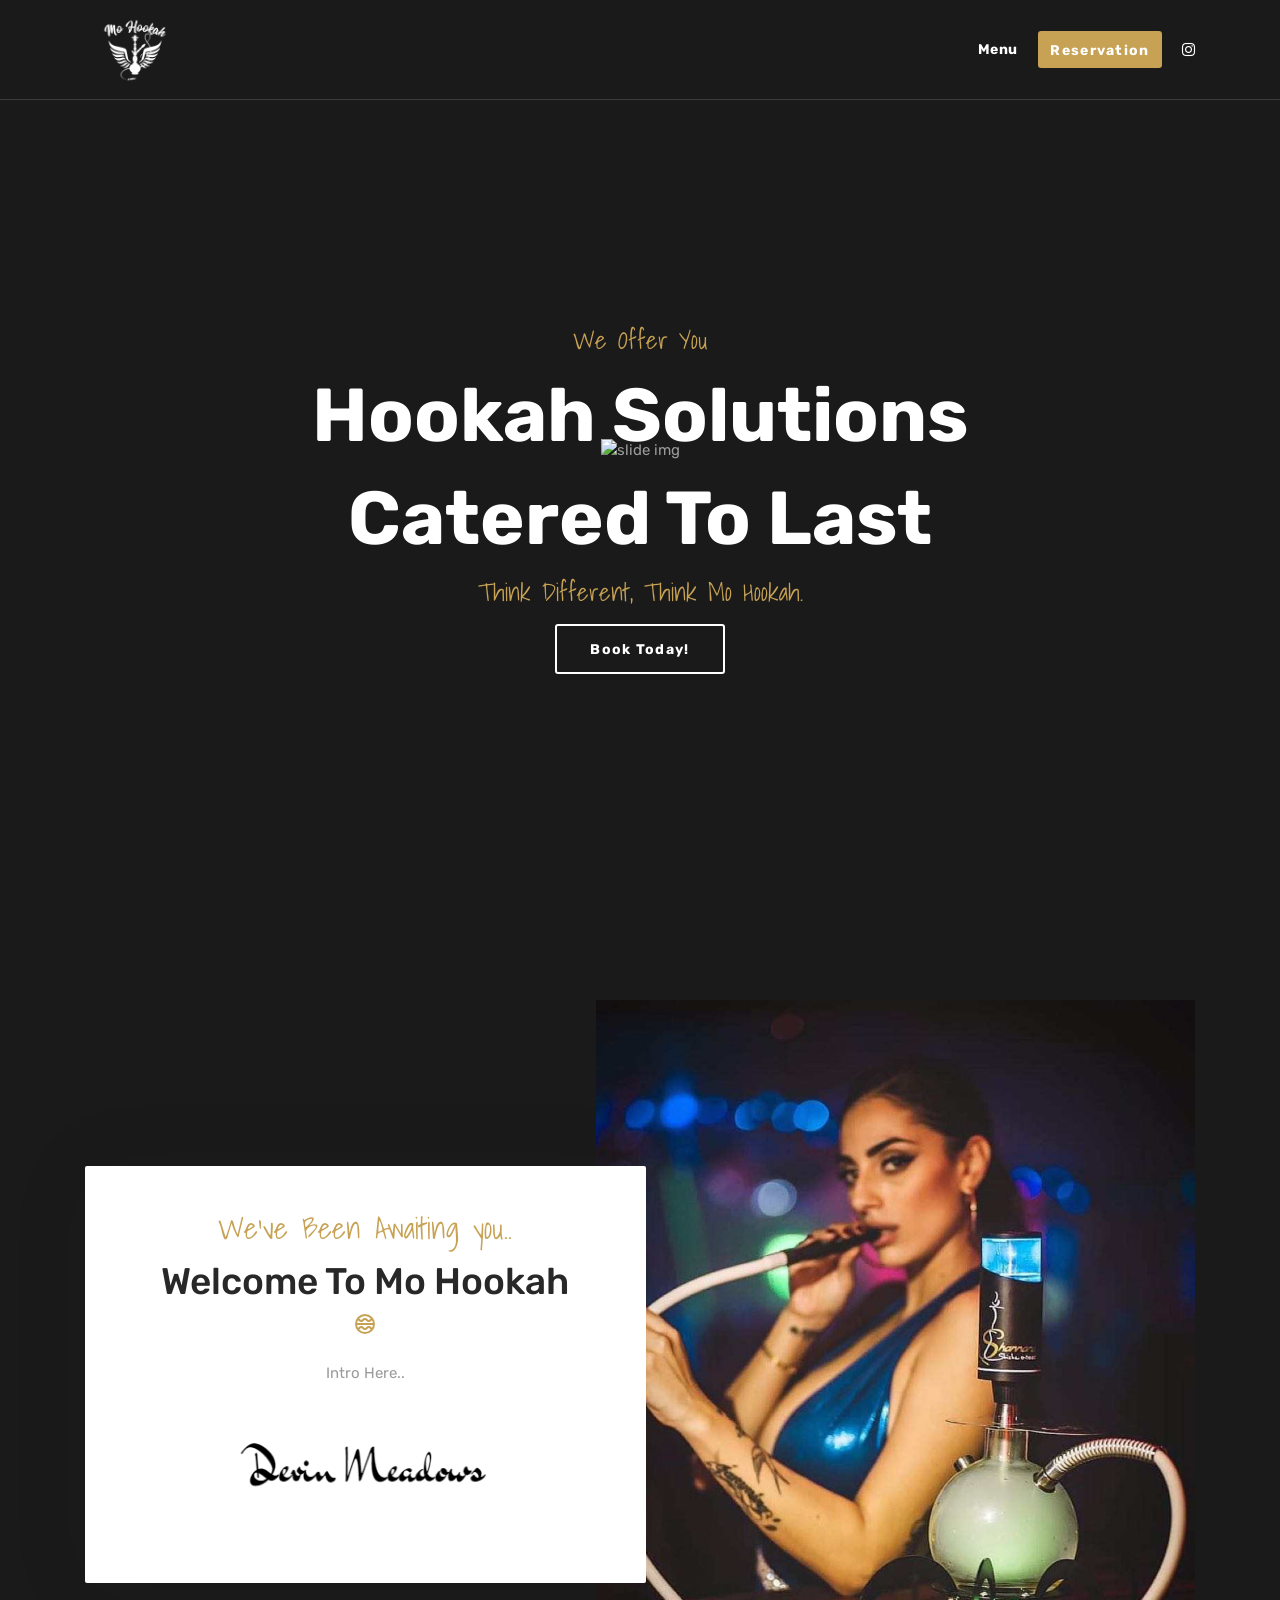
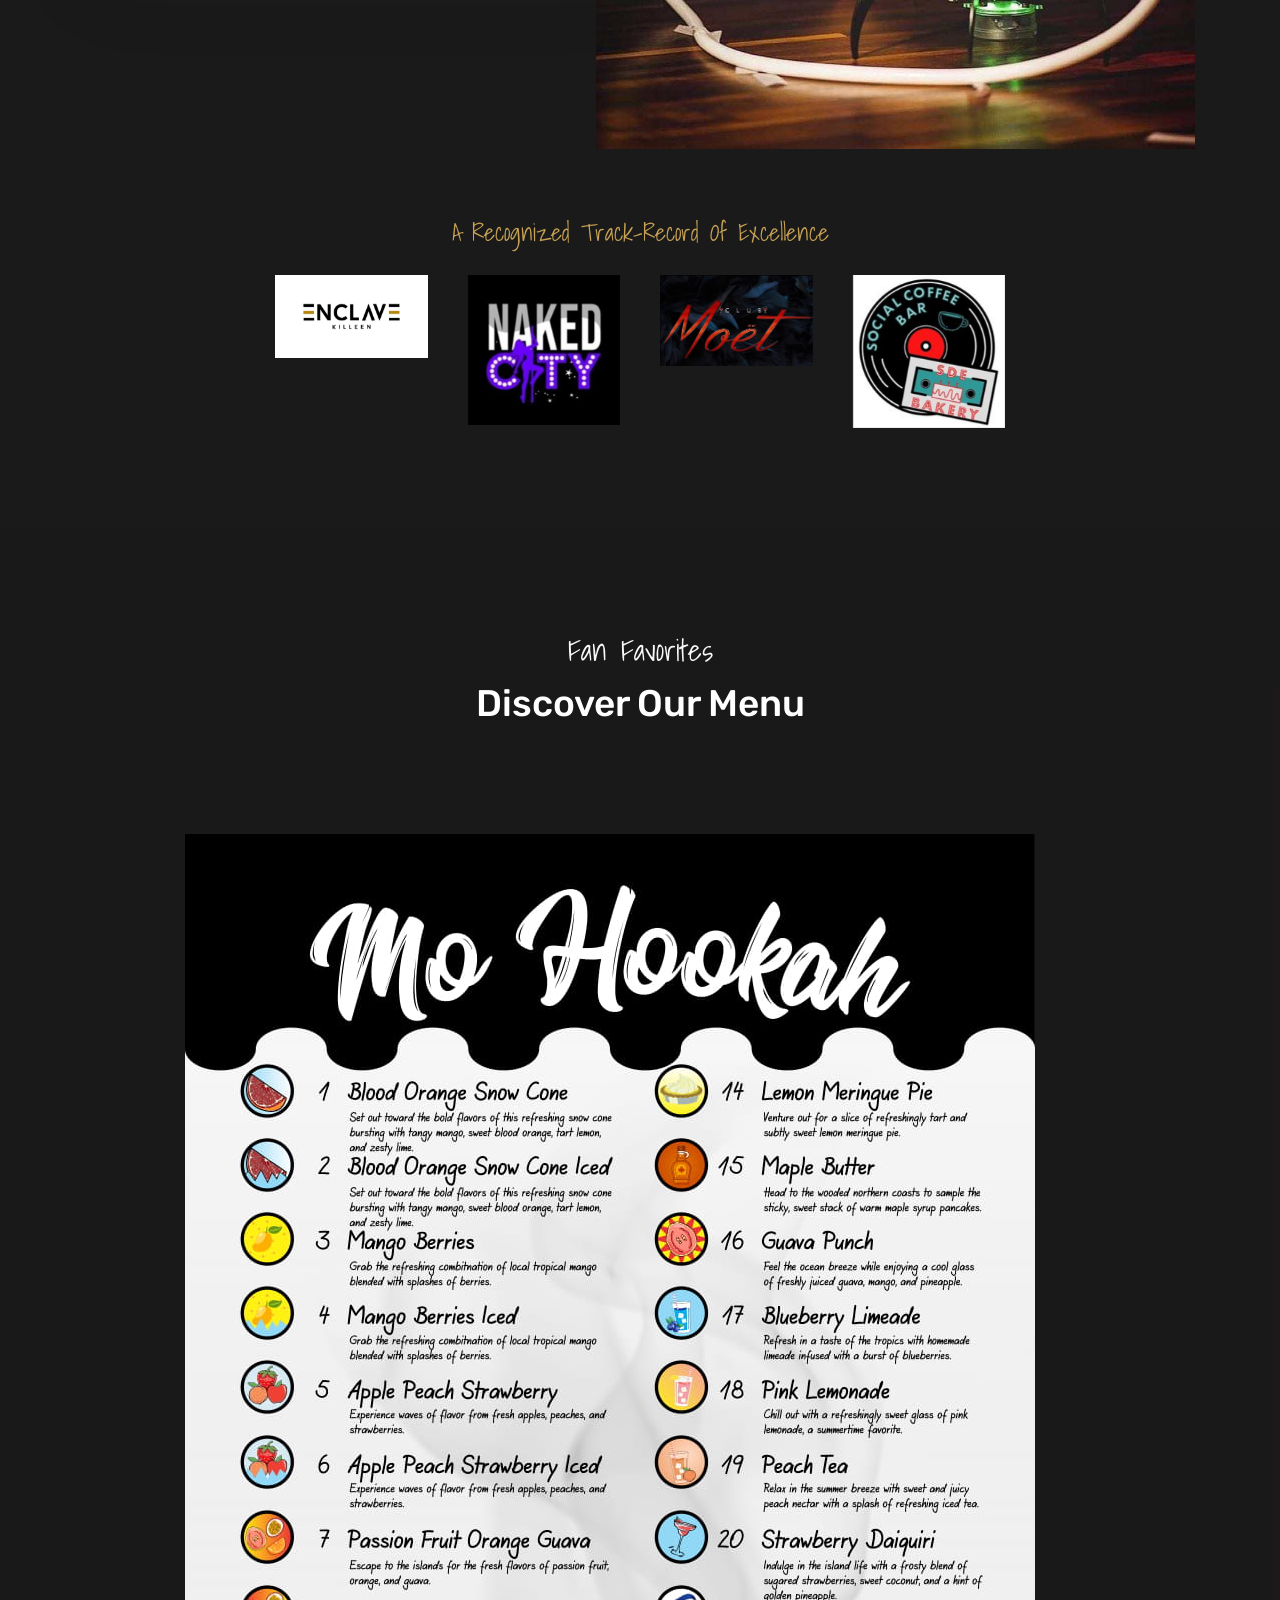
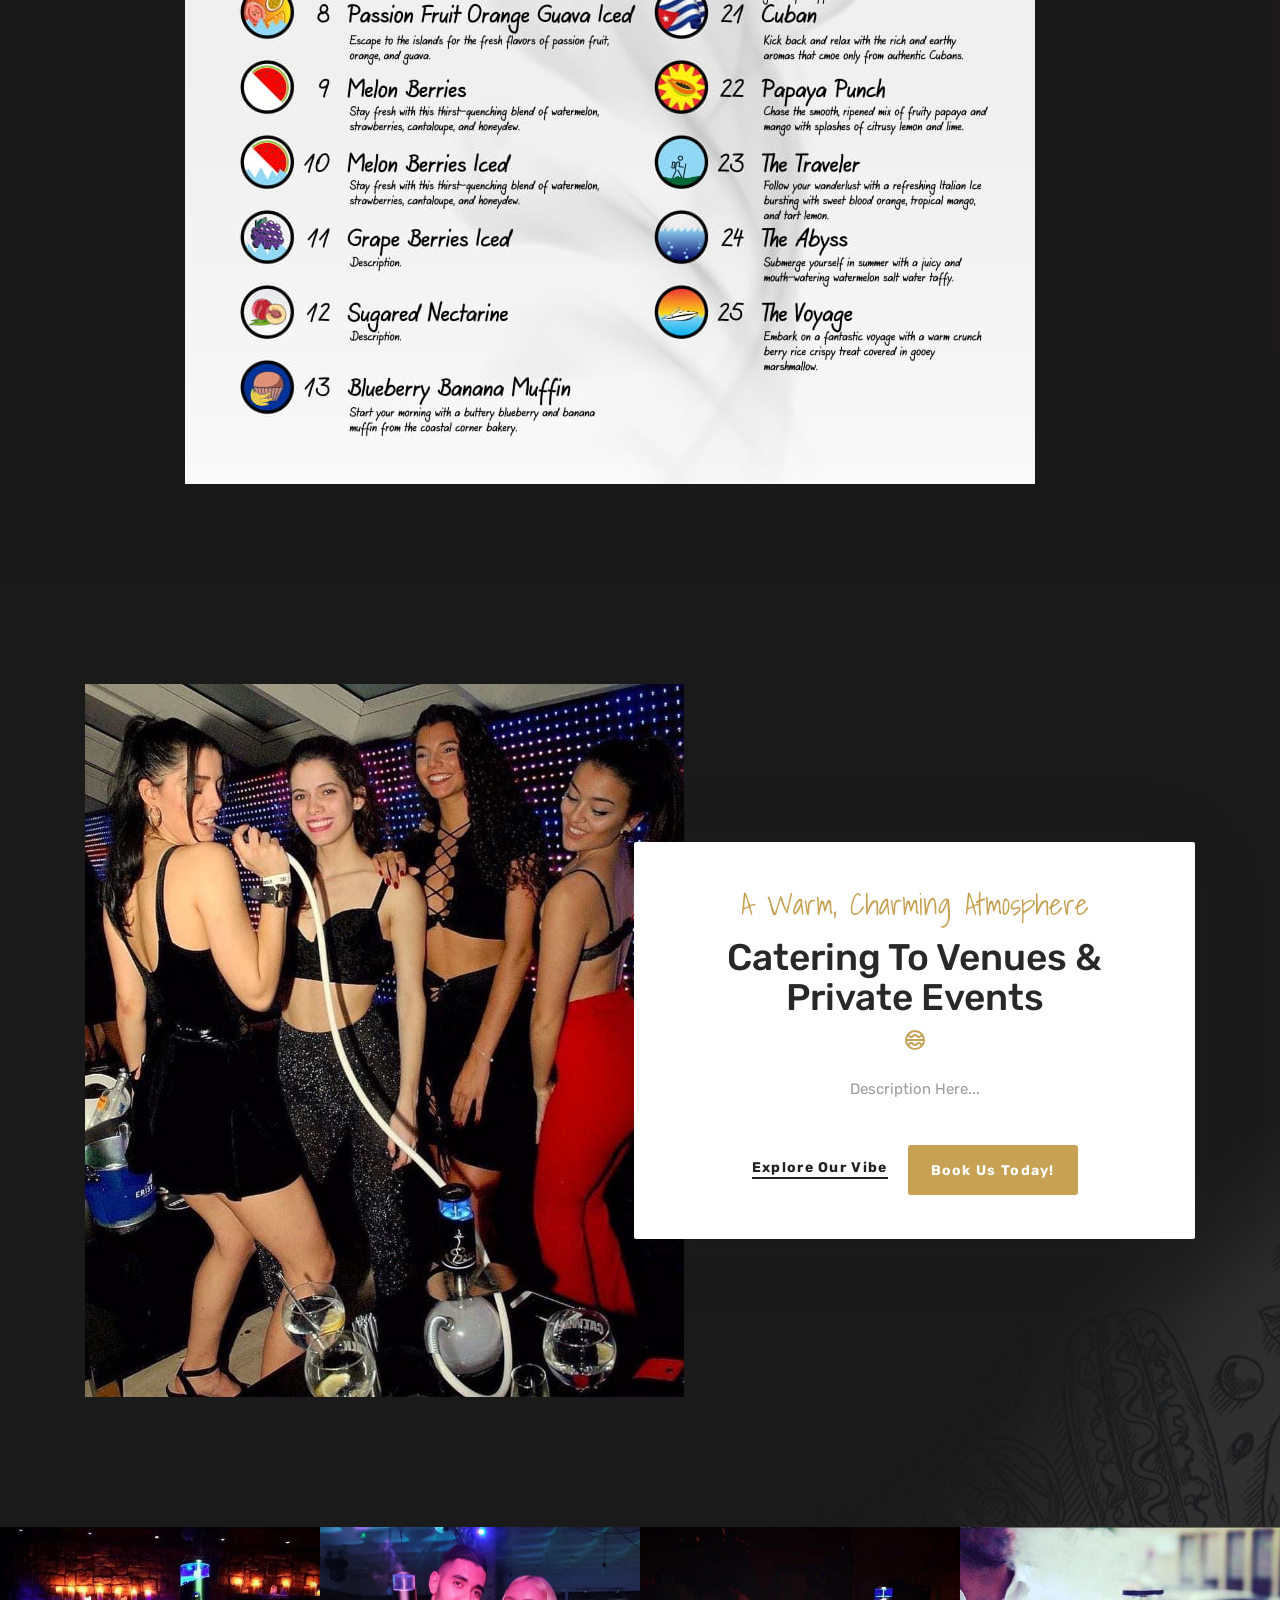
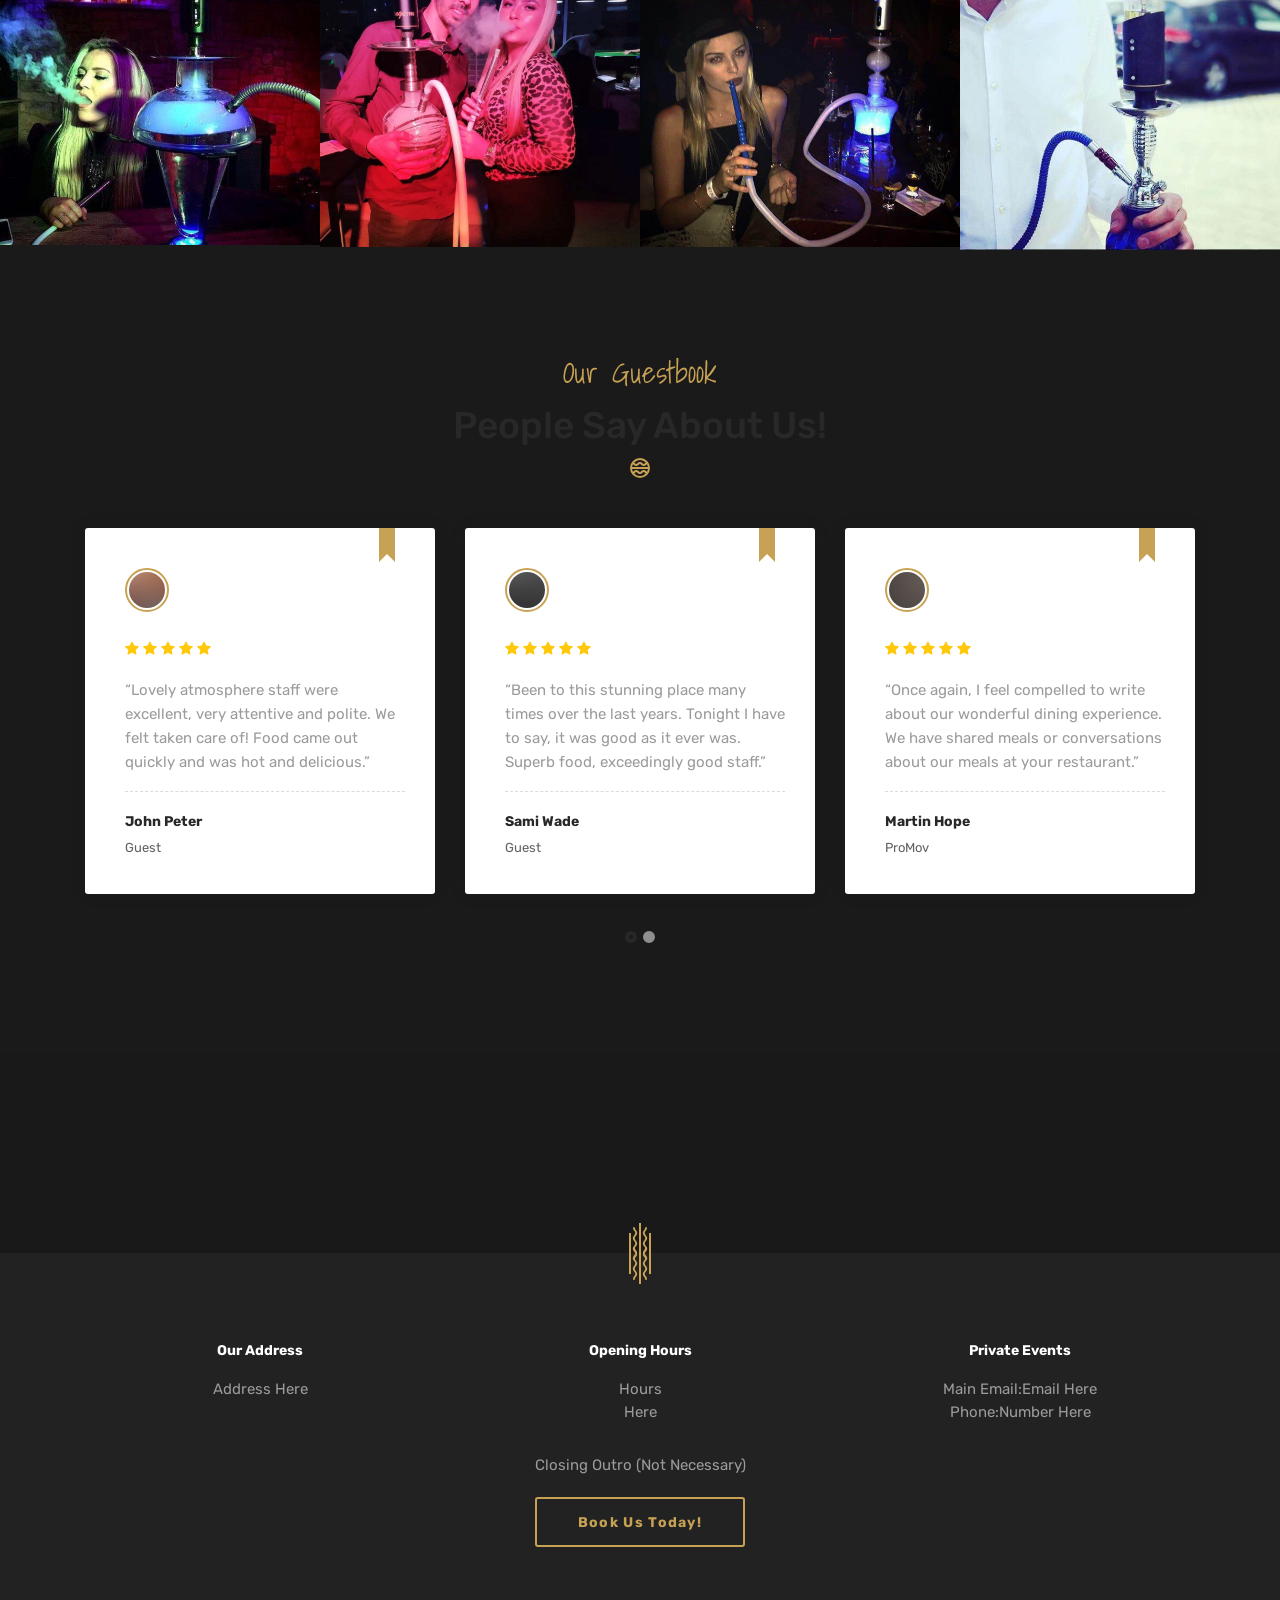
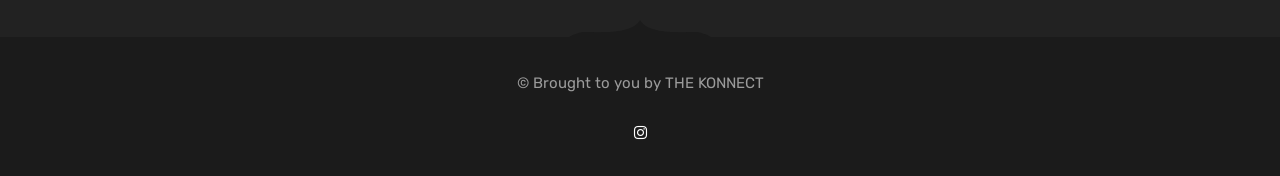
==== commit 607d7017: "changed media files" ====
--- a/index.html
+++ b/index.html
@@ -60,9 +60,7 @@
     <section id="slider" class="slider slider-layout1">
       
         <div class="slide-item align-v-h text-center bg-overlay">
-          <video class="videoBgWrapper" loop muted autoplay poster="img/videoframe.jpg" class="videoBg">
-            <source src="./Assets/Video/jumbo_hXWK4WqH.mp4"  type="video/mp4" >
-          </video>
+          <div class="videoBgWrapper"><img src="assets/images/backgrounds/pensive-tattooed-man-is-relaxing-on-the-armchair-a-C5R7XCQ.jpg" alt="slide img"></div>
           <div class="container">
             <div class="row">
               <div class="col-sm-12 col-md-12 col-lg-12">
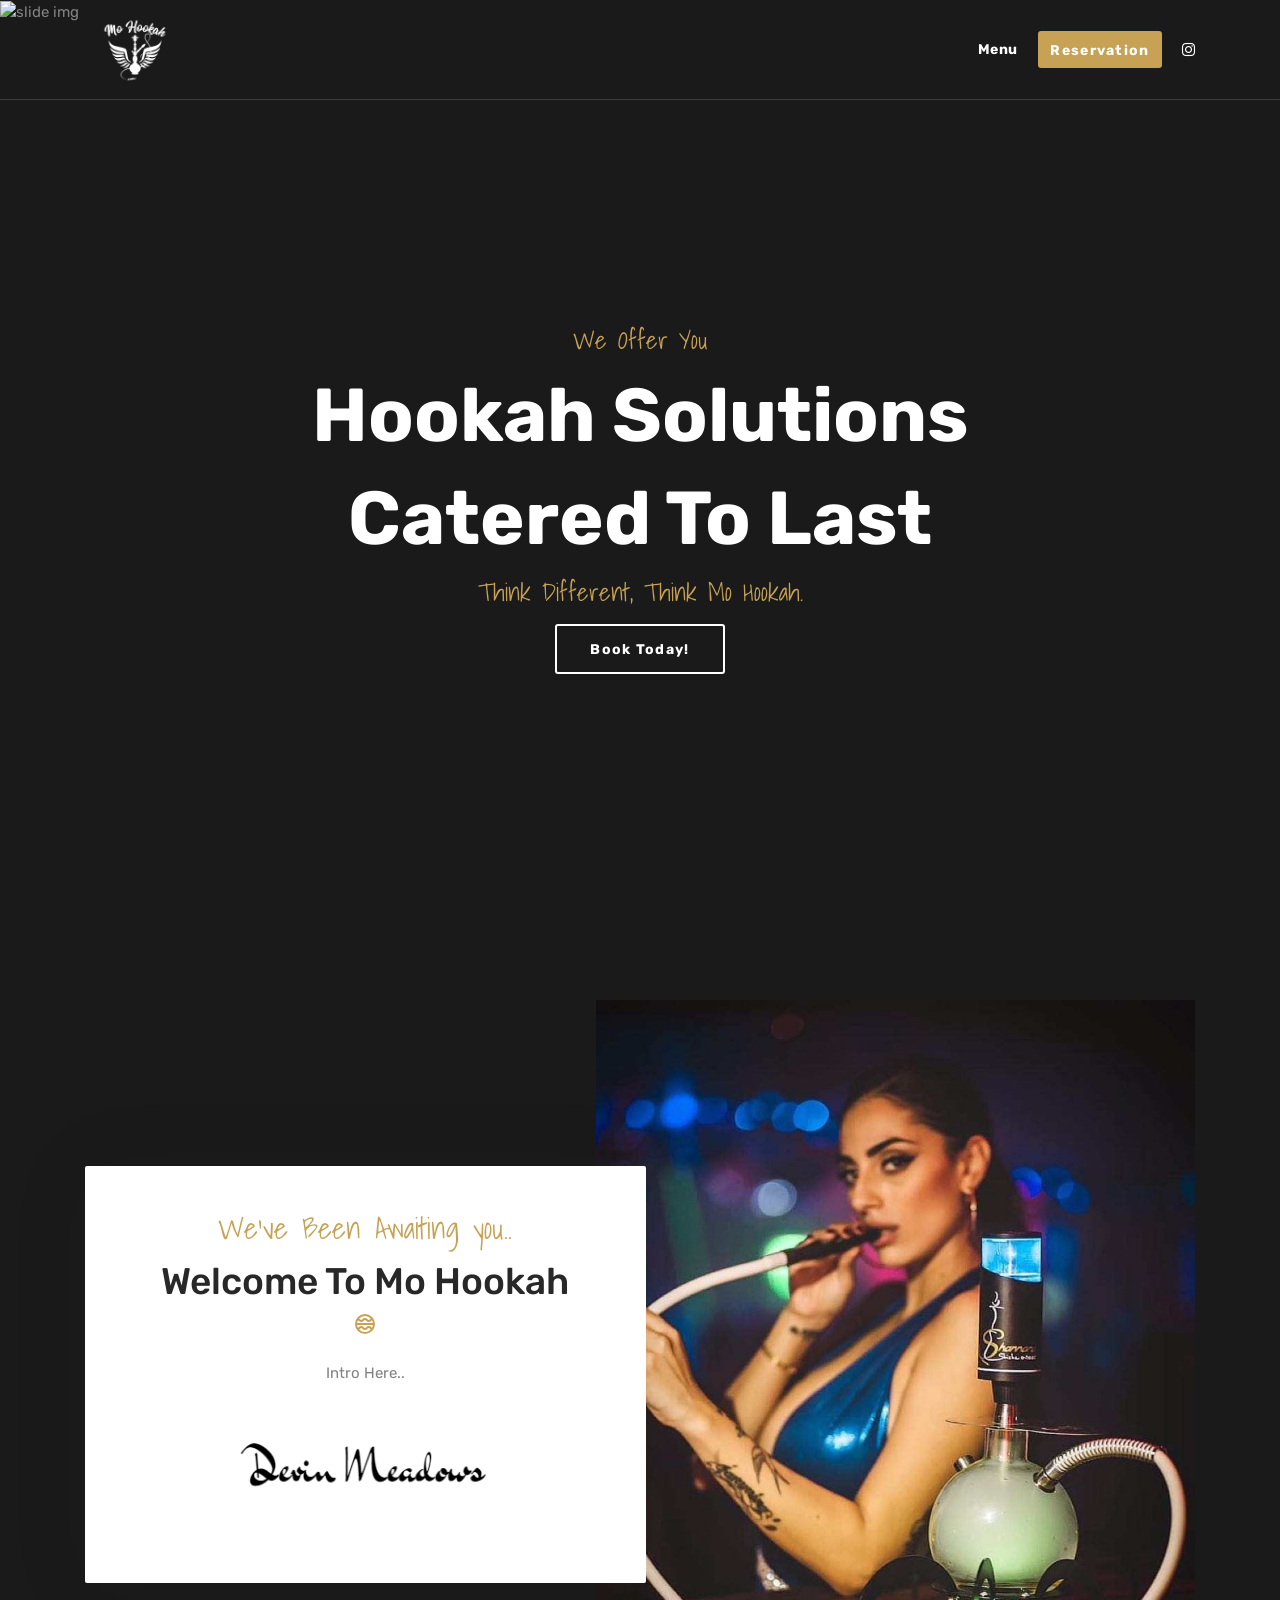
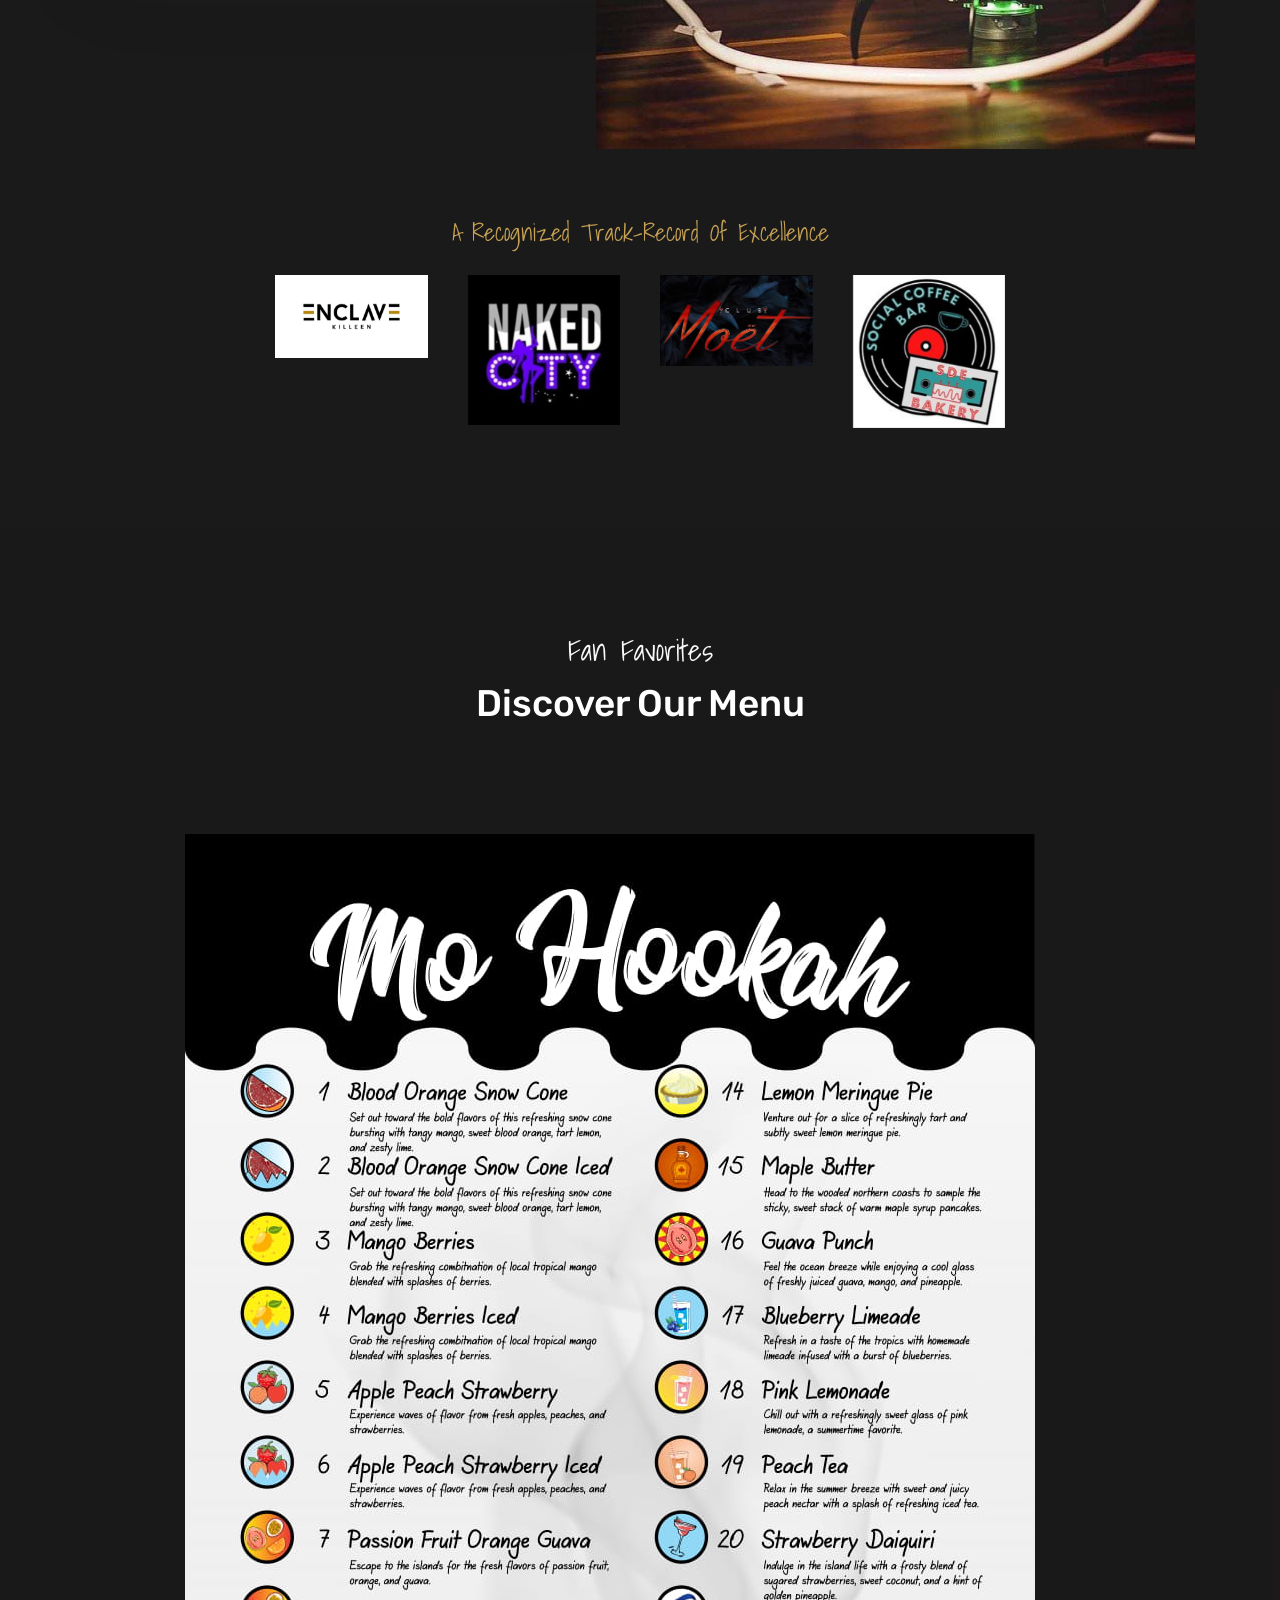
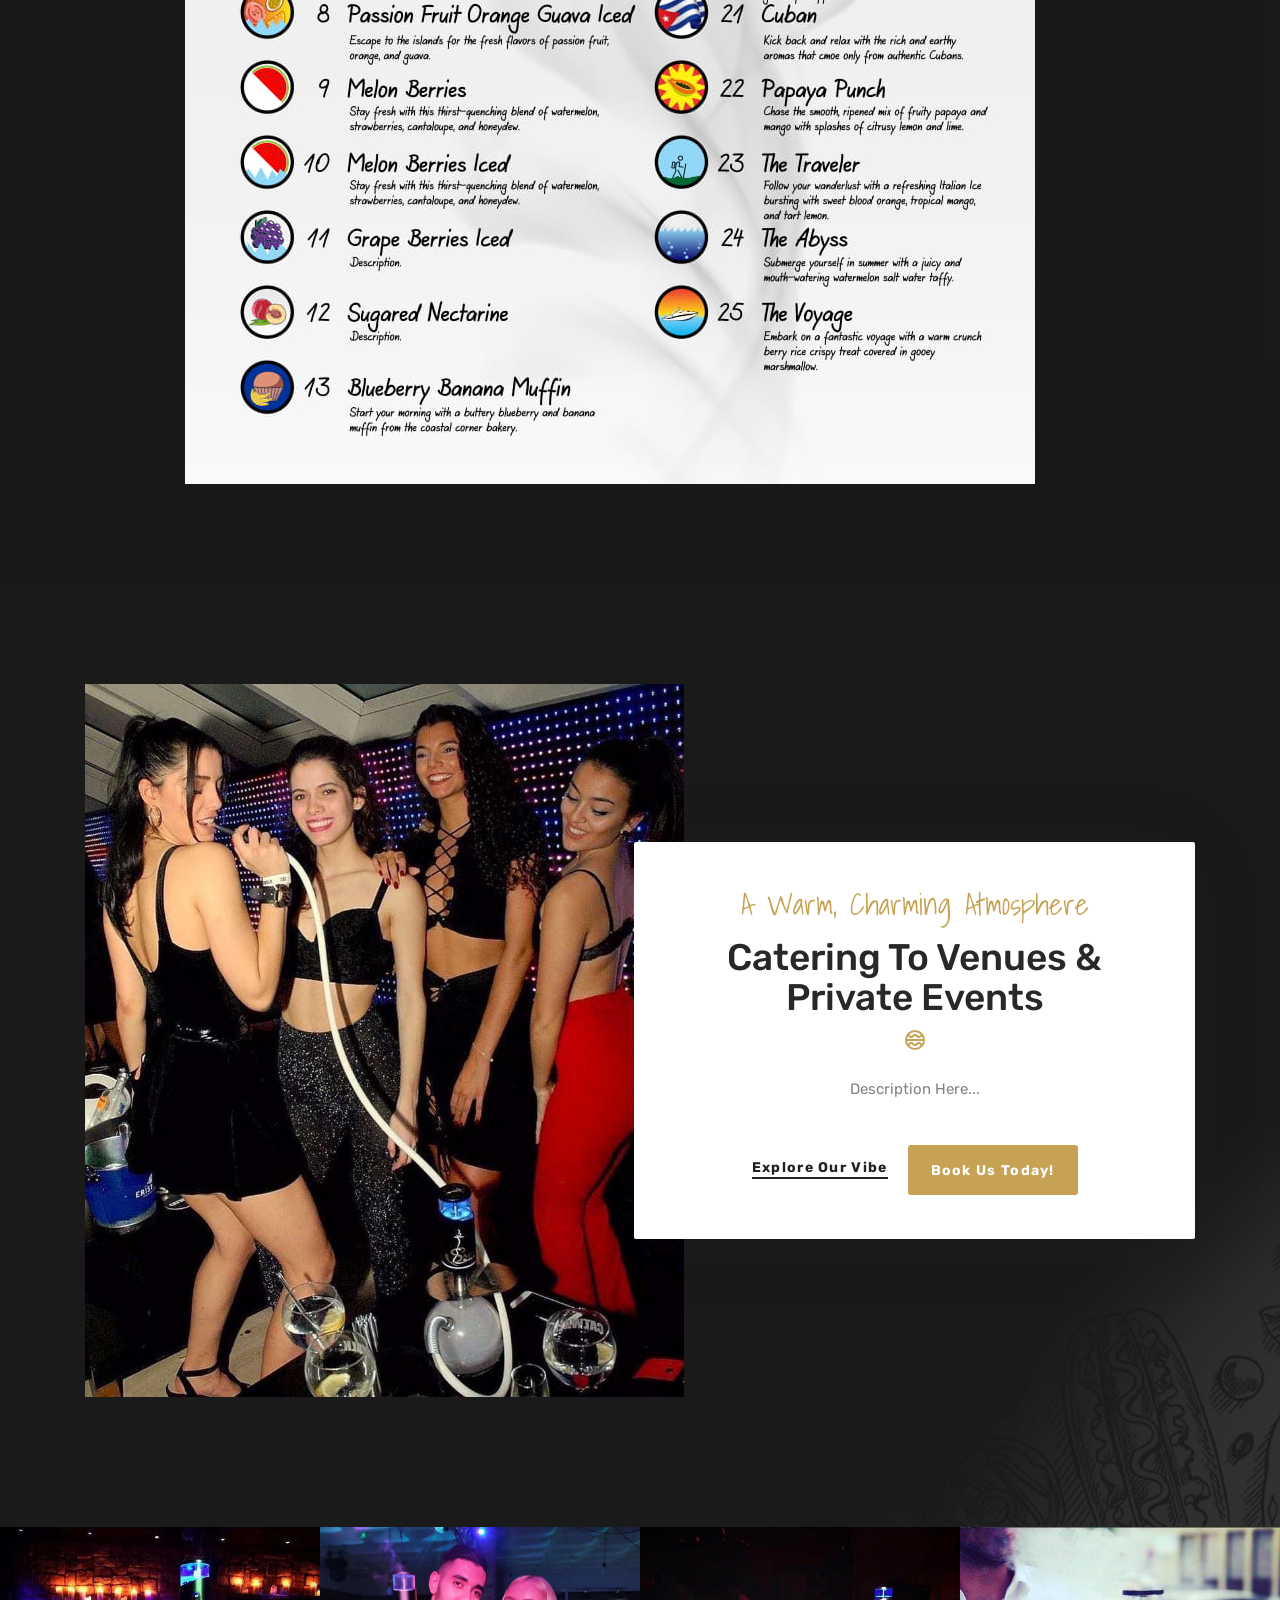
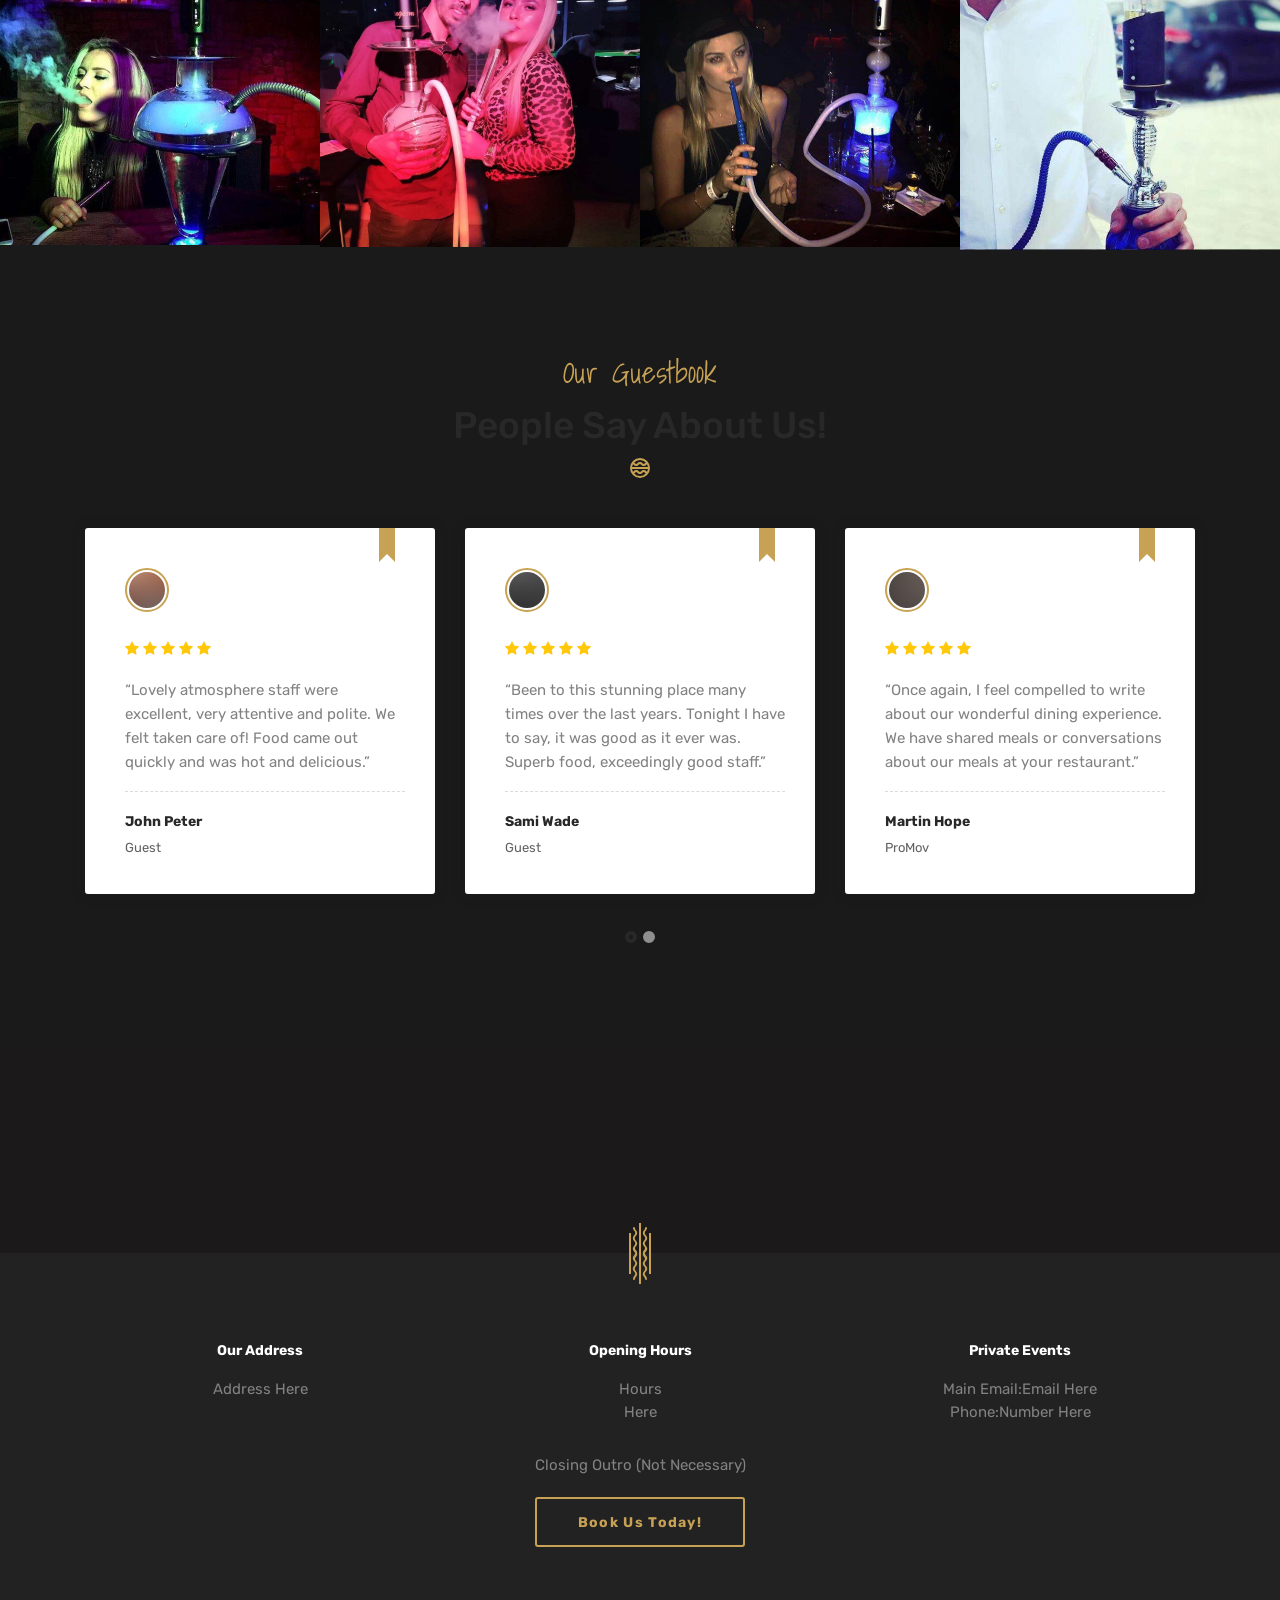
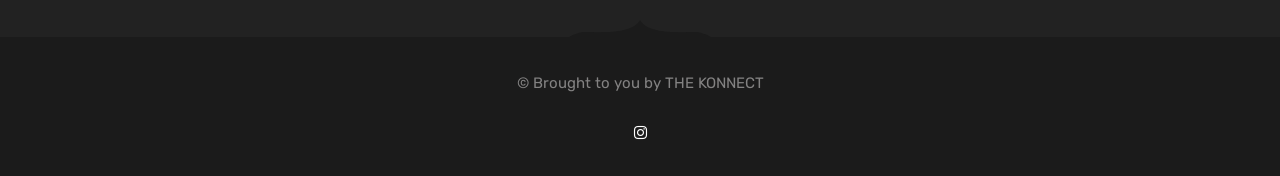
==== commit b2315a30: "adjust header" ====
--- a/index.html
+++ b/index.html
@@ -56,11 +56,12 @@
 
     <!-- ============================
         Slider
+        
     ============================== -->
     <section id="slider" class="slider slider-layout1">
-      
+      <div class="videoBgWrapper" class="videoBg"><img src="assets/images/backgrounds/pensive-tattooed-man-is-relaxing-on-the-armchair-a-C5R7XCQ.jpg" alt="slide img"></div>
         <div class="slide-item align-v-h text-center bg-overlay">
-          <div class="videoBgWrapper"><img src="assets/images/backgrounds/pensive-tattooed-man-is-relaxing-on-the-armchair-a-C5R7XCQ.jpg" alt="slide img"></div>
+         
           <div class="container">
             <div class="row">
               <div class="col-sm-12 col-md-12 col-lg-12">
--- a/assets/css/style.css
+++ b/assets/css/style.css
@@ -47,7 +47,7 @@
   font-family: "Rubik", sans-serif;
   font-size: 15px;
   font-weight: 400;
-  color: #9b9b9b;
+  color: #838282;
   -webkit-font-smoothing: antialiased;
   -moz-osx-font-smoothing: grayscale;
 }
@@ -1081,6 +1081,7 @@
   left: 0;
   overflow: hidden;
   z-index: -100;
+ 
 }
 
 
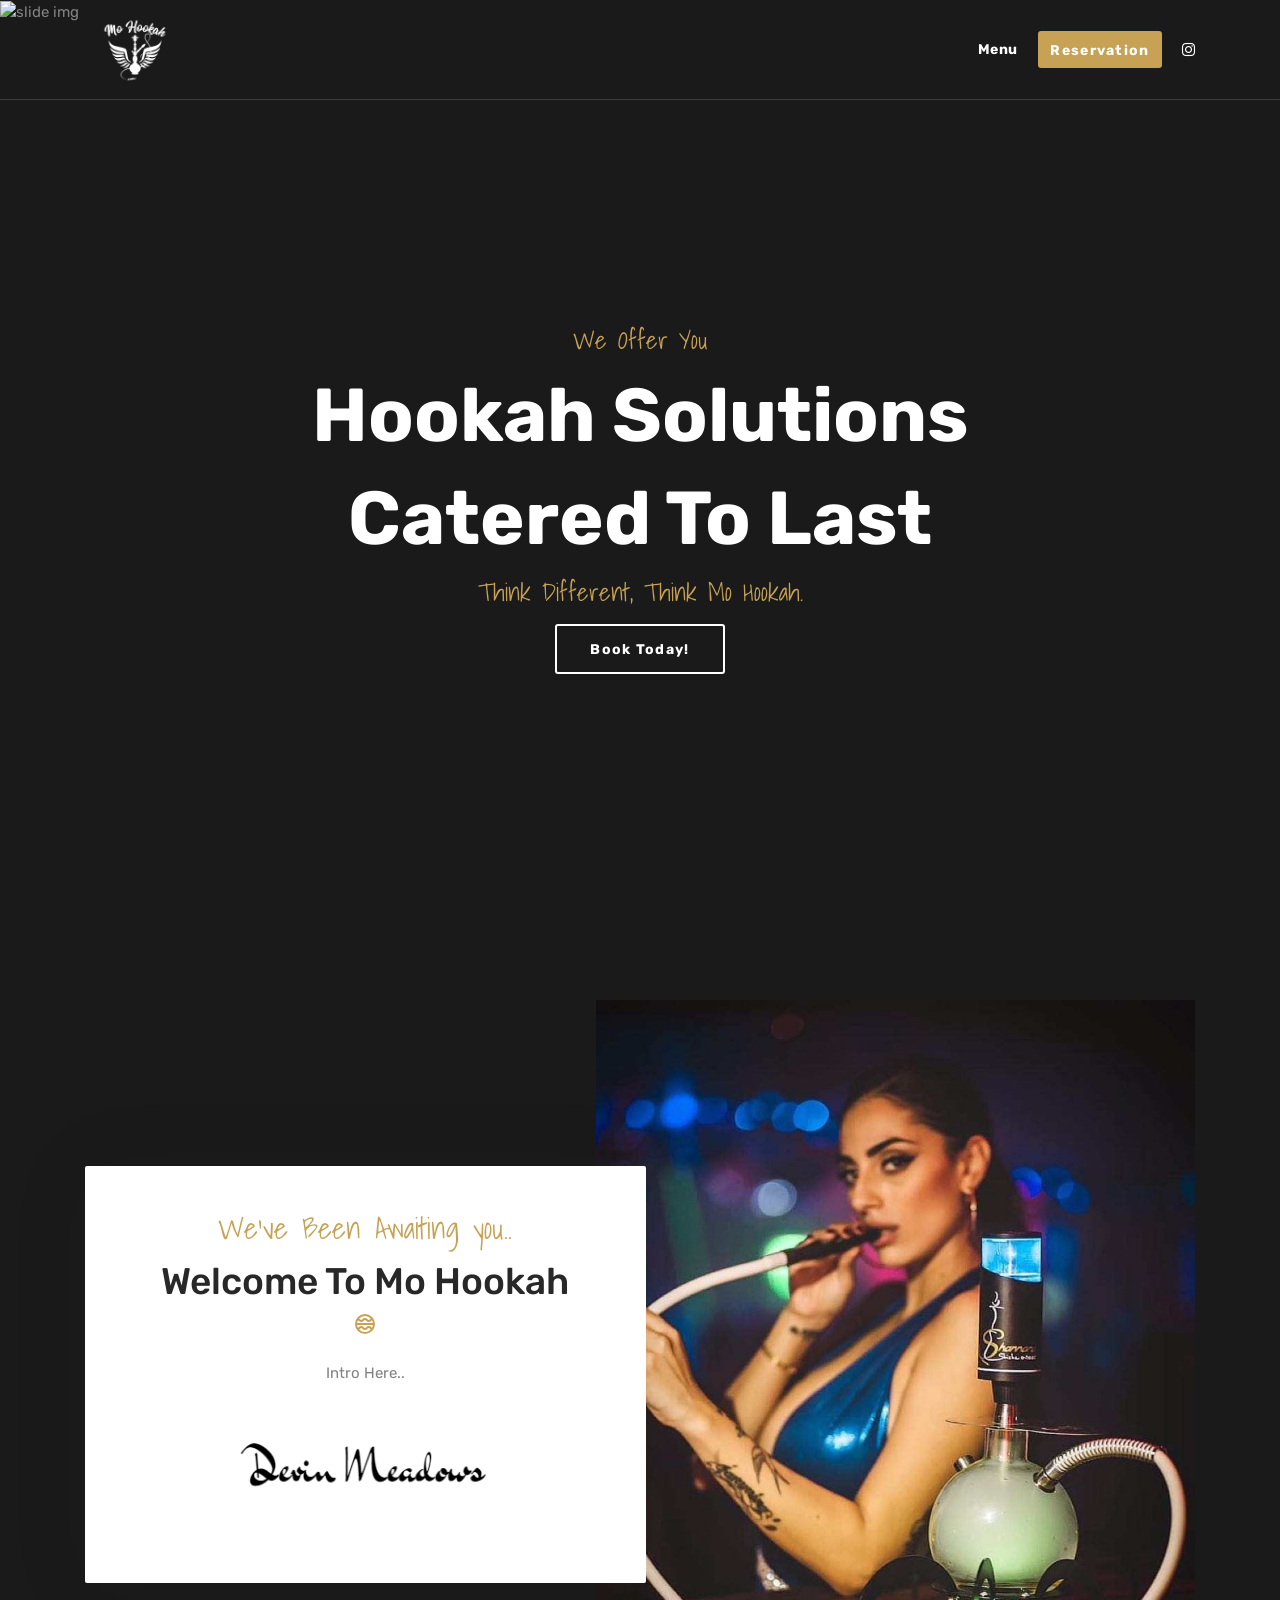
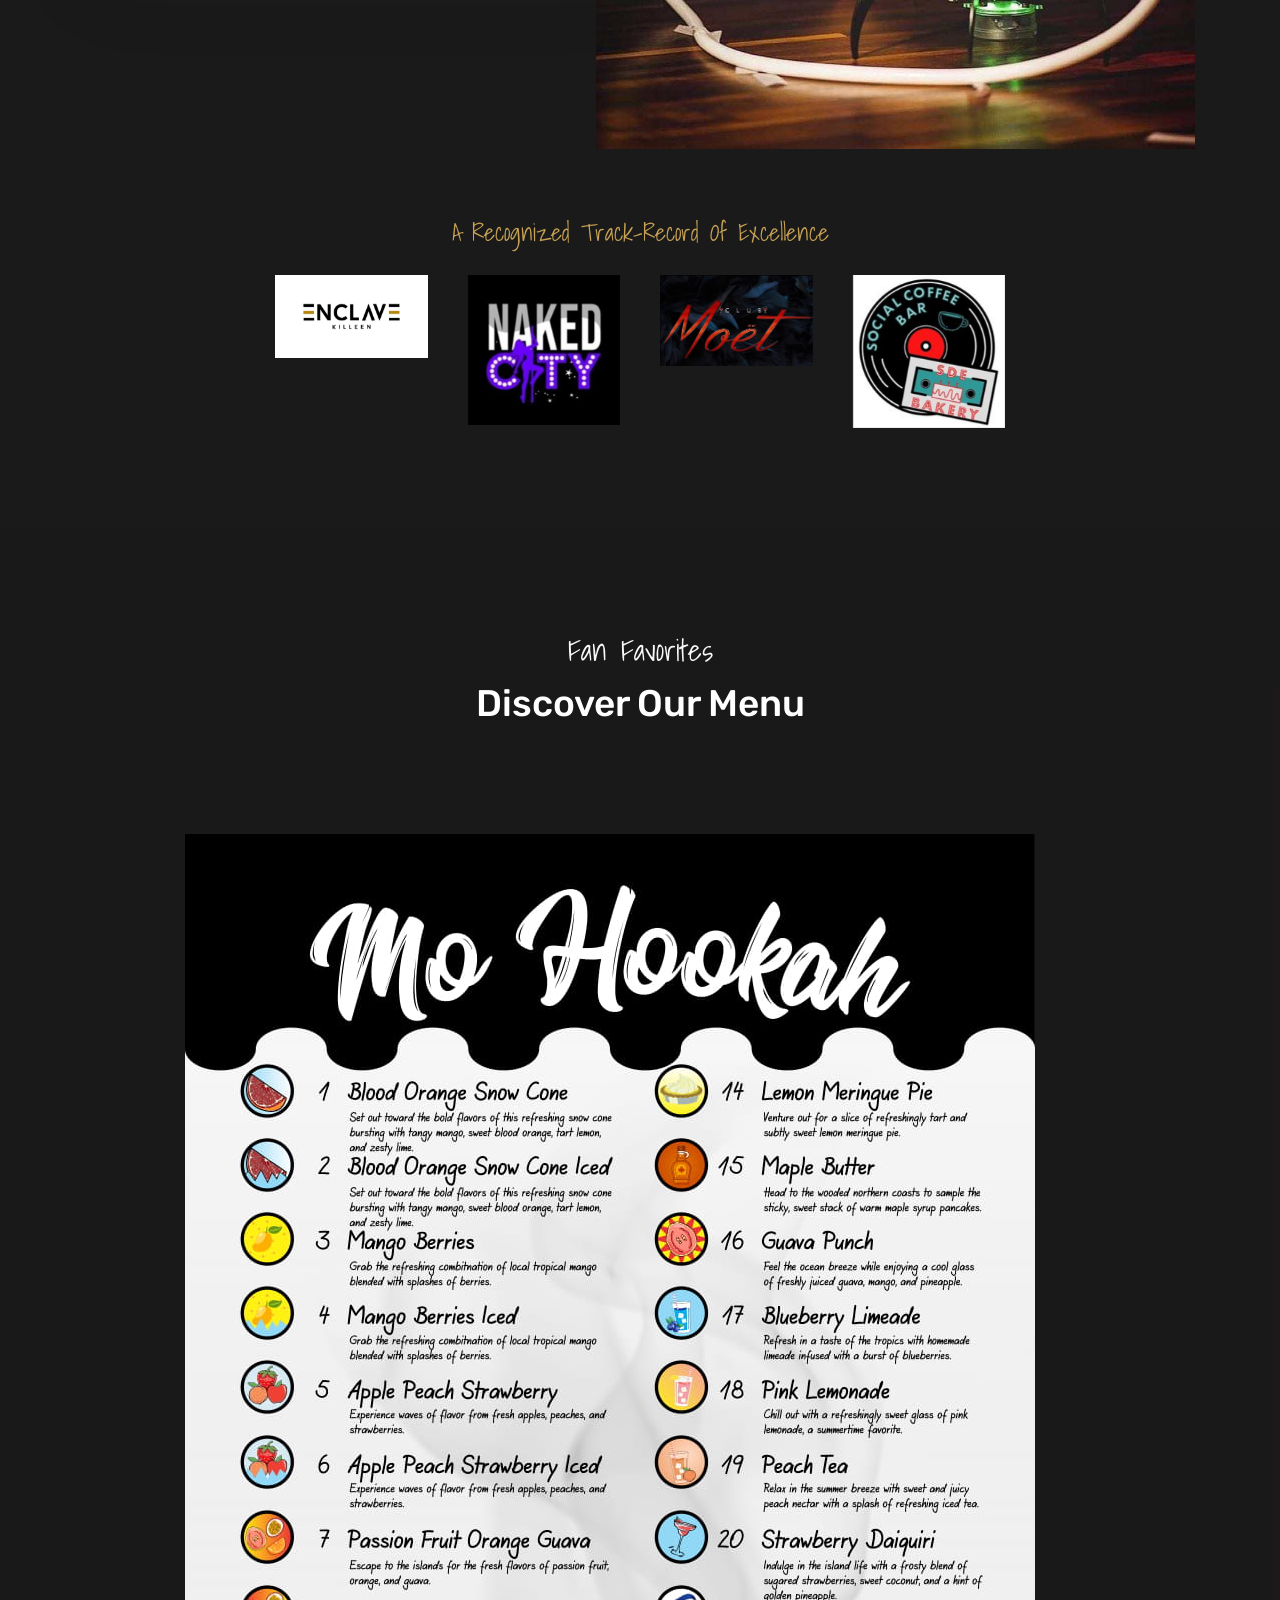
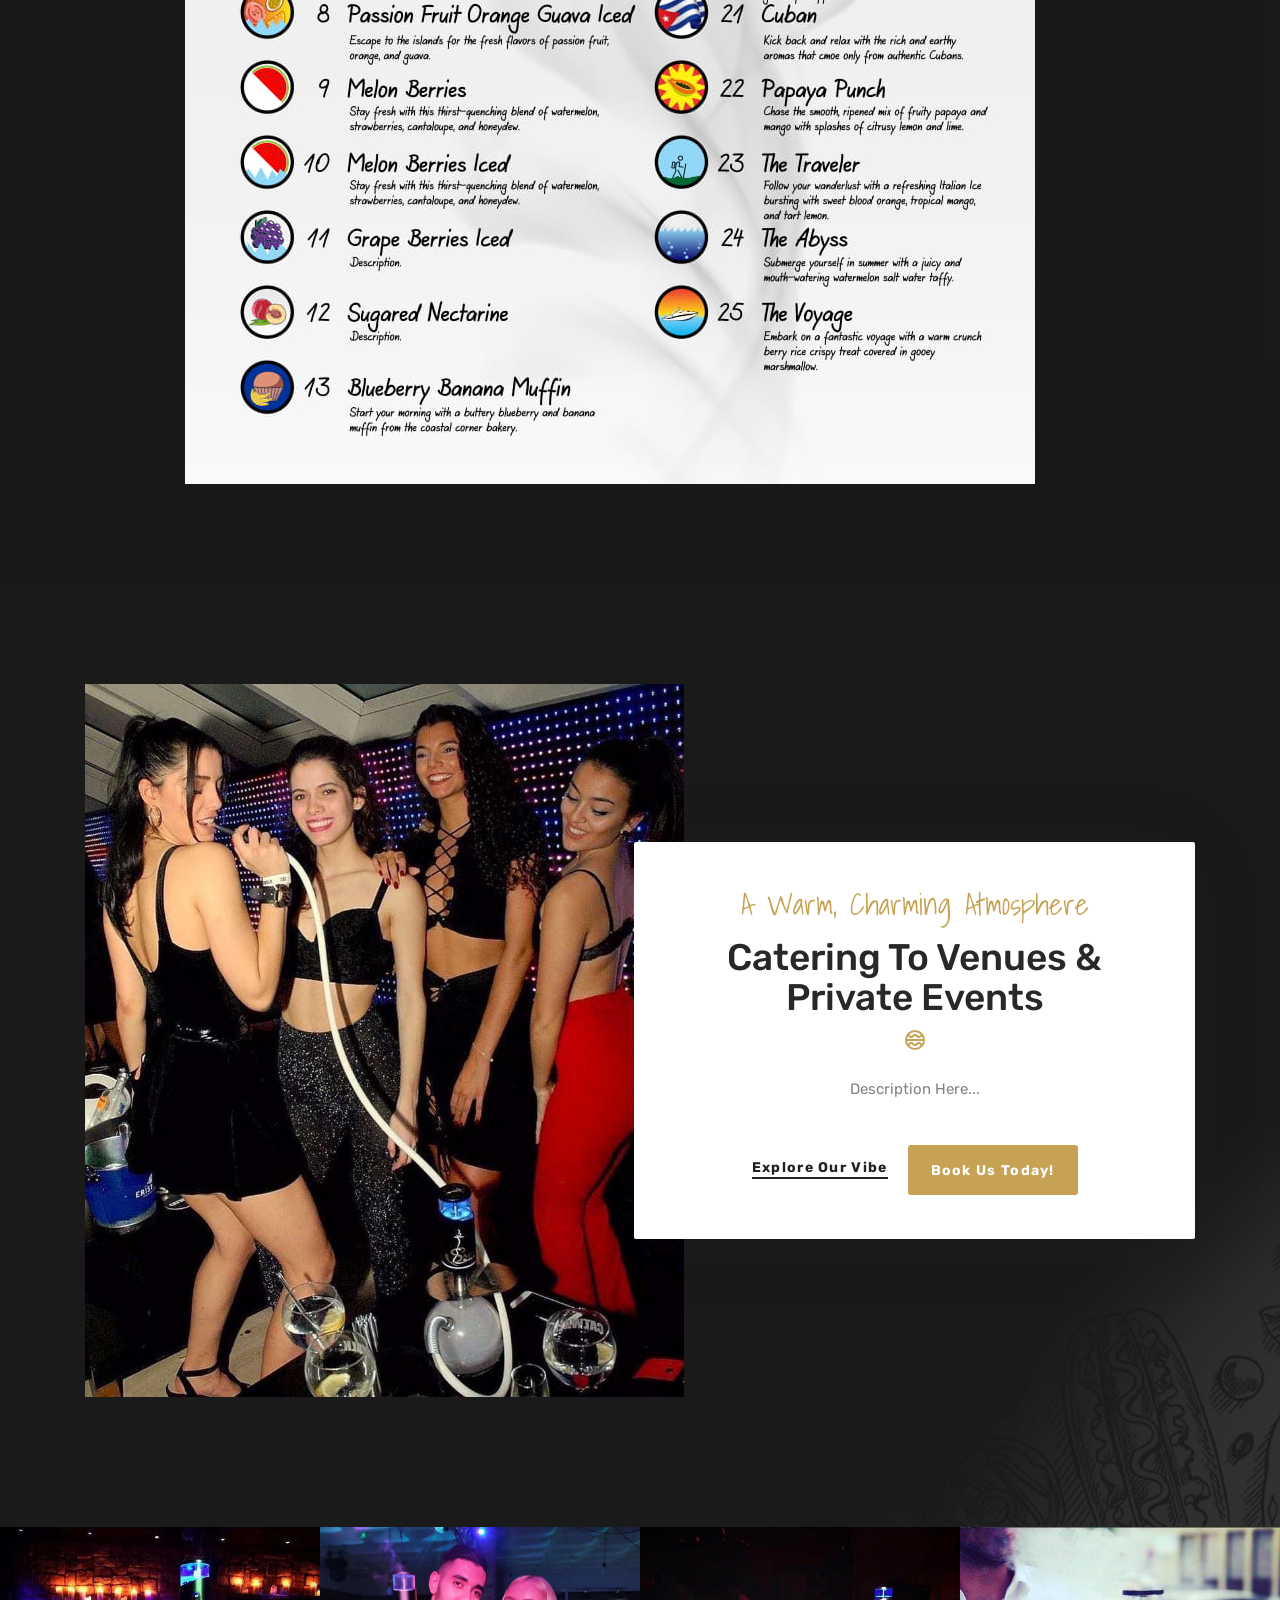
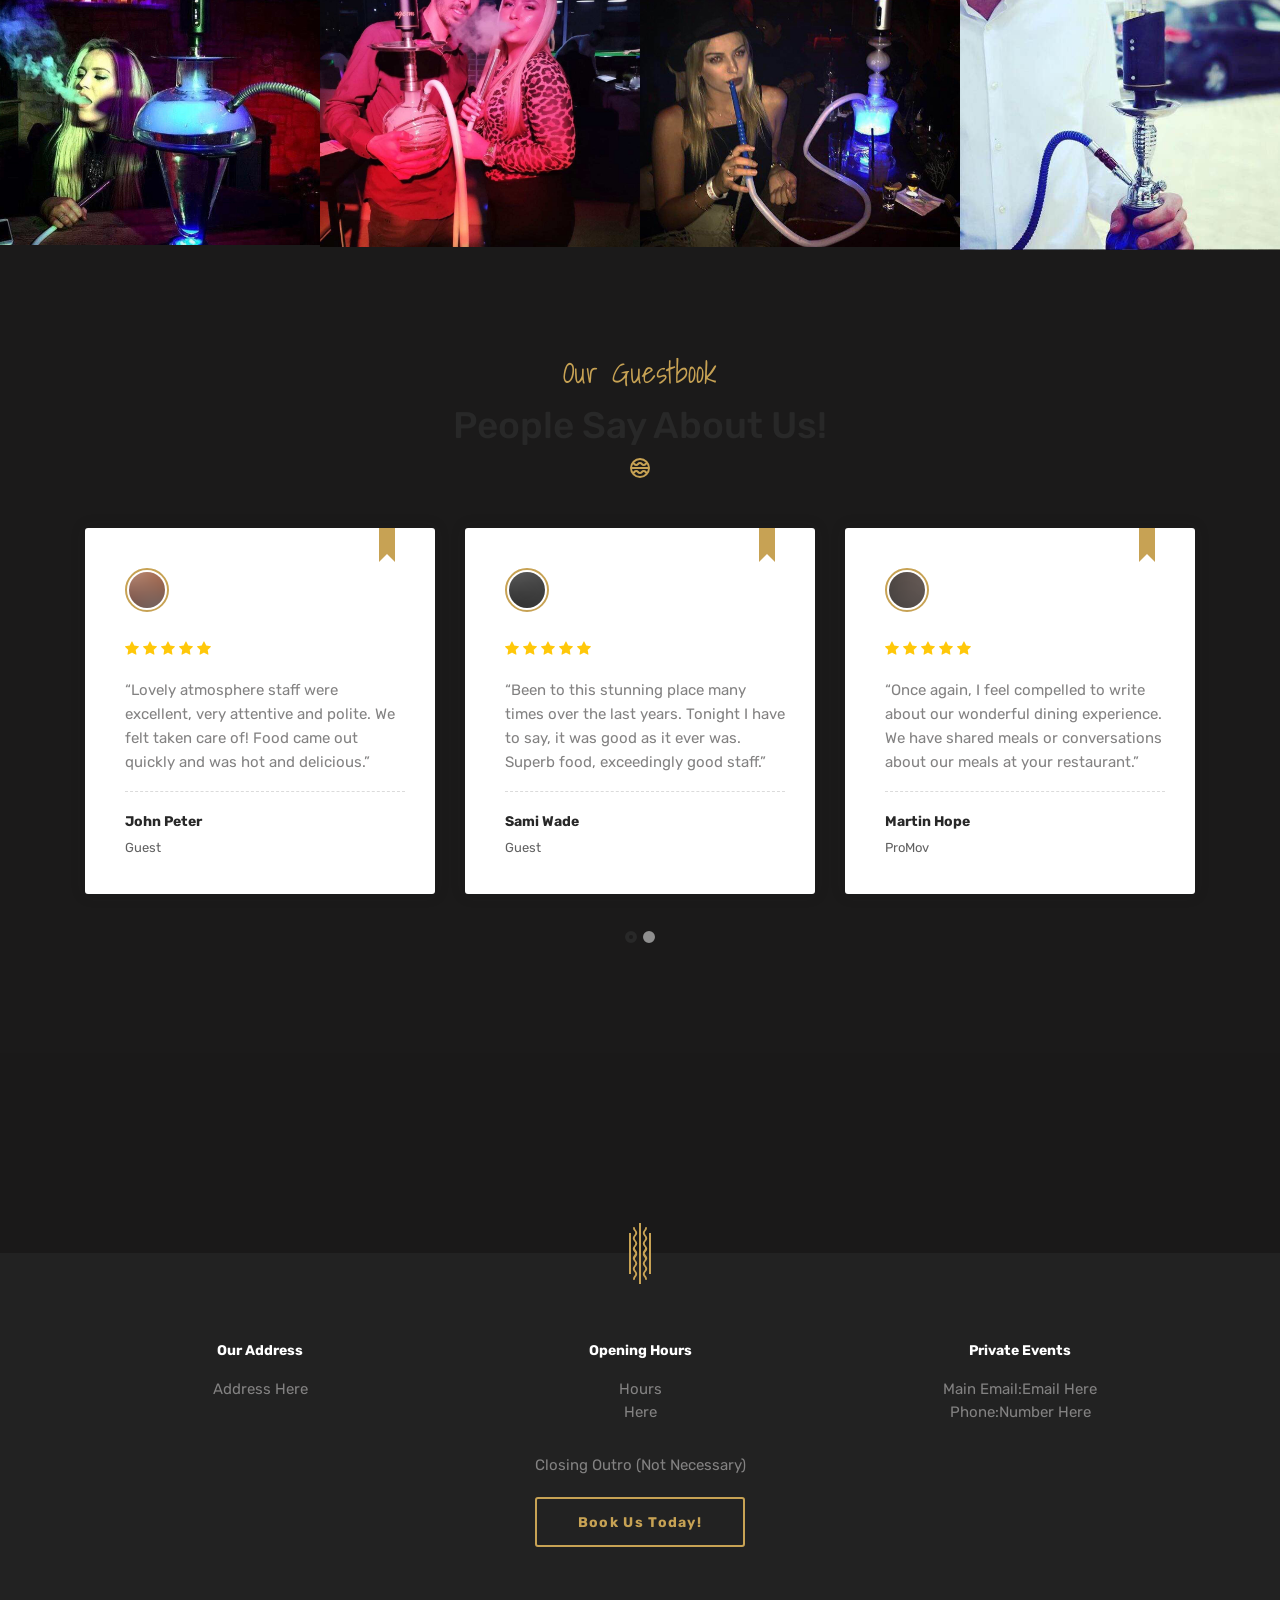
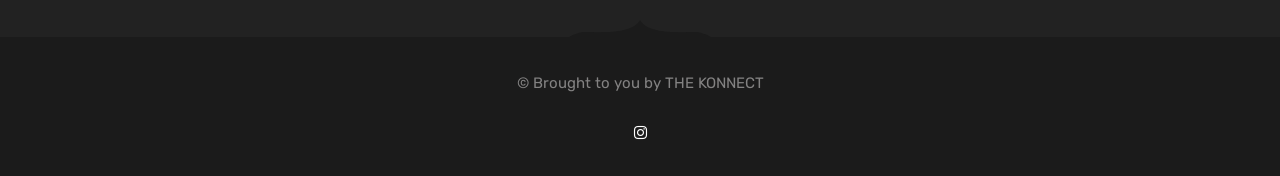
==== commit 5873aba6: "adjust header issue." ====
--- a/index.html
+++ b/index.html
@@ -59,7 +59,7 @@
         
     ============================== -->
     <section id="slider" class="slider slider-layout1">
-      <div class="videoBgWrapper" class="videoBg"><img src="assets/images/backgrounds/pensive-tattooed-man-is-relaxing-on-the-armchair-a-C5R7XCQ.jpg" alt="slide img"></div>
+      <div class="videoBgWrapper" ><img src="assets/images/backgrounds/pensive-tattooed-man-is-relaxing-on-the-armchair-a-C5R7XCQ.jpg" alt="slide img"></div>
         <div class="slide-item align-v-h text-center bg-overlay">
          
           <div class="container">
--- a/assets/css/style.css
+++ b/assets/css/style.css
@@ -1081,7 +1081,21 @@
   left: 0;
   overflow: hidden;
   z-index: -100;
+ /* Set rules to fill background */
+ min-height: 100%;
+ min-width: 1024px;
  
+ /* Set up proportionate scaling */
+ width: 100%;
+ height: auto;
+ 
+}
+
+@media screen and (max-width: 1024px) { /* Specific to this particular image */
+  .videoBgWrapper {
+    left: 50%;
+    margin-left: -512px;   /* 50% */
+  }
 }
 
 
